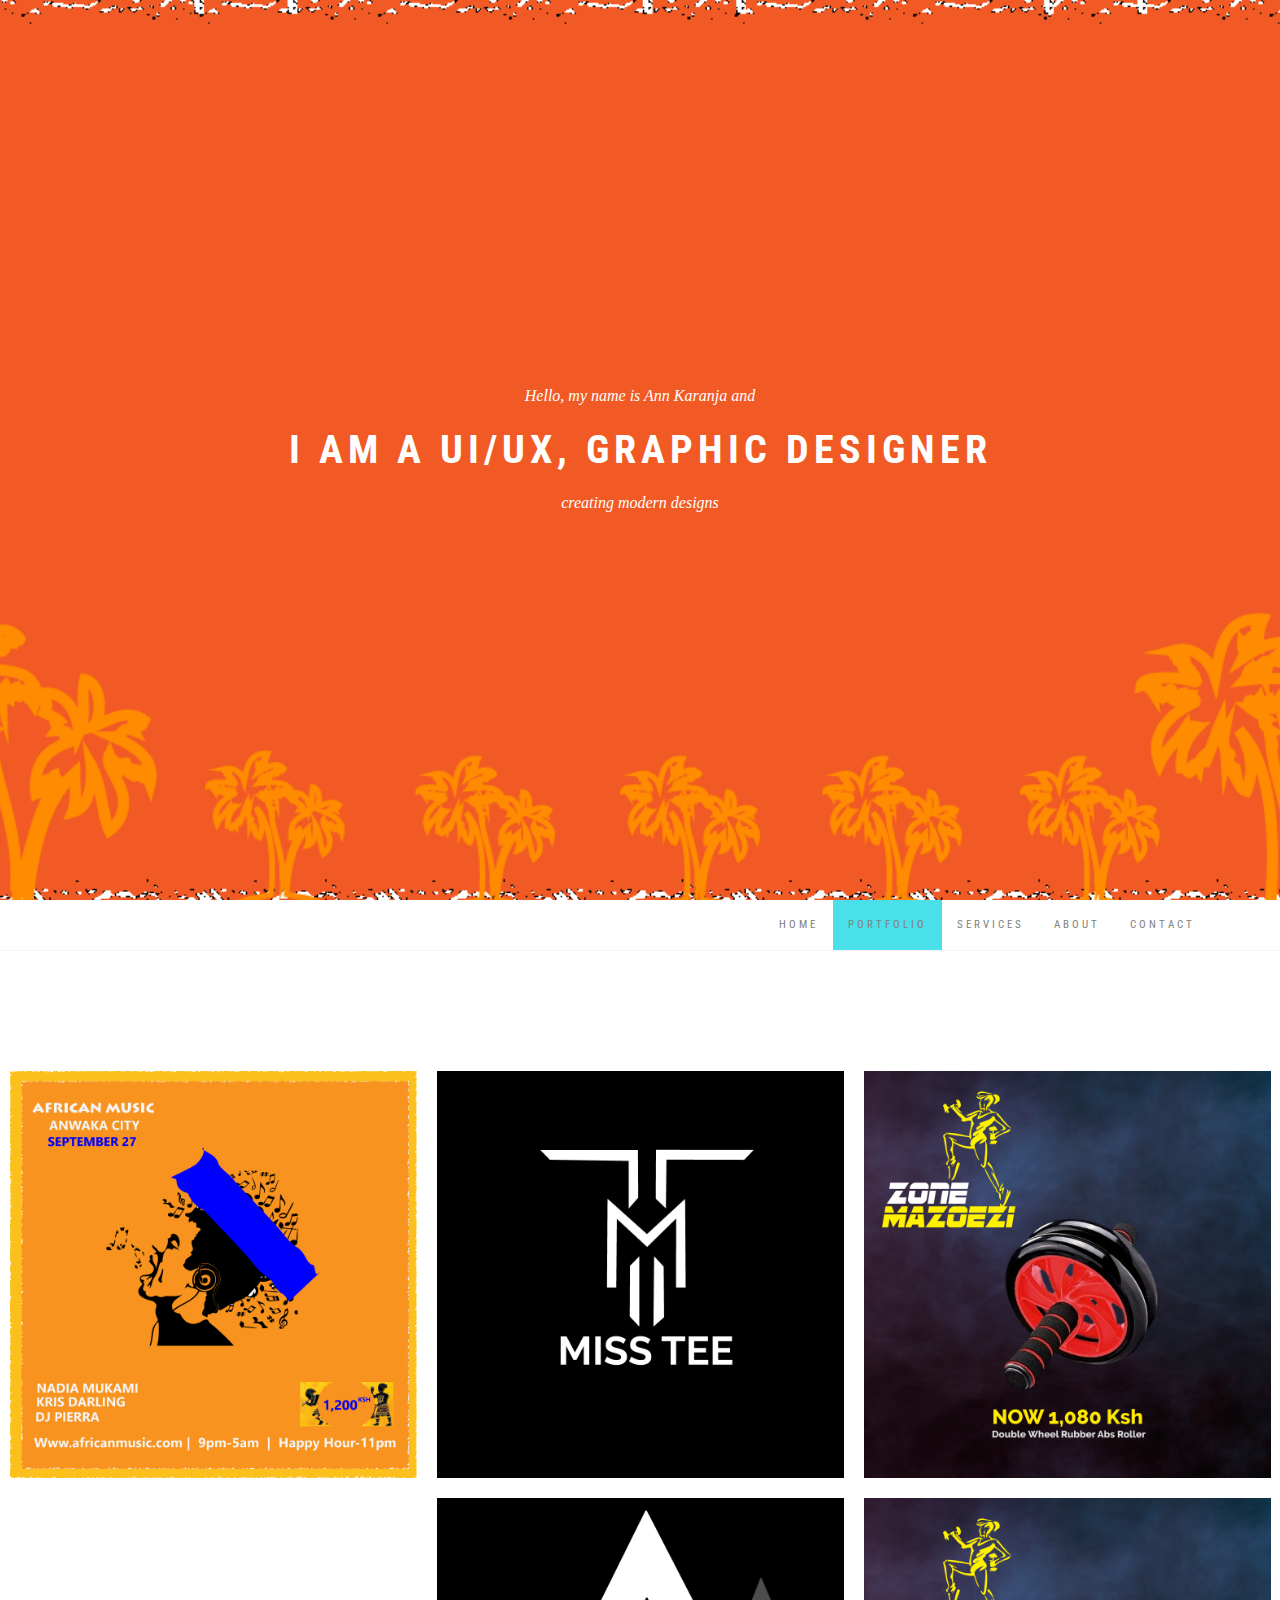
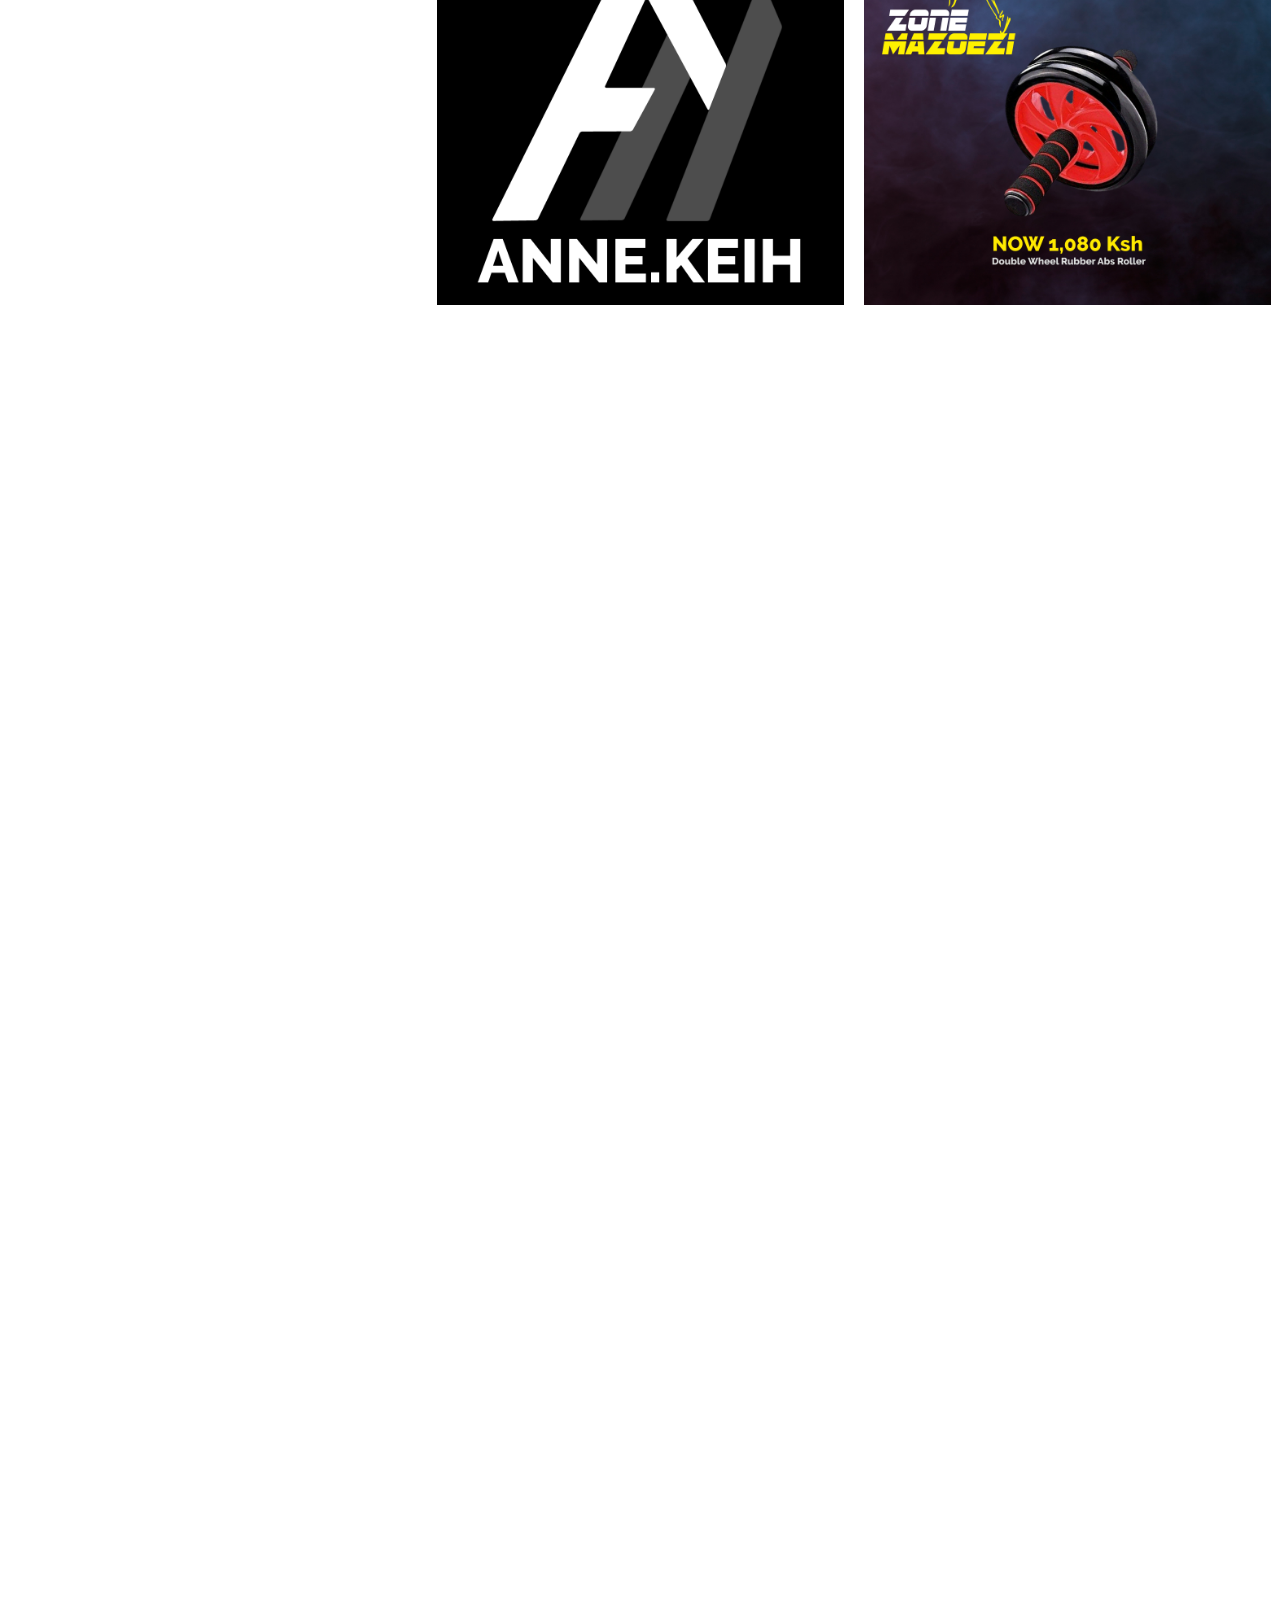
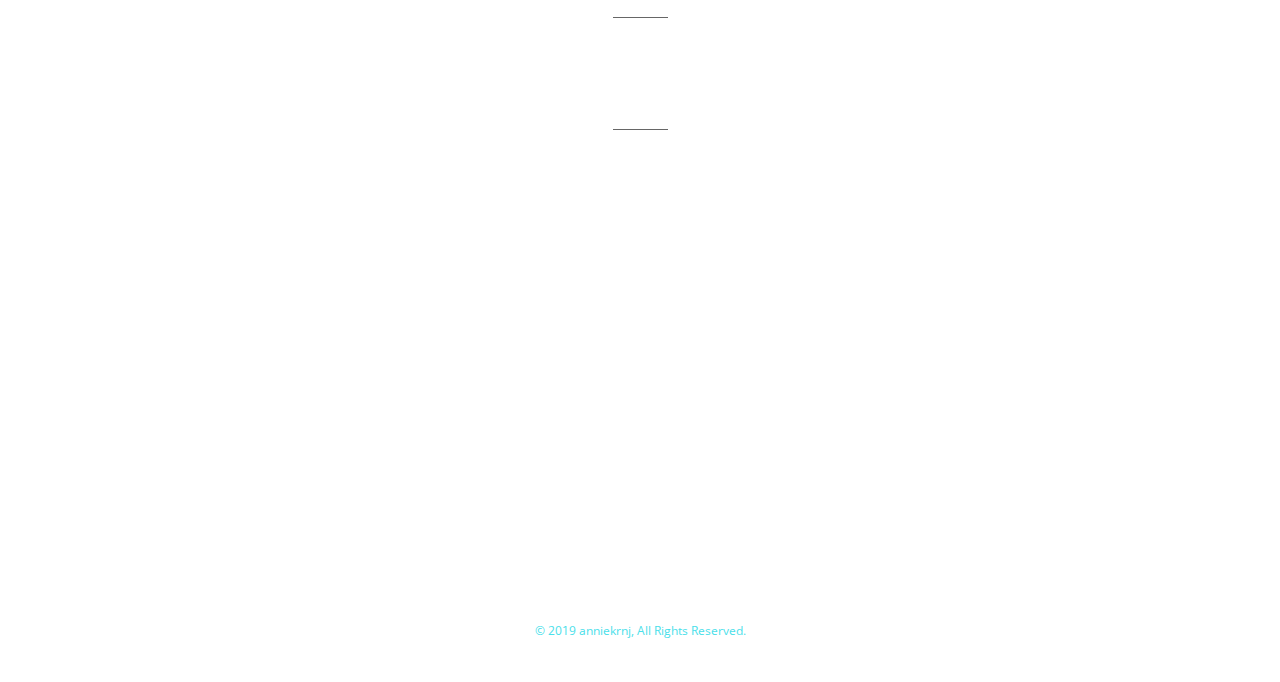
==== index.html @ 904e65ba "my online portfolio" ====
<!DOCTYPE html>
<html lang="en">
<head>
	<meta charset="UTF-8">
	<meta name="viewport" content="width=device-width, initial-scale=1.0">
	<meta name="description" content="">
	<meta name="author" content="">

	<title>Karanja Ann Portfolio</title>

	<!-- CSS -->
	<!-- Bootstrap core CSS -->
	<link href="assets/bootstrap/css/bootstrap.min.css" rel="stylesheet" media="screen">

	<!-- Font Awesome CSS -->
	<link href="assets/css/font-awesome.min.css" rel="stylesheet" media="screen">

	<!-- Elegant icons CSS -->
	<link href="assets/css/simple-line-icons.css" rel="stylesheet" media="screen">

	<!--[if lte IE 7]>
		<script src="assets/js/icons-lte-ie7.js"></script>
	<![endif]-->

	<!-- Magnific-popup lightbox -->
	<link href="assets/css/magnific-popup.css" rel="stylesheet">

	<!-- Owl Carousel -->
	<link href="assets/css/owl.theme.css" rel="stylesheet">
	<link href="assets/css/owl.carousel.css" rel="stylesheet">

	<!-- Animate css -->
	<link href="assets/css/animate.css" rel="stylesheet">

	<!-- Custom styles CSS -->
	<link href="assets/css/style.css" rel="stylesheet" media="screen">
</head>
<body>

	<!-- Preloader -->

	<div id="loading">
		<div id="loading-center">
			<div id="loading-center-absolute">
				<div class="object" id="object_one"></div>
				<div class="object" id="object_two"></div>
				<div class="object" id="object_three"></div>
				<div class="object" id="object_four"></div>
			</div>
		</div>
	</div>

	<!-- Home start -->

	<section id="home" class="module-image js-height-full">

		<div class="intro">
			<div class="hello">Hello, my name is Ann Karanja and</div>
			<h1>I am a UI/UX, Graphic DEsigner</h1>
			<div class="who-creates">creating modern designs</div>
		</div>

	<!-- 	<div class="mouse-icon">
			<div class="wheel"></div>
		</div> -->

	</section>

	<!-- Home end -->

	<!-- Navigation start -->

	<header class="header">

		<nav class="navbar navbar-custom">

			<div class="container">

				<!-- <div class="navbar-header"> -->
			<!-- 		<button type="button" class="navbar-toggle" data-toggle="collapse" data-target="#custom-collapse">
						<span class="sr-only">Toggle navigation</span>
						<span class="icon-bar"></span>
						<span class="icon-bar"></span>
						<span class="icon-bar"></span>
					</button> -->
				<!-- 	<a class="navbar-brand" href="index.html"></a>
				</div> -->

				<div class="collapse navbar-collapse" id="custom-collapse">
					<ul class="nav navbar-nav navbar-right">
						<li><a href="#home">home</a></li>
						<li><a href="#portfolio">Portfolio</a></li>
						<li><a href="#services">Services</a></li>
						<li><a href="#about">About</a></li>
						<!-- <li><a href="#testimonial">Testimonial</a></li> -->
						<li><a href="#contact">Contact</a></li>
					</ul>
				</div>

			</div><!-- .container -->

		</nav>

	</header>

	<!-- Navigation end -->

	<!-- Portfolio start -->

	<section id="portfolio" class="module">
		<!-- <div class="container">
			<div class="row">

				<div class="col-sm-6 col-sm-offset-3">

					<div class="module-header wow fadeInUp">
						<h2 class="module-title">My works</h2>
						<div class="module-line"></div>
						<div class="module-subtitle">
							He lay on his armour-like back, and if he lifted his head a little he could see his brown belly, slightly domed and divided by arches into stiff sections.
						</div>
						<div class="module-line"></div>
					</div>

				</div>

			</div> --><!-- .row -->

			<!-- Portfolio Filter start-->

	<!-- 		<div class="row">

				<div class="col-sm-12">

					<ul id="filter">
						<li class="active" data-group="all">All</li>
						<li data-group="slideshow">Slideshow</li>
						<li data-group="video">Video</li>
						<li data-group="image">Image</li>
					</ul>

				</div>

			</div> --><!-- .row -->

			<!-- Portfolio Filter end -->

		</div><!-- .contaier -->

		<ul class="portfolio-items-container">

			<li class="portfolio-item" data-groups="all slideshow">
				<figure>
					<img src="assets/images/postcard.png"" alt="">
					<figcaption>
						<a href="assets/images/postcard.png"" class="simple-ajax-popup"></a>
						<div class="caption-inner">
							<h3 class="portfolio-item-title">Some work one</h3>
							<div class="portfolio-item-desc">Slideshow</div>
						</div>
					</figcaption>
				</figure>
			</li>

	<!-- 		<li class="portfolio-item" data-groups="all video">
				<figure>
					<img src="assets/images/robotics1.jpg" alt="">
					<figcaption>
						<a href="assets/images/robotics1.jpg" class="simple-ajax-popup"></a>
						<div class="caption-inner">
							<h3 class="portfolio-item-title">Some work one</h3>
							<div class="portfolio-item-desc">Video</div>
						</div>
					</figcaption>
				</figure>
			</li> -->
<!-- 
			<li class="portfolio-item" data-groups="all image">
				<figure>
					<img src="assets/images/robotics2.jpg" alt="">
					<figcaption>
						<a href="assets/images/robotics2.jpg" class="simple-ajax-popup"></a>
						<div class="caption-inner">
							<h3 class="portfolio-item-title">Some work one</h3>
							<div class="portfolio-item-desc">Image</div>
						</div>
					</figcaption>
				</figure>
			</li> -->

			<!-- <li class="portfolio-item" data-groups="all slideshow">
				<figure>
					<img src="assets/images/robotics3.jpg" alt="">
					<figcaption>
						<a href="assets/images/robotics3.jpg" class="simple-ajax-popup"></a>
						<div class="caption-inner">
							<h3 class="portfolio-item-title">Some work one</h3>
							<div class="portfolio-item-desc">Slideshow</div>
						</div>
					</figcaption>
				</figure>
			</li> -->

			<li class="portfolio-item" data-groups="all video">
				<figure>
					<img src="assets/images/Tee.png" alt="">
					<figcaption>
						<a href="assets/images/Tee.png" class="simple-ajax-popup"></a>
						<div class="caption-inner">
							<h3 class="portfolio-item-title">Some work one</h3>
							<div class="portfolio-item-desc">Video</div>
						</div>
					</figcaption>
				</figure>
			</li>

			<li class="portfolio-item" data-groups="all image">
				<figure>
					<img src="assets/images/Double.jpg" alt="">
					<figcaption>
						<a href="assets/images/Double.jpg" class="simple-ajax-popup"></a>
						<div class="caption-inner">
							<h3 class="portfolio-item-title">Some work one</h3>
							<div class="portfolio-item-desc">Image</div>
						</div>
					</figcaption>
				</figure>
			</li>

						<li class="portfolio-item" data-groups="all image">
				<figure>
					<img src="assets/images/School.png" alt="">
					<figcaption>
						<a href="assets/images/Back_To_School.png" class="simple-ajax-popup"></a>
						<div class="caption-inner">
							<h3 class="portfolio-item-title">Some work one</h3>
							<div class="portfolio-item-desc">Image</div>
						</div>
					</figcaption>
				</figure>
			</li>

						<li class="portfolio-item" data-groups="all image">
				<figure>
					<img src="assets/images/annlogo.png" alt="">
					<figcaption>
						<a href="assets/images/annlogo.png" class="simple-ajax-popup"></a>
						<div class="caption-inner">
							<h3 class="portfolio-item-title">Some work one</h3>
							<div class="portfolio-item-desc">Image</div>
						</div>
					</figcaption>
				</figure>
			</li>

						<li class="portfolio-item" data-groups="all image">
				<figure>
					<img src="assets/images/Double.jpg" alt="">
					<figcaption>
						<a href="assets/images/Double.jpg" class="simple-ajax-popup"></a>
						<div class="caption-inner">
							<h3 class="portfolio-item-title">Some work one</h3>
							<div class="portfolio-item-desc">Image</div>
						</div>
					</figcaption>
				</figure>
			</li>

		</ul><!-- .projects-container -->

	</section>

	<!-- Portfolio end -->

	<!-- Services start -->

	<section id="services" class="module module-gray">
		<div class="container">
			<div class="row">

				<div class="col-sm-6 col-sm-offset-3">

					<div class="module-header wow fadeInUp">
						<h2 class="module-title" style="color: #fff">Services</h2>
						<div class="module-line"></div>
						<div class="module-subtitle">
							Services I offer
							<!-- He lay on his armour-like back, and if he lifted his head a little he could see his brown belly, slightly domed and divided by arches into stiff sections. -->
						</div>
						<div class="module-line"></div>
					</div>

				</div>

			</div>

			<div class="row">

				<div class="col-sm-4">
					<div class="iconbox wow bounceIn">
						<div class="iconbox-icon">
							<span class="icon-screen-desktop"></span>
						</div>
						<div class="iconbox-text">
							<h3 class="iconbox-title">Web Design</h3>
							<div class="iconbox-desc">
								Lorem ipsum dolor sit amet, consectetur adipisicing elit, sed do eiusmod tempor incididunt ut labore et dolore magna aliqua Ut enim...
							</div>
						</div>
					</div>
				</div>
				<div class="col-sm-4">
					<div class="iconbox wow bounceIn">
						<div class="iconbox-icon">
							<span class="icon-pencil"></span>
						</div>
						<div class="iconbox-text">
							<h3 class="iconbox-title">Illustrations</h3>
							<div class="iconbox-desc">
								Lorem ipsum dolor sit amet, consectetur adipisicing elit, sed do eiusmod tempor incididunt ut labore et dolore magna aliqua Ut enim...
							</div>
						</div>
					</div>
				</div>
				<div class="col-sm-4">
					<div class="iconbox wow bounceIn">
						<div class="iconbox-icon">
							<span class="icon-trophy"></span>
						</div>
						<div class="iconbox-text">
							<h3 class="iconbox-title">Logo Design</h3>
							<div class="iconbox-desc">
								Lorem ipsum dolor sit amet, consectetur adipisicing elit, sed do eiusmod tempor incididunt ut labore et dolore magna aliqua Ut enim...
							</div>
						</div>
					</div>
				</div>
<!-- 
				<div class="col-sm-4">

					<div class="iconbox wow bounceIn">
						<div class="iconbox-icon">
							<span class="icon-bubbles"></span>
						</div>
						<div class="iconbox-text">
							<h3 class="iconbox-title">Marketing and Advertising</h3>
							<div class="iconbox-desc">
								Lorem ipsum dolor sit amet, consectetur adipisicing elit, sed do eiusmod tempor incididunt ut labore et dolore magna aliqua Ut enim...
							</div>
						</div>
					</div>

				</div>

				<div class="col-sm-4">

					<div class="iconbox wow bounceIn">
						<div class="iconbox-icon">
							<span class="icon-screen-desktop"></span>
						</div>
						<div class="iconbox-text">
							<h3 class="iconbox-title">Design</h3>
							<div class="iconbox-desc">
								Lorem ipsum dolor sit amet, consectetur adipisicing elit, sed do eiusmod tempor incididunt ut labore et dolore magna aliqua Ut enim...
							</div>
						</div>
					</div>

				</div>

				<div class="col-sm-4">

					<div class="iconbox wow bounceIn">
						<div class="iconbox-icon">
							<span class="icon-rocket"></span>
						</div>
						<div class="iconbox-text">
							<h3 class="iconbox-title">Branding</h3>
							<div class="iconbox-desc">
								Lorem ipsum dolor sit amet, consectetur adipisicing elit, sed do eiusmod tempor incididunt ut labore et dolore magna aliqua Ut enim...
							</div>
						</div>
					</div>

				</div> -->

			<!-- </div> --><!-- .row -->
		<!-- </div> --><!-- .container -->
	</section>

	<!-- Services end -->

	<!-- About start -->

	<section id="about">

		<div class="row position-relative margin-0">

			<div class="col-xs-12 col-md-6 side-image"></div>

			<div class="col-xs-12 col-md-6 col-md-offset-6 side-image-text">

				<div class="row">

					<div class="col-sm-12">

						<div class="module-header module-header-left wow fadeInUp">
							<h2 class="module-title">About me</h2>
							<div class="module-subtitle">
								Karanja Ann is a current stuent at Akirachix.A non-profit organisation that aims to inspire and develop a successful force of women in technology who will change Africa’s future. AkiraChix aims to be the leading women’s network impacting technology in Africa. It’s programs are developed to reach young women at different levels, those in Primary School, High School and University, those working in technology and those who wish to have a career in technology, making it an effectively wholesome program. Ann holds diploma in Graphic and Web Design from Akirachix,Nairobi. I enjoy engaging with projects that require me to work outside my comfort and knowledge set.I like to contribute to the bottom line:
							</div>
							<div class="module-line"></div>
						</div>

					</div>

				</div><!-- .row -->

				<!-- <div class="row">

					<div class="col-sm-6">

						<div class="iconboxleft wow fadeInUp">
							<div class="iconboxleft-icon">
								<span class="icon-camera"></span>
							</div>
							<div class="iconboxleft-text">
								<h3 class="iconboxleft-title">Photographer</h3>
								<div class="iconboxleft-desc">
									Lorem ipsum dolor sit amet, consectetur adipisicing elit, sed do eiusmod tempor incididunt .
								</div>
							</div>
						</div>

					</div>

					<div class="col-sm-6">

						<div class="iconboxleft wow fadeInUp" data-wow-delay=".2s">
							<div class="iconboxleft-icon">
								<span class="icon-earphones"></span>
							</div>
							<div class="iconboxleft-text">
								<h3 class="iconboxleft-title">Music</h3>
								<div class="iconboxleft-desc">
									Lorem ipsum dolor sit amet, consectetur adipisicing elit, sed do eiusmod tempor incididunt . 
								</div>
							</div> -->
				<!-- 		</div>

					</div>

				</div> --><!-- .row -->
<!-- 
				<div class="row">

					<div class="col-sm-6">

						<div class="iconboxleft wow fadeInUp">
							<div class="iconboxleft-icon">
								<span class="icon-ghost"></span>
							</div>
							<div class="iconboxleft-text">
								<h3 class="iconboxleft-title">Ghosts</h3>
								<div class="iconboxleft-desc">
									Lorem ipsum dolor sit amet, consectetur adipisicing elit, sed do eiusmod tempor incididunt.
								</div>
							</div>
						</div>
 -->
					<!-- </div> -->

					<!-- <div class="col-sm-6">

						<div class="iconboxleft wow fadeInUp" data-wow-delay=".2s">
							<div class="iconboxleft-icon">
								<span class="icon-magic-wand"></span>
							</div>
							<div class="iconboxleft-text">
								<h3 class="iconboxleft-title">Magic</h3>
								<div class="iconboxleft-desc">
									Lorem ipsum dolor sit amet, consectetur adipisicing elit, sed do eiusmod tempor incididunt.
								</div>
							</div>
						</div>

					</div> -->

				</div><!-- .row -->

			</div><!-- col-xs-12 -->

		</div><!-- .row -->
	</section>

	<!-- About end -->

	<!-- Twitter start -->

<!-- 	<div id="testimonial" class="module module-gray text-center">
		<div class="container">
			<div class="row">

				<div class="col-sm-8 col-sm-offset-2">

					<div class="module-header wow fadeInUp">
						<div class="module-icon"><span class="icon-speech"></span></div>
					</div>

					<div class="testimonials owl-carousel wow fadeInUp">
						<div class="single-testimonials">
							<p>Raw denim you probably haven't heard of them jean shorts Austin. Nesciunt tofu stumptown aliqua, retro synth master cleanse. Mustache cliche tempor, williamsburg carles vegan helvetica.</p>
							<span>Jon Doe, Web Developer</span>
						</div>
						<div class="single-testimonials">
							<p>Raw denim you probably haven't heard of them jean shorts Austin. Nesciunt tofu stumptown aliqua, retro synth master cleanse. Mustache cliche tempor, williamsburg carles vegan helvetica.</p>
							<span>Jon Doe, Web Developer</span>
						</div>
						<div class="single-testimonials">
							<p>Raw denim you probably haven't heard of them jean shorts Austin. Nesciunt tofu stumptown aliqua, retro synth master cleanse. Mustache cliche tempor, williamsburg carles vegan helvetica.</p>
							<span>Jon Doe, Web Developer</span>
						</div>
					</div>

				</div> -->

			</div><!-- .row -->
		</div><!-- .container -->
	</div>

	<!-- Twitter end -->

	<!-- Google Map start-->

	<!-- <div id="map-section">

		<div id="map"></div>

	</div> -->

	<!-- Google Map end -->

	<!-- Contact start -->

	<section id="contact" class="module">
		<div class="container">
			<div class="row">

				<div class="col-sm-6 col-sm-offset-3">

					<div class="module-header"><!-- <br><br> -->
						<h2 class="module-title" style="color: white">Contact</h2>
						<div class="module-line"></div>
						<div class="module-subtitle">
							He lay on his armour-like back, and if he lifted his head a little he could see his brown belly, slightly domed and divided by arches into stiff sections.
						</div>
						<div class="module-line"></div>
					</div>

				</div>

			</div><!-- .row -->

			<div class="row">

				<div class="col-sm-6 col-sm-offset-3">

					<form id="contact-form" action="#">
						<div class="ajax-hidden">
							<div class="form-group wow fadeInUp">
								<label class="sr-only" for="c_name">Name</label>
								<input type="text" id="c_name" class="form-control" name="c_name" placeholder="Name">
							</div>

							<div class="form-group wow fadeInUp" data-wow-delay=".1s">
								<label class="sr-only" for="c_email">Email address</label>
								<input type="email" id="c_email" class="form-control" name="c_email" placeholder="E-mail">
							</div>

							<div class="form-group wow fadeInUp" data-wow-delay=".2s">
								<textarea class="form-control" id="c_message" name="c_message" rows="7" placeholder="Your message"></textarea>
							</div>

							<button type="submit" class="btn btn-block btn-custom-2 wow fadeInUp" data-wow-delay=".3s">Send Message
							</button>
						</div>
						<div class="ajax-response"></div>
					</form>

				</div>

			</div><!-- .row -->
		</div><!-- .container -->
	</section>

	<!-- Contact end -->

	<!-- Footer start -->

	<footer id="footer">
		<div class="container">
			<div class="row">

				<div class="col-sm-12">

					<ul class="social-links">
						<li><a href="#" class="wow fadeInUp"><i class="fa fa-facebook"></i></a></li>
						<li><a href="#" class="wow fadeInUp" data-wow-delay=".1s"><i class="fa fa-twitter"></i></a></li>
						<!-- <li><a href="#" class="wow fadeInUp" data-wow-delay=".2s"><i class="fa fa-google-plus"></i></a></li> -->
						<li><a href="#" class="wow fadeInUp" data-wow-delay=".3s"><i class="fa fa-linkedin"></i></a></li>
						<li><a href="#" class="wow fadeInUp" data-wow-delay=".4s"><i class="fa fa-pinterest"></i></a></li>
						<!-- <li><a href="#" class="wow fadeInUp" data-wow-delay=".5s"><i class="fa fa-envelope"></i></a></li> -->
					</ul>

					<p class="copyright">
						© 2019 anniekrnj, All Rights Reserved.
					</p>

				</div>

			</div><!-- .row -->
		</div><!-- .container -->
	</footer>

	<!-- Footer end -->

	<!-- Scroll-up -->

	<div class="scroll-up">
		<a href="#home"><i class="fa fa-angle-double-up"></i></a>
	</div>

	<!-- Javascript files -->

	<script src="assets/js/jquery-1.11.1.min.js"></script>
	<script src="assets/bootstrap/js/bootstrap.min.js"></script>
	<script src="assets/js/jquery.magnific-popup.min.js"></script>
	<script src="assets/js/jquery.parallax-1.1.3.js"></script>
	<script src="assets/js/imagesloaded.pkgd.js"></script>
	<script src="assets/js/jquery.shuffle.min.js"></script>
	<script src="assets/js/twitterFetcher.js"></script>
	<script src="assets/js/owl.carousel.min.js"></script>
	<script src="assets/js/jquery.fitvids.js"></script>
	<script src="assets/js/jquery.sticky.js"></script>
	<script src="assets/js/smoothscroll.js"></script>
	<script src="assets/js/wow.min.js"></script>
	<!-- Google Map js -->
	<script src="https://maps.googleapis.com/maps/api/js?key=AIzaSyDJScy7qJ156DWM8kJVG-ZrK0R7Kize2Jg "></script>
	<script>
		// When the window has finished loading create our google map below
		google.maps.event.addDomListener(window, 'load', init);
	
		function init() {
			// Basic options for a simple Google Map
			// For more options see: https://developers.google.com/maps/documentation/javascript/reference#MapOptions
			var mapOptions = {
				// How zoomed in you want the map to start at (always required)
				zoom: 11,

				scrollwheel: false,

				// The latitude and longitude to center the map (always required)
				center: new google.maps.LatLng(40.6700, -73.9400), // New York

				// How you would like to style the map. 
				// This is where you would paste any style found on Snazzy Maps.
				styles: [{"featureType":"water","elementType":"geometry","stylers":[{"color":"#e9e9e9"},{"lightness":17}]},{"featureType":"landscape","elementType":"geometry","stylers":[{"color":"#f5f5f5"},{"lightness":20}]},{"featureType":"road.highway","elementType":"geometry.fill","stylers":[{"color":"#ffffff"},{"lightness":17}]},{"featureType":"road.highway","elementType":"geometry.stroke","stylers":[{"color":"#ffffff"},{"lightness":29},{"weight":0.2}]},{"featureType":"road.arterial","elementType":"geometry","stylers":[{"color":"#ffffff"},{"lightness":18}]},{"featureType":"road.local","elementType":"geometry","stylers":[{"color":"#ffffff"},{"lightness":16}]},{"featureType":"poi","elementType":"geometry","stylers":[{"color":"#f5f5f5"},{"lightness":21}]},{"featureType":"poi.park","elementType":"geometry","stylers":[{"color":"#dedede"},{"lightness":21}]},{"elementType":"labels.text.stroke","stylers":[{"visibility":"on"},{"color":"#ffffff"},{"lightness":16}]},{"elementType":"labels.text.fill","stylers":[{"saturation":36},{"color":"#333333"},{"lightness":40}]},{"elementType":"labels.icon","stylers":[{"visibility":"off"}]},{"featureType":"transit","elementType":"geometry","stylers":[{"color":"#f2f2f2"},{"lightness":19}]},{"featureType":"administrative","elementType":"geometry.fill","stylers":[{"color":"#fefefe"},{"lightness":20}]},{"featureType":"administrative","elementType":"geometry.stroke","stylers":[{"color":"#fefefe"},{"lightness":17},{"weight":1.2}]}]
			};

			// Get the HTML DOM element that will contain your map 
			// We are using a div with id="map" seen below in the <body>
			var mapElement = document.getElementById('map');

			// Create the Google Map using our element and options defined above
			var map = new google.maps.Map(mapElement, mapOptions);

			// Let's also add a marker while we're at it
			var marker = new google.maps.Marker({
				position: new google.maps.LatLng(40.6700, -73.9400),
				map: map,
				title: 'Snazzy!'
			});
		}
	</script>
	<!-- Custom scripts -->
	<script src="assets/js/custom.js"></script>
	<script src="assets/js/custom-shuffle-init.js"></script>

</body>
</html>
---- assets/css/simple-line-icons.css ----
@font-face {
	font-family: 'Simple-Line-Icons';
	src:url('../fonts/Simple-Line-Icons.eot');
	src:url('../fonts/Simple-Line-Iconsd41d.eot?#iefix') format('embedded-opentype'),
		url('../fonts/Simple-Line-Icons.woff') format('woff'),
		url('../fonts/Simple-Line-Icons.ttf') format('truetype'),
		url('../fonts/Simple-Line-Icons.svg#Simple-Line-Icons') format('svg');
	font-weight: normal;
	font-style: normal;
}

/* Use the following CSS code if you want to use data attributes for inserting your icons */
[data-icon]:before {
	font-family: 'Simple-Line-Icons';
	content: attr(data-icon);
	speak: none;
	font-weight: normal;
	font-variant: normal;
	text-transform: none;
	line-height: 1;
	-webkit-font-smoothing: antialiased;
	-moz-osx-font-smoothing: grayscale;
}

/* Use the following CSS code if you want to have a class per icon */
/*
Instead of a list of all class selectors,
you can use the generic selector below, but it's slower:
[class*="icon-"] {
*/
.icon-user-female, .icon-user-follow, .icon-user-following, .icon-user-unfollow, .icon-trophy, .icon-screen-smartphone, .icon-screen-desktop, .icon-plane, .icon-notebook, .icon-moustache, .icon-mouse, .icon-magnet, .icon-energy, .icon-emoticon-smile, .icon-disc, .icon-cursor-move, .icon-crop, .icon-credit-card, .icon-chemistry, .icon-user, .icon-speedometer, .icon-social-youtube, .icon-social-twitter, .icon-social-tumblr, .icon-social-facebook, .icon-social-dropbox, .icon-social-dribbble, .icon-shield, .icon-screen-tablet, .icon-magic-wand, .icon-hourglass, .icon-graduation, .icon-ghost, .icon-game-controller, .icon-fire, .icon-eyeglasses, .icon-envelope-open, .icon-envelope-letter, .icon-bell, .icon-badge, .icon-anchor, .icon-wallet, .icon-vector, .icon-speech, .icon-puzzle, .icon-printer, .icon-present, .icon-playlist, .icon-pin, .icon-picture, .icon-map, .icon-layers, .icon-handbag, .icon-globe-alt, .icon-globe, .icon-frame, .icon-folder-alt, .icon-film, .icon-feed, .icon-earphones-alt, .icon-earphones, .icon-drop, .icon-drawer, .icon-docs, .icon-directions, .icon-direction, .icon-diamond, .icon-cup, .icon-compass, .icon-call-out, .icon-call-in, .icon-call-end, .icon-calculator, .icon-bubbles, .icon-briefcase, .icon-book-open, .icon-basket-loaded, .icon-basket, .icon-bag, .icon-action-undo, .icon-action-redo, .icon-wrench, .icon-umbrella, .icon-trash, .icon-tag, .icon-support, .icon-size-fullscreen, .icon-size-actual, .icon-shuffle, .icon-share-alt, .icon-share, .icon-rocket, .icon-question, .icon-pie-chart, .icon-pencil, .icon-note, .icon-music-tone-alt, .icon-music-tone, .icon-microphone, .icon-loop, .icon-logout, .icon-login, .icon-list, .icon-like, .icon-home, .icon-grid, .icon-graph, .icon-equalizer, .icon-dislike, .icon-cursor, .icon-control-start, .icon-control-rewind, .icon-control-play, .icon-control-pause, .icon-control-forward, .icon-control-end, .icon-calendar, .icon-bulb, .icon-bar-chart, .icon-arrow-up, .icon-arrow-right, .icon-arrow-left, .icon-arrow-down, .icon-ban, .icon-bubble, .icon-camcorder, .icon-camera, .icon-check, .icon-clock, .icon-close, .icon-cloud-download, .icon-cloud-upload, .icon-doc, .icon-envelope, .icon-eye, .icon-flag, .icon-folder, .icon-heart, .icon-info, .icon-key, .icon-link, .icon-lock, .icon-lock-open, .icon-magnifier, .icon-magnifier-add, .icon-magnifier-remove, .icon-paper-clip, .icon-paper-plane, .icon-plus, .icon-pointer, .icon-power, .icon-refresh, .icon-reload, .icon-settings, .icon-star, .icon-symbol-female, .icon-symbol-male, .icon-target, .icon-volume-1, .icon-volume-2, .icon-volume-off, .icon-users {
	font-family: 'Simple-Line-Icons';
	speak: none;
	font-style: normal;
	font-weight: normal;
	font-variant: normal;
	text-transform: none;
	line-height: 1;
	-webkit-font-smoothing: antialiased;
}
.icon-user-female:before {
	content: "\e000";
}
.icon-user-follow:before {
	content: "\e002";
}
.icon-user-following:before {
	content: "\e003";
}
.icon-user-unfollow:before {
	content: "\e004";
}
.icon-trophy:before {
	content: "\e006";
}
.icon-screen-smartphone:before {
	content: "\e010";
}
.icon-screen-desktop:before {
	content: "\e011";
}
.icon-plane:before {
	content: "\e012";
}
.icon-notebook:before {
	content: "\e013";
}
.icon-moustache:before {
	content: "\e014";
}
.icon-mouse:before {
	content: "\e015";
}
.icon-magnet:before {
	content: "\e016";
}
.icon-energy:before {
	content: "\e020";
}
.icon-emoticon-smile:before {
	content: "\e021";
}
.icon-disc:before {
	content: "\e022";
}
.icon-cursor-move:before {
	content: "\e023";
}
.icon-crop:before {
	content: "\e024";
}
.icon-credit-card:before {
	content: "\e025";
}
.icon-chemistry:before {
	content: "\e026";
}
.icon-user:before {
	content: "\e005";
}
.icon-speedometer:before {
	content: "\e007";
}
.icon-social-youtube:before {
	content: "\e008";
}
.icon-social-twitter:before {
	content: "\e009";
}
.icon-social-tumblr:before {
	content: "\e00a";
}
.icon-social-facebook:before {
	content: "\e00b";
}
.icon-social-dropbox:before {
	content: "\e00c";
}
.icon-social-dribbble:before {
	content: "\e00d";
}
.icon-shield:before {
	content: "\e00e";
}
.icon-screen-tablet:before {
	content: "\e00f";
}
.icon-magic-wand:before {
	content: "\e017";
}
.icon-hourglass:before {
	content: "\e018";
}
.icon-graduation:before {
	content: "\e019";
}
.icon-ghost:before {
	content: "\e01a";
}
.icon-game-controller:before {
	content: "\e01b";
}
.icon-fire:before {
	content: "\e01c";
}
.icon-eyeglasses:before {
	content: "\e01d";
}
.icon-envelope-open:before {
	content: "\e01e";
}
.icon-envelope-letter:before {
	content: "\e01f";
}
.icon-bell:before {
	content: "\e027";
}
.icon-badge:before {
	content: "\e028";
}
.icon-anchor:before {
	content: "\e029";
}
.icon-wallet:before {
	content: "\e02a";
}
.icon-vector:before {
	content: "\e02b";
}
.icon-speech:before {
	content: "\e02c";
}
.icon-puzzle:before {
	content: "\e02d";
}
.icon-printer:before {
	content: "\e02e";
}
.icon-present:before {
	content: "\e02f";
}
.icon-playlist:before {
	content: "\e030";
}
.icon-pin:before {
	content: "\e031";
}
.icon-picture:before {
	content: "\e032";
}
.icon-map:before {
	content: "\e033";
}
.icon-layers:before {
	content: "\e034";
}
.icon-handbag:before {
	content: "\e035";
}
.icon-globe-alt:before {
	content: "\e036";
}
.icon-globe:before {
	content: "\e037";
}
.icon-frame:before {
	content: "\e038";
}
.icon-folder-alt:before {
	content: "\e039";
}
.icon-film:before {
	content: "\e03a";
}
.icon-feed:before {
	content: "\e03b";
}
.icon-earphones-alt:before {
	content: "\e03c";
}
.icon-earphones:before {
	content: "\e03d";
}
.icon-drop:before {
	content: "\e03e";
}
.icon-drawer:before {
	content: "\e03f";
}
.icon-docs:before {
	content: "\e040";
}
.icon-directions:before {
	content: "\e041";
}
.icon-direction:before {
	content: "\e042";
}
.icon-diamond:before {
	content: "\e043";
}
.icon-cup:before {
	content: "\e044";
}
.icon-compass:before {
	content: "\e045";
}
.icon-call-out:before {
	content: "\e046";
}
.icon-call-in:before {
	content: "\e047";
}
.icon-call-end:before {
	content: "\e048";
}
.icon-calculator:before {
	content: "\e049";
}
.icon-bubbles:before {
	content: "\e04a";
}
.icon-briefcase:before {
	content: "\e04b";
}
.icon-book-open:before {
	content: "\e04c";
}
.icon-basket-loaded:before {
	content: "\e04d";
}
.icon-basket:before {
	content: "\e04e";
}
.icon-bag:before {
	content: "\e04f";
}
.icon-action-undo:before {
	content: "\e050";
}
.icon-action-redo:before {
	content: "\e051";
}
.icon-wrench:before {
	content: "\e052";
}
.icon-umbrella:before {
	content: "\e053";
}
.icon-trash:before {
	content: "\e054";
}
.icon-tag:before {
	content: "\e055";
}
.icon-support:before {
	content: "\e056";
}
.icon-size-fullscreen:before {
	content: "\e057";
}
.icon-size-actual:before {
	content: "\e058";
}
.icon-shuffle:before {
	content: "\e059";
}
.icon-share-alt:before {
	content: "\e05a";
}
.icon-share:before {
	content: "\e05b";
}
.icon-rocket:before {
	content: "\e05c";
}
.icon-question:before {
	content: "\e05d";
}
.icon-pie-chart:before {
	content: "\e05e";
}
.icon-pencil:before {
	content: "\e05f";
}
.icon-note:before {
	content: "\e060";
}
.icon-music-tone-alt:before {
	content: "\e061";
}
.icon-music-tone:before {
	content: "\e062";
}
.icon-microphone:before {
	content: "\e063";
}
.icon-loop:before {
	content: "\e064";
}
.icon-logout:before {
	content: "\e065";
}
.icon-login:before {
	content: "\e066";
}
.icon-list:before {
	content: "\e067";
}
.icon-like:before {
	content: "\e068";
}
.icon-home:before {
	content: "\e069";
}
.icon-grid:before {
	content: "\e06a";
}
.icon-graph:before {
	content: "\e06b";
}
.icon-equalizer:before {
	content: "\e06c";
}
.icon-dislike:before {
	content: "\e06d";
}
.icon-cursor:before {
	content: "\e06e";
}
.icon-control-start:before {
	content: "\e06f";
}
.icon-control-rewind:before {
	content: "\e070";
}
.icon-control-play:before {
	content: "\e071";
}
.icon-control-pause:before {
	content: "\e072";
}
.icon-control-forward:before {
	content: "\e073";
}
.icon-control-end:before {
	content: "\e074";
}
.icon-calendar:before {
	content: "\e075";
}
.icon-bulb:before {
	content: "\e076";
}
.icon-bar-chart:before {
	content: "\e077";
}
.icon-arrow-up:before {
	content: "\e078";
}
.icon-arrow-right:before {
	content: "\e079";
}
.icon-arrow-left:before {
	content: "\e07a";
}
.icon-arrow-down:before {
	content: "\e07b";
}
.icon-ban:before {
	content: "\e07c";
}
.icon-bubble:before {
	content: "\e07d";
}
.icon-camcorder:before {
	content: "\e07e";
}
.icon-camera:before {
	content: "\e07f";
}
.icon-check:before {
	content: "\e080";
}
.icon-clock:before {
	content: "\e081";
}
.icon-close:before {
	content: "\e082";
}
.icon-cloud-download:before {
	content: "\e083";
}
.icon-cloud-upload:before {
	content: "\e084";
}
.icon-doc:before {
	content: "\e085";
}
.icon-envelope:before {
	content: "\e086";
}
.icon-eye:before {
	content: "\e087";
}
.icon-flag:before {
	content: "\e088";
}
.icon-folder:before {
	content: "\e089";
}
.icon-heart:before {
	content: "\e08a";
}
.icon-info:before {
	content: "\e08b";
}
.icon-key:before {
	content: "\e08c";
}
.icon-link:before {
	content: "\e08d";
}
.icon-lock:before {
	content: "\e08e";
}
.icon-lock-open:before {
	content: "\e08f";
}
.icon-magnifier:before {
	content: "\e090";
}
.icon-magnifier-add:before {
	content: "\e091";
}
.icon-magnifier-remove:before {
	content: "\e092";
}
.icon-paper-clip:before {
	content: "\e093";
}
.icon-paper-plane:before {
	content: "\e094";
}
.icon-plus:before {
	content: "\e095";
}
.icon-pointer:before {
	content: "\e096";
}
.icon-power:before {
	content: "\e097";
}
.icon-refresh:before {
	content: "\e098";
}
.icon-reload:before {
	content: "\e099";
}
.icon-settings:before {
	content: "\e09a";
}
.icon-star:before {
	content: "\e09b";
}
.icon-symbol-female:before {
	content: "\e09c";
}
.icon-symbol-male:before {
	content: "\e09d";
}
.icon-target:before {
	content: "\e09e";
}
.icon-volume-1:before {
	content: "\e09f";
}
.icon-volume-2:before {
	content: "\e0a0";
}
.icon-volume-off:before {
	content: "\e0a1";
}
.icon-users:before {
	content: "\e001";
}
---- assets/css/style.css ----
/**
 * Support: basictheme400@gmail.com
 *
/* ---------------------------------------------- /*
 * General styles
/* ---------------------------------------------- */

@import url(http://fonts.googleapis.com/css?family=Open+Sans:300,400,700);
@import url(http://fonts.googleapis.com/css?family=Roboto+Condensed:700,400,300);

body {
	font: 400 12px/1.8 'Open Sans', serif;
	color: grey;
	overflow-x: hidden;
}

img {
	max-width: 100%;
	height: auto;
}

a {
	color: #49e2d6;
}

a:hover {
	text-decoration: none;
	color: #999;
}

/* ---------------------------------------------- /*
 * Transition elsements
/* ---------------------------------------------- */


.navbar a,
.form-control {
	-webkit-transition: all 0.4s ease-in-out 0s;
	   -moz-transition: all 0.4s ease-in-out 0s;
		-ms-transition: all 0.4s ease-in-out 0s;
		 -o-transition: all 0.4s ease-in-out 0s;
			transition: all 0.4s ease-in-out 0s;
}

a,
.btn {
	-webkit-transition: all 0.125s ease-in-out 0s;
	   -moz-transition: all 0.125s ease-in-out 0s;
		-ms-transition: all 0.125s ease-in-out 0s;
		 -o-transition: all 0.125s ease-in-out 0s;
			transition: all 0.125s ease-in-out 0s;
}

/* ---------------------------------------------- /*
 * Reset box-shadow
/* ---------------------------------------------- */

.btn,
.form-control,
.form-control:hover,
.form-control:focus,
.navbar-custom .dropdown-menu {
	-webkit-box-shadow: none;
			box-shadow: none;
}

/* ---------------------------------------------- /*
 * Typography
/* ---------------------------------------------- */

h1, h2, h3, h4, h5, h6 {
	font: 700 40px/1.2 'Roboto Condensed', sans-serif;
	text-transform: uppercase;
	letter-spacing: 5px;
	margin: 5px 0 5px;
	color: grey;
}

h2 {
	font-size: 30px;
	margin: 0 0 30px;
	/*color: #fff;*/
}

h3 {
	font-size: 13px;
	letter-spacing: 1px;
	margin: 0 0 5px;
}

h4 {
	font-size: 12px;
	letter-spacing: 1px;
}

h5 {
	font-size: 12px;
	letter-spacing: 1px;
	font-weight: 400;
}

h6 {
	font-size: 11px;
	letter-spacing: 1px;
	font-weight: 400;
}

/* ---------------------------------------------- /*
 * Reset border-radius
/* ---------------------------------------------- */

.btn,
.iconbox,
.progress,
#filter li,
.scroll-up a,
.form-control,
.input-group-addon {
	-webkit-border-radius: 2px;
	   -moz-border-radius: 2px;
		 -o-border-radius: 2px;
			border-radius: 2px;
}

/* ---------------------------------------------- /*
 * Alerts style
/* ---------------------------------------------- */

.alert {
	border: 0;
}

/* ---------------------------------------------- /*
 * Progress bars
/* ---------------------------------------------- */

.progress,
.progress-bar {
	-webkit-box-shadow: none;
			box-shadow: none;
}

.progress-bar {
	background-color: #49e2d6;
}

/* ---------------------------------------------- /*
 * Tabs
/* ---------------------------------------------- */

.nav-pills, .nav-tabs {
	margin-bottom: 20px;
}

.nav-pills > li > a {
	-webkit-border-radius: 3px;
	   -moz-border-radius: 3px;
		 -o-border-radius: 3px;
			border-radius: 3px;
}

.nav-tabs > li > a {
	-webkit-border-radius: 3px 3px 0 0;
	   -moz-border-radius: 3px 3px 0 0;
		 -o-border-radius: 3px 3px 0 0;
			border-radius: 3px 3px 0 0;
}

.nav-pills > li.active > a,
.nav-pills > li.active > a:hover,
.nav-pills > li.active > a:focus {
	background: #49e2d6;
}

/* ---------------------------------------------- /*
 * Panels
/* ---------------------------------------------- */

.panel {
	border: 0;
}

.panel-body {
	background: #f5f5f5;
}

.panel-group .panel-heading + .panel-collapse > .panel-body {
	border: 0;
}

/* ---------------------------------------------- /*
 * Modal
/* ---------------------------------------------- */

.modal-content {
	border: 0;
}

/* ---------------------------------------------- /*
 * Labels
/* ---------------------------------------------- */

.label {
	padding: .2em .6em .2em;
	font-size: 70%;
}

.label-custom-1 {
	background: #49e2d6;
}

.label-custom-2 {
	background: #222;
}

/* ---------------------------------------------- /*
 * Input-group
/* ---------------------------------------------- */

.input-group .form-control {
	z-index: auto;
}

.input-group-addon {
	background: #D8E1E4;
	border: 2px solid #D8E1E4;
	padding: 6px 15px;
	font-weight: 700;
}

/* ---------------------------------------------- /*
 * Inputs styles
/* ---------------------------------------------- */

.form-control {
  background: #fff none repeat scroll 0 0;
  border: 1px solid #ddd;
  font-size: 12px;
  padding: 0 15px;
}
.form-control:focus {
  border-color: #666;
}
.input-lg,
.form-horizontal .form-group-lg .form-control {
	height: 38px;
	font-size: 13px;
}

.input-sm,
.form-horizontal .form-group-sm .form-control {
	font-size: 11px;
	height: 30px;
}

textarea.form-control {
	padding: 15px;
}

/* ---------------------------------------------- /*
 * Custom button style
/* ---------------------------------------------- */

.btn {
	font-family: 'Roboto Condensed', sans-serif;
	text-transform: uppercase;
	letter-spacing: 1px;
	font-size: 13px;
	padding: 8px 26px;
	border: 0;
}

.btn:hover,
.btn:focus,
.btn:active,
.btn.active {
	outline: inherit !important;
}

.btn-list .btn {
	margin-bottom: 5px;
}

.btn-custom-1,
.btn-custom-2,
.btn-custom-3,
.btn-custom-4 {
	padding: 7px 25px;
}

.btn-custom-1 {
	background: #49e2d6;
	border: 1px solid #49e2d6;
	color: #fff;
}

.btn-custom-1:hover,
.btn-custom-1:focus,
.btn-custom-1:active,
.btn-custom-1.active {
	background: #fff;
	border-color: #fff;
	color: #222;
}

.btn-custom-2 {
  background: #49E0EA none repeat scroll 0 0;
  border: 1px solid #49E0EA;
  color: #fff;
}

.btn-custom-2:hover,
.btn-custom-2:focus,
.btn-custom-2:active,
.btn-custom-2.active {
	background: #49E0EA;
	/*border-color: #222;*/
	color: #fff;
}

.btn-custom-3 {
	background: none;
	border: 1px solid #222;
	color: #222
}

.btn-custom-3:hover,
.btn-custom-3:focus,
.btn-custom-3:active,
.btn-custom-3.active {
	background: #49e2d6;
	border-color: #49e2d6;
	color: #FFF;
}

.btn-custom-4 {
	background: none;
	border: 1px solid #222;
	color: #222;
}

.btn-custom-4:hover,
.btn-custom-4:focus,
.btn-custom-4:active,
.btn-custom-4.active {
	background: #222;
	color: #FFF;
}

/* Button size */

.btn-lg,
.btn-group-lg > .btn {
	padding: 10px 25px;
	font-size: 13px;
}

.btn-sm,
.btn-group-sm > .btn {
	padding: 6px 25px;
	font-size: 11px;
}

.btn-xs,
.btn-group-xs > .btn {
	padding: 5px 25px;
	font-size: 10px;
}

.btn .icon-before {
	margin-right: 6px;
}

.btn .icon-after {
	margin-left: 6px;
}

/* ---------------------------------------------- /*
 * Main
/* ---------------------------------------------- */

.module {
	padding: 120px 0 100px;
}

.module-gray {
	background: #f5f5f5;
}

.module-image {
	padding: 0;
}

.callout h1,
.callout h2,
.callout h3,
.callout h4,
.callout h5,
.callout h6,
.module-image,
.module-image h1,
.module-image h2,
.module-image h3,
.module-image h4,
.module-image h5,
.module-image h6 {
	color: #fff;
}

.paddingb-none {
	padding-bottom: 0;
}

.module-header {
  margin: 0 0 35px;
  text-align: center;
}

.module-header-left {
	text-align: left;
}

.module-header-left .module-line {
	width: inherit;
	margin: 30px 0;
}

.module-subtitle {
	font-family: Georgia, "Times New Roman", Times, serif;
	font-style: italic;
	font-size: 14px;
}

.module-line {
	background: #666;
	width: 55px;
	height: 1px;
	margin: 30px auto;
}

.module-icon {
	font-size: 32px;
}

.callout {
	background: #222;
	padding: 30px 0;
	color: #999;
}

.callout h2 {
	font-size: 20px;
	letter-spacing: 1px;
	margin-bottom: 5px;
}

.callout-btn {
	text-align: right;
}

.callout-btn > .btn {
	margin-top: 5px;
	margin-bottom: 5px;
}

.long-down {
	margin-bottom: 40px;
}

/* ---------------------------------------------- /*
 * Home
/* ---------------------------------------------- */

#home {
	background: url(../images/Aip1.png);
	background-color: #222;
	background-attachment: fixed;
	background-repeat: no-repeat;
	background-position: 50% 50%;
	-webkit-background-size: cover;
	   -moz-background-size: cover;
		 -o-background-size: cover;
			background-size: cover;
	padding: 0;
}

.intro {
	position: absolute;
	width: 100%;
	top: 50%;
	left: 0;
	text-align: center;
	-webkit-transform: translate(0%, -50%);
	   -moz-transform: translate(0%, -50%);
		-ms-transform: translate(0%, -50%);
		 -o-transform: translate(0%, -50%);
			transform: translate(0%, -50%);
	padding: 0 15px;
}

.hello,
.who-creates {
	font-family: Georgia, "Times New Roman", Times, serif;
	font-size: 16px;
	font-style: italic;
	text-transform: none;
	margin: 15px 0;
}

/* ---------------------------------------------- /*
 * Servise
/* ---------------------------------------------- */
#services {
	background: url(../images/Aip1.png);
	background-attachment: fixed;
	background-repeat: no-repeat;
	background-position: 50% 50%;
	-webkit-background-size: cover;
	   -moz-background-size: cover;
		 -o-background-size: cover;
			background-size: cover;
	padding: 50px 50px;
	color: #fff;
}

.iconbox {
  /*background: #fff none repeat scroll 0 0;*/
  border-bottom: 1px solid #d4d4d4;
  margin: 0 0 20px;
  padding: 50px 20px;
  text-align: center;
}

.iconbox-icon {
  color: #fff;
  font-size: 32px;
  line-height: 0;
  margin: 0 0 30px;
}

.iconbox-title {
	color: #fff;
	margin: 0 0 15px;
	padding: 0;
}

.iconbox-icon :hover {
	color: #49E0EA;
}

/* ---------------------------------------------- /*
 * About
/* ---------------------------------------------- */

.margin-0 {
	margin: 0!important;
}

.position-relative {
	position: relative;
}

/*.side-image {
	position: absolute;
	background: url(../images/ann.jpg) scroll center no-repeat;
	-webkit-background-size: cover;
	   -moz-background-size: cover;
		 -o-background-size: cover;
			background-size: cover;
	height: 100%;
}*/

.side-image-text {
	background: #fff;
	padding: 100px 60px 50px;
}

.iconboxleft {
	position: relative;
	margin: 0 0 50px;
}

.iconboxleft-icon {
	position: absolute;
	width: 55px;
	left: 0;
	top: 0;
	font-size: 32px;
	line-height: 1;
}

.iconboxleft-text {
	padding-left: 55px;
}

.iconboxleft-title {
	margin: 0 0 15px;
	padding: 0;
}

/* ---------------------------------------------- /*
 * Portfolio
/* ---------------------------------------------- */

/* Filter */

#filter {
	list-style-type: none;
	text-align: center;
	margin: 0 0 40px 0;
	padding: 0;
}

#filter li {
	background: #f5f5f5;
	display: inline-block;
	font: 400 13px/1.2 'Roboto Condensed', sans-serif;
	text-transform: uppercase;
	text-decoration: none;
	letter-spacing: 1px;
	padding: 8px 20px;
	margin: 5px;
	color: #222;
	cursor: pointer;
}

#filter li:hover,
#filter li.active {
	background: #222;
	color: #fff;
}

/* Grid and portfolio items */

.portfolio-items-container {
	position: relative;
	display: block;
	width: 100%;
	padding: 0;
	margin: 0;
}

.portfolio-items-container .portfolio-item {
  display: block;
  list-style: outside none none;
  margin-bottom: 20px;
  overflow: hidden;
  padding: 0 10px;
  width: 33.333%;
}
.portfolio-items-container .portfolio-item img {
	display: block;
	width: 100%;
	height: auto;
}

.portfolio-items-container .portfolio-item {
-webkit-transition: opacity 0.35s ease 0s, transform 0.35s ease 0s;
-moz-transition: opacity 0.35s ease 0s, transform 0.35s ease 0s;
-ms-transition: opacity 0.35s ease 0s, transform 0.35s ease 0s;
-o-transition: opacity 0.35s ease 0s, transform 0.35s ease 0s;
transition: opacity 0.35s ease 0s, transform 0.35s ease 0s;
}
figure {
  margin: 0;
  overflow: hidden;
  position: relative;
}
.portfolio-items-container .portfolio-item figcaption {
  background: rgba(0, 0, 0, 0.8) none repeat scroll 0 0;
  bottom: 8px;
  left: 8px;
  opacity: 0;
  padding: 25px;
  position: absolute;
  right: 8px;
  text-align: center;
  top: 8px;
  transform: scale(1.1);
  transition: all 0.3s ease 0s;
}

.portfolio-items-container .portfolio-item a {
	font-size: 0;
	height: 100%;
	left: 0;
	opacity: 0;
	position: absolute;
	text-indent: 200%;
	top: 0;
	width: 100%;
	z-index: 1000;
}

.portfolio-items-container .caption-inner {
	position: absolute;
	left: 0;
	top: 50%;
	width: 100%;
	margin-top: -20px;
}

.caption-inner .portfolio-item-title {
  color: #fff;
  font-size: 16px;
  font-weight: 400;
}

.caption-inner .portfolio-item-desc {
  color: #ddd;
  font-family: Georgia,"Times New Roman",Times,serif;
  font-size: 13px;
  font-style: italic;
}

.portfolio-items-container .portfolio-item:hover figcaption {
	opacity: 1;
	-webkit-transform: scale(.97);
	-moz-transform: scale(.97);
	-ms-transform: scale(.97);
	-o-transform: scale(.97);
	transform: scale(.97);
}

/* Ajax portfolio */

.white-popup-block {
	position: relative;
	background: #fff;
	text-align: left;
	max-width: 940px;
	margin: 40px auto;
}

.mfp-bg {
	background: #000;
	opacity: 0.97;
	filter: alpha(opacity=97);
}

.popup-content,
.popup-callout {
	padding: 60px 40px;
}

.popup-callout {
	background: #f5f5f5;
	text-align: center;
}

.popup-header {
	text-align: center;
	margin: 0 0 30px;
}

.popup-title {
	margin: 0 0 5px;
}

.popup-subtitle {
	font-family: Georgia, "Times New Roman", Times, serif;
	font-style: italic;
	font-size: 14px;
}

.popup-line {
	background: #49e2d6;
	width: 55px;
	height: 1px;
	margin: 15px auto;
}

.mfp-close-btn-in .mfp-close {
	color: #fff;
}

/* button.mfp-close {
	position: absolute;
	border: 2px solid #fff;
	display: block;
	right: -60px;
	top: 0px;
	width: 48px;
	height: 48px;
	opacity: 1;
	filter: alpha(opacity=100);
} */

.portfolio-slider .owl-controls .owl-buttons div {
	position: absolute;
	top: 50%;
	height: 40px;
	width: 40px;
	line-height: 40px;
	padding: 0;
	font-size: 16px;
}

.portfolio-slider img {
	width: 100%;
}

.portfolio-slider .owl-controls {
	margin: 0;
}

.portfolio-slider .owl-controls .owl-buttons .owl-prev {
	left: 0;
	margin: -20px 0 0 0;
	-webkit-border-radius: 0 3px 3px 0;
	   -moz-border-radius: 0 3px 3px 0;
		 -o-border-radius: 0 3px 3px 0;
			border-radius: 0 3px 3px 0;
}

.portfolio-slider .owl-controls .owl-buttons .owl-next {
	right: 0;
	margin: -20px 0 0 0;
	-webkit-border-radius: 3px 0 0 3px;
	   -moz-border-radius: 3px 0 0 3px;
		 -o-border-radius: 3px 0 0 3px;
			border-radius: 3px 0 0 3px;
}

/* ---------------------------------------------- /*
 * Twitter
/* ---------------------------------------------- */

#twitter {
	text-align: center;
}
.testimonials {
  margin-bottom: 20px;
}
.tweet {
	font-family: Georgia, "Times New Roman", Times, serif;
	font-style: italic;
	font-size: 16px;
}

.timePosted {
	font: 400 13px/1.8 'Roboto Condensed', sans-serif;
	text-transform: uppercase;
	letter-spacing: 1px;
	margin: 30px 0;
	color: #777;
}

.interact {
	margin: 0;
}

.interact a {
	margin-right: 10px;
}

/* ---------------------------------------------- /*
 * Contact and Map
/* ---------------------------------------------- */

/*#map-section {
	position: relative;
	height: 450px;
	width: 100%;
}

#map {
	height: 450px;
	width: 100%;
}

.ajax-response {
	text-align: center;
}*/

#contact {
	background: url(../images/Aip1.png);
	background-attachment: fixed;
	background-repeat: no-repeat;
	background-position: 50% 50%;
	-webkit-background-size: cover;
	   -moz-background-size: cover;
		 -o-background-size: cover;
			background-size: cover;
	padding: 50px 50px;
	color: #fff;
}

/* ---------------------------------------------- /*
 * Footer
/* ---------------------------------------------- */

#footer {
	background: #fff;
	text-align: center;
	padding: 40px 0;
	color: #49E0EA;
}

.copyright {
	margin: 0;
}

.social-links {
	list-style: none;
	padding: 0;
	margin: 0 0 20px;
}

.social-links li {
	display: inline-block;
	margin: 5px;
}

.social-links a {
	width: 36px;
	height: 36px;
	display: block;
	line-height: 35px;
	text-align: center;
	border: 1px solid rgba(255, 255, 255, .8);
	-webkit-border-radius: 50%;
	   -moz-border-radius: 50%;
			border-radius: 50%;
	font-size: 14px;
	color: #49E0EA;
}

.social-links a:hover {
	/*border: 1px solid rgba(255, 255, 255, .5);*/
	color: #FF6E33;
}

/* ---------------------------------------------- /*
 * Navigation
/* ---------------------------------------------- */

.header {
	border-bottom: 1px solid #f5f5f5;
	position: relative;
	width: 100%;
	z-index: 998;
}

.navbar-custom {
	border: 0;
	border-radius: 0;
	margin: 0;
	text-transform: uppercase;
	font-family: 'Roboto Condensed', sans-serif;
}

.navbar-custom,
.navbar-custom .dropdown-menu {
	background: #fff;
	padding: 0;
}

.navbar-custom .navbar-brand,
.navbar-custom .navbar-nav > li > a,
.navbar-custom .navbar-nav .dropdown-menu > li > a {
	font-size: 11px;
	letter-spacing: 3px;
	color: grey;
}

.navbar-custom .nav li.active, .navbar-custom .nav li a:hover, .navbar-custom .nav li a:focus, .navbar-custom .navbar-nav > li.active a {
  background: #49E0EA none repeat scroll 0 0;
  color: grey;
  outline: 0 none;
}

.navbar-custom .navbar-brand {
	font-weight: 700;
	font-size: 18px;
}

.navbar-custom .dropdown-menu {
	border: 0;
	border-top: 2px solid #49E0EA;
	border-radius: 0;
}

.navbar-custom .dropdown-menu > li > a {
	padding: 10px 20px;
}

.navbar-custom .nav .open > a,
.navbar-custom .dropdown-menu > li > a:hover,
.navbar-custom .dropdown-menu > li > a:focus {
	background: #49E0EA;
}

.navbar-custom .navbar-toggle .icon-bar {
	background: #49E0EA;
}

/* ---------------------------------------------- /*
 * Scroll to top
/* ---------------------------------------------- */

.scroll-up {
	position: fixed;
	display: none;
	z-index: 999;
	bottom: 1.8em;
	right: 1.8em;
}

.scroll-up a {
	background-color: rgba(135, 135, 135, 0.5);
	display: block;
	width: 28px;
	height: 28px;
	text-align: center;
	color: #222;
	font-size: 14px;
	line-height: 30px;
}

.scroll-up a:hover,
.scroll-up a:active {
	background-color: rgba(235, 235, 235, .8);
	color: #222;
}

/* ---------------------------------------------- /*
 * Mouse animate icon
/* ---------------------------------------------- */

.mouse-icon {
	position: absolute;
	left: 50%;
	bottom: 40px;
	border: 2px solid #fff;
	border-radius: 16px;
	height: 50px;
	width: 30px;
	margin-left: -15px;
	display: block;
	z-index: 10;
}

.mouse-icon .wheel {
	-webkit-animation-name: drop;
	-webkit-animation-duration: 1s;
	-webkit-animation-timing-function: linear;
	-webkit-animation-delay: 0s;
	-webkit-animation-iteration-count: infinite;
	-webkit-animation-play-state: running;
	animation-name: drop;
	animation-duration: 1s;
	animation-timing-function: linear;
	animation-delay: 0s;
	animation-iteration-count: infinite;
	animation-play-state: running;
}

.mouse-icon .wheel {
	position: relative;
	border-radius: 10px;
	background: #fff;
	width: 4px;
	height: 10px;
	top: 4px;
	margin-left: auto;
	margin-right: auto;
}

@-webkit-keyframes drop	{
	0%   { top:5px;  opacity: 0;}
	30%  { top:10px; opacity: 1;}
	100% { top:25px; opacity: 0;}
}

@keyframes drop	{
	0%   { top:5px;  opacity: 0;}
	30%  { top:10px; opacity: 1;}
	100% { top:25px; opacity: 0;}
}

/* ---------------------------------------------- /*
 * Preloader
/* ---------------------------------------------- */

#preloader {
	background-image: url(../images/ocean.png);
	background-position: center;
	background-repeat: no-repeat;
	height: 200px;
	left: 50%;
	margin: -100px 0 0 -100px;
	position: absolute;
	top: 50%;
	width: 200px;
	/*background: #FFF;*/
	bottom: 0;
	left: 0;
	position: fixed;
	right: 0;
	top: 0;
	z-index: 9999;
}

#status,
.status-mes {
	background-image: url(../images/preloader.gif);
	background-position: center;
	background-repeat: no-repeat;
	height: 200px;
	left: 50%;
	margin: -100px 0 0 -100px;
	position: absolute;
	top: 50%;
	width: 200px;
}

.status-mes {
	background: none;
	left: 0;
	margin: 0;
	text-align: center;
	top: 65%;
}

/* ---------------------------------------------- /*
 * Media
/* ---------------------------------------------- */

@media (max-width: 991px) {

	.side-image {
		position: relative;
		height: 300px;
	}

	.portfolio-items-container .portfolio-item {
		width: 50%;
	}

	.white-popup-block {
		margin: 80px auto;
	}

	button.mfp-close {
		position: absolute;
		right: 50%;
		margin-right: -24px;
		top: -60px;
	}

	.mfp-close:active {
		top: -59px;
	}

}

@media (max-width: 767px) {

	.portfolio-items-container .portfolio-item {
		width: 100%;
	}

	.callout {
		text-align: center;
	}

	.side-image-text {
		padding-left: 15px;
		padding-right: 15px;
	}

	.mouse-icon {
		display: none;
	}

}

@media (max-width: 480px) {

	h1 {
		font-size: 34px;
		letter-spacing: 3px;
	}

	h2 {
		font-size: 24px;
		margin: 0 0 30px;
		letter-spacing: 3px;
	}



}

.sli-examples .item:hover {
background: #f0f0f0;
color: #000;
}
.sli-examples .item {
display: block;
width: 33%;
float: left;
padding: 0;
border: 1px solid #e5e5e5;
margin: -1px 0 0 -1px;
font-size: 13px;
}.sli-examples .item > span {
display: inline-block;
margin-right: 5px;
min-width: 70px;
min-height: 70px;
border-right: 1px solid #f1f1f1;
line-height: 70px;
text-align: center;
font-size: 32px;
}
.fa-examples > div {
padding: 0;
border: 1px solid #e5e5e5;
margin: -1px 0 0 -1px;
font-size: 13px;
}.fa-examples > div > i {
display: inline-block;
margin-right: 5px;
min-width: 40px;
min-height: 40px;
border-right: 1px solid #f1f1f1;
line-height: 40px;
text-align: center;
font-size: 14px;
}


/* Preloader css */
#loading {
	background: url(../images/Aip1.png);
	background-attachment: fixed;
	background-repeat: no-repeat;
	background-position: 50% 50%;
	-webkit-background-size: cover;
	   -moz-background-size: cover;
		 -o-background-size: cover;
			background-size: cover;
	padding: 50px 50px;
	color: #fff;
}
#loading{
	background-color: #d64700;
	height: 100%;
	width: 100%;
	position: fixed;
	z-index: 1;
	margin-top: 0px;
	top: 0px;
	z-index:999
}
#loading-center{
	width: 100%;
	height: 100%;
	position: relative;
	}
#loading-center-absolute {
	position: absolute;
	left: 50%;
	top: 50%;
	height: 100px;
	width: 50px;
	margin-top: -50px;
	margin-left: -25px;
}
.object{
	width: 50px;
	height: 8px;
	margin-bottom:15px;
	background-color: #FFF;
	-webkit-animation: animate 0.8s infinite;
	animation: animate 0.8s infinite;
	}

#object_two { 
	-webkit-animation-delay: 0.2s; 
    animation-delay: 0.2s;

	}

	
#object_four {	
	-webkit-animation-delay: 0.2s; 
    animation-delay: 0.2s; 
	}


@-webkit-keyframes animate {
 
  50% {
	-ms-transform: translate(50%,0); 
   	-webkit-transform: translate(50%,0); 
    transform: translate(50%,0); 
	  }

	  


}

@keyframes animate {
  50% {
	-ms-transform: translate(50%,0); 
   	-webkit-transform: translate(50%,0); 
    transform: translate(50%,0); 
	  }

  
}
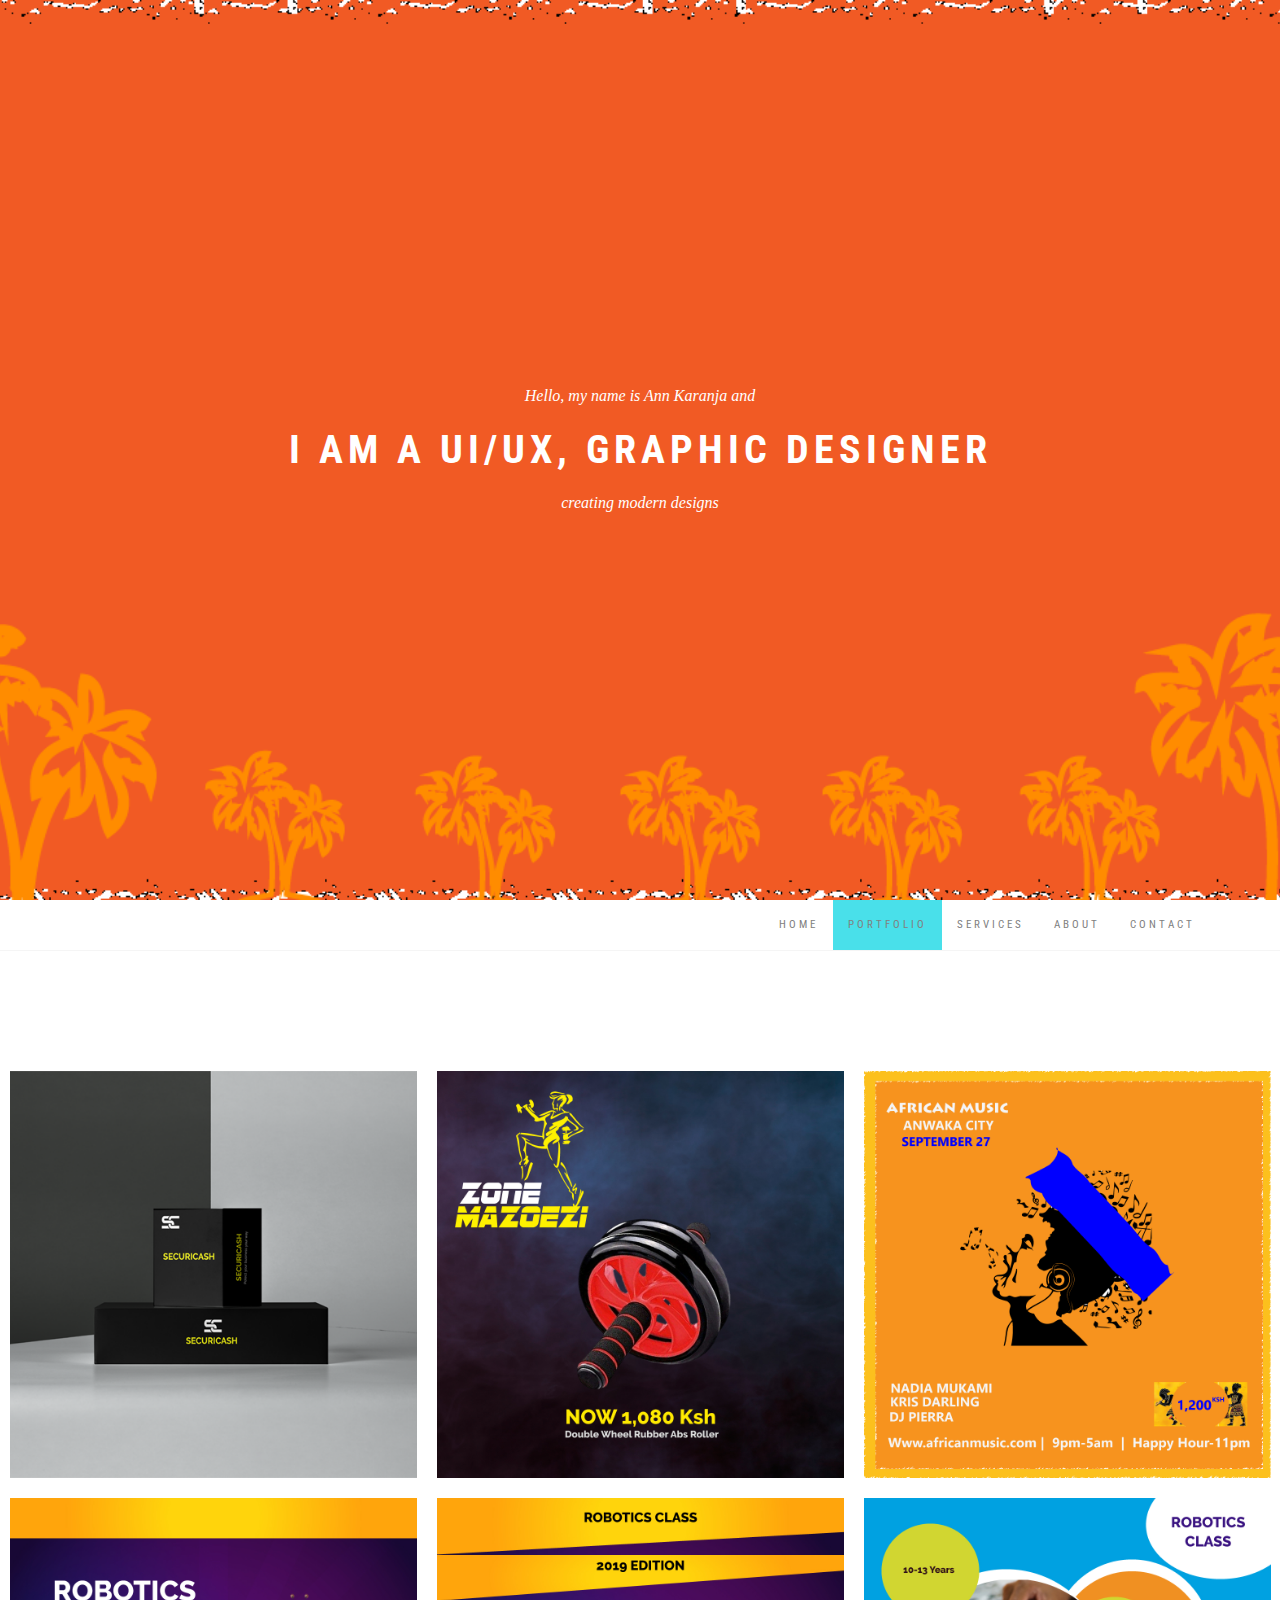
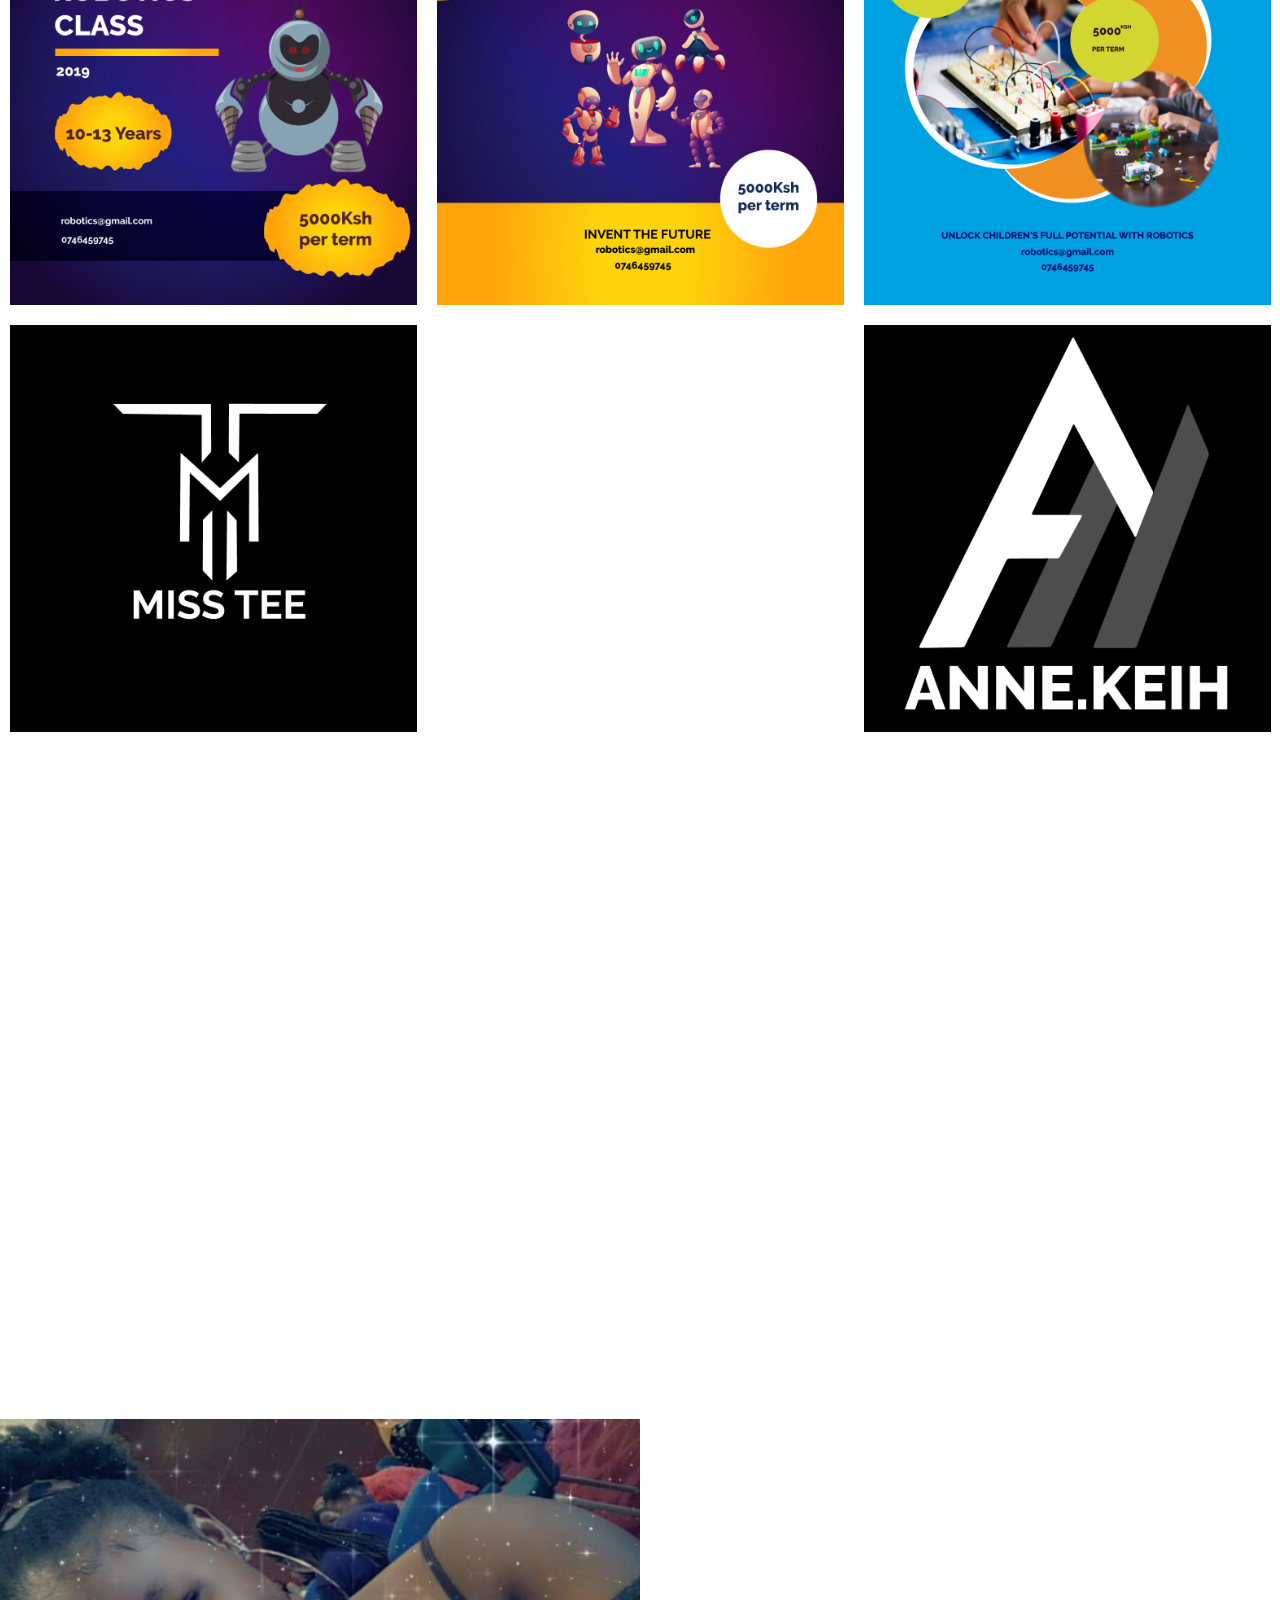
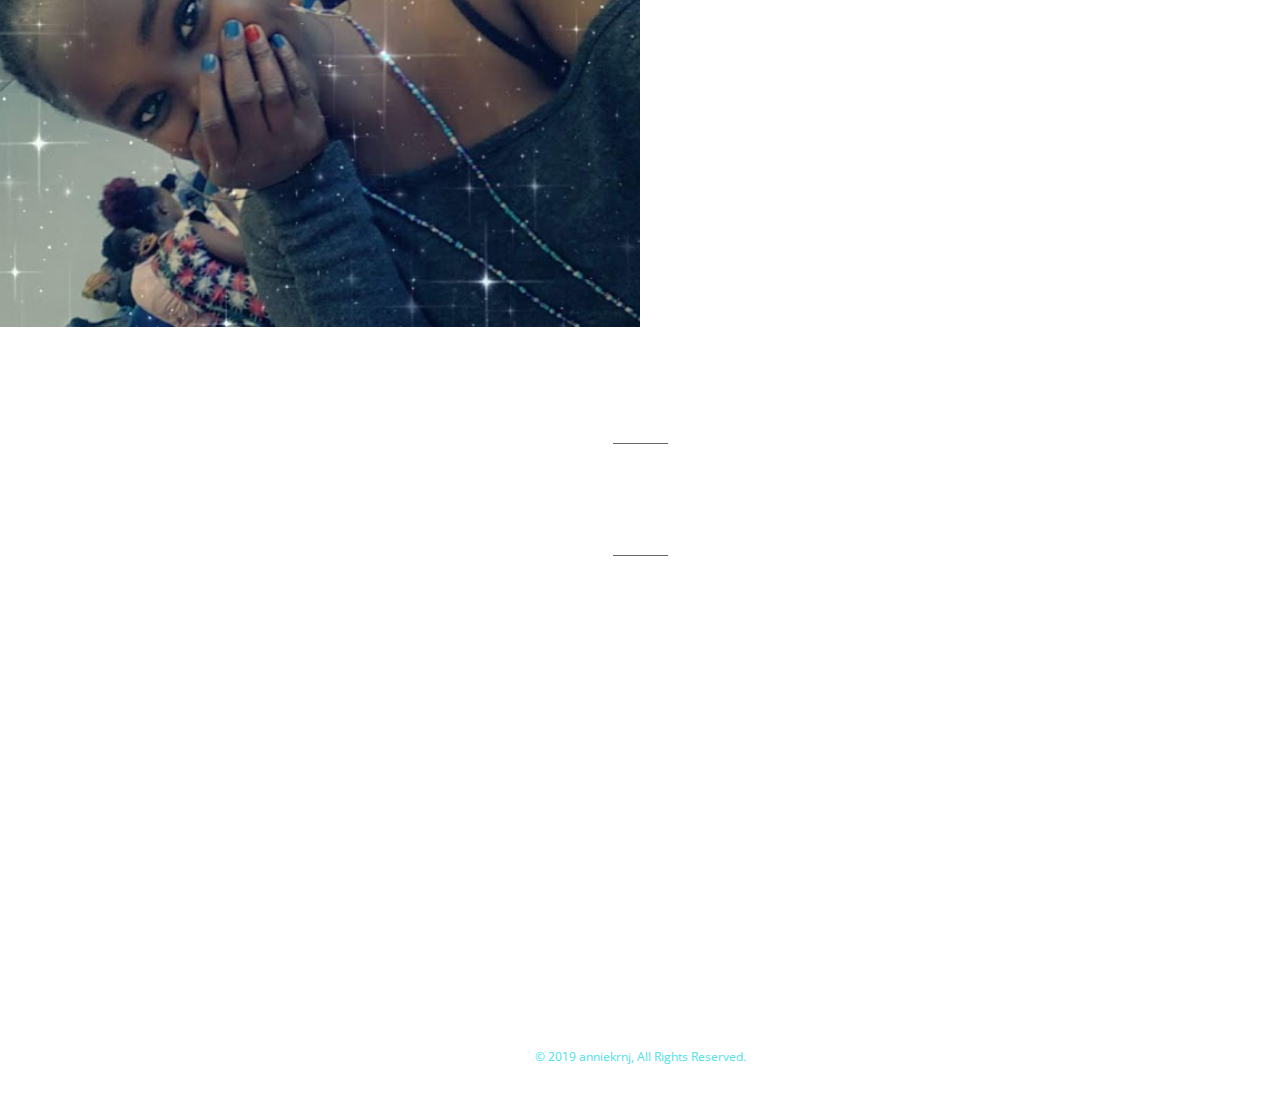
==== commit 3d315c78: "My online portfolio" ====
--- a/index.html
+++ b/index.html
@@ -151,9 +151,48 @@
 
 			<li class="portfolio-item" data-groups="all slideshow">
 				<figure>
-					<img src="assets/images/postcard.png"" alt="">
-					<figcaption>
-						<a href="assets/images/postcard.png"" class="simple-ajax-popup"></a>
+					<img src="assets/images/pac2.png"" alt="">
+					<figcaption>
+						<a href="assets/images/pac2.png"" class="simple-ajax-popup"></a>
+						<div class="caption-inner">
+							<h3 class="portfolio-item-title">Some work</h3>
+							<div class="portfolio-item-desc">Slideshow</div>
+						</div>
+					</figcaption>
+				</figure>
+			</li>
+
+			<li class="portfolio-item" data-groups="all video">
+				<figure>
+					<img src="assets/images/Double.jpg" alt="">
+					<figcaption>
+						<a href="assets/images/Double.jpg" class="simple-ajax-popup"></a>
+						<div class="caption-inner">
+							<h3 class="portfolio-item-title">Zone Zoezi Project</h3>
+							<div class="portfolio-item-desc">Video</div>
+						</div>
+					</figcaption>
+				</figure>
+			</li>
+
+			<li class="portfolio-item" data-groups="all image">
+				<figure>
+					<img src="assets/images/postcard.png" alt="">
+					<figcaption>
+						<a href="assets/images/postcard.png" class="simple-ajax-popup"></a>
+						<div class="caption-inner">
+							<h3 class="portfolio-item-title">Some work one</h3>
+							<div class="portfolio-item-desc">Image</div>
+						</div>
+					</figcaption>
+				</figure>
+			</li>
+
+			<li class="portfolio-item" data-groups="all slideshow">
+				<figure>
+					<img src="assets/images/robotics1.jpg" alt="">
+					<figcaption>
+						<a href="assets/images/robotics1.jpg" class="simple-ajax-popup"></a>
 						<div class="caption-inner">
 							<h3 class="portfolio-item-title">Some work one</h3>
 							<div class="portfolio-item-desc">Slideshow</div>
@@ -162,63 +201,50 @@
 				</figure>
 			</li>
 
-	<!-- 		<li class="portfolio-item" data-groups="all video">
-				<figure>
-					<img src="assets/images/robotics1.jpg" alt="">
-					<figcaption>
-						<a href="assets/images/robotics1.jpg" class="simple-ajax-popup"></a>
+			<li class="portfolio-item" data-groups="all video">
+				<figure>
+					<img src="assets/images/robotics2.jpg" alt="">
+					<figcaption>
+						<a href="assets/images/robotics2.jpg" class="simple-ajax-popup"></a>
 						<div class="caption-inner">
 							<h3 class="portfolio-item-title">Some work one</h3>
 							<div class="portfolio-item-desc">Video</div>
 						</div>
 					</figcaption>
 				</figure>
-			</li> -->
-<!-- 
+			</li>
+
+			<li class="portfolio-item" data-groups="all video">
+				<figure>
+					<img src="assets/images/robotics3.jpg" alt="">
+					<figcaption>
+						<a href="assets/images/robotics3.jpg" class="simple-ajax-popup"></a>
+						<div class="caption-inner">
+							<h3 class="portfolio-item-title">Some work one</h3>
+							<div class="portfolio-item-desc">Video</div>
+						</div>
+					</figcaption>
+				</figure>
+			</li>
+
 			<li class="portfolio-item" data-groups="all image">
 				<figure>
-					<img src="assets/images/robotics2.jpg" alt="">
-					<figcaption>
-						<a href="assets/images/robotics2.jpg" class="simple-ajax-popup"></a>
+					<img src="assets/images/Tee.png" alt="">
+					<figcaption>
+						<a href="assets/images/Tee.png" class="simple-ajax-popup"></a>
 						<div class="caption-inner">
 							<h3 class="portfolio-item-title">Some work one</h3>
 							<div class="portfolio-item-desc">Image</div>
 						</div>
 					</figcaption>
 				</figure>
-			</li> -->
-
-			<!-- <li class="portfolio-item" data-groups="all slideshow">
-				<figure>
-					<img src="assets/images/robotics3.jpg" alt="">
-					<figcaption>
-						<a href="assets/images/robotics3.jpg" class="simple-ajax-popup"></a>
-						<div class="caption-inner">
-							<h3 class="portfolio-item-title">Some work one</h3>
-							<div class="portfolio-item-desc">Slideshow</div>
-						</div>
-					</figcaption>
-				</figure>
-			</li> -->
-
-			<li class="portfolio-item" data-groups="all video">
-				<figure>
-					<img src="assets/images/Tee.png" alt="">
-					<figcaption>
-						<a href="assets/images/Tee.png" class="simple-ajax-popup"></a>
-						<div class="caption-inner">
-							<h3 class="portfolio-item-title">Some work one</h3>
-							<div class="portfolio-item-desc">Video</div>
-						</div>
-					</figcaption>
-				</figure>
-			</li>
-
-			<li class="portfolio-item" data-groups="all image">
-				<figure>
-					<img src="assets/images/Double.jpg" alt="">
-					<figcaption>
-						<a href="assets/images/Double.jpg" class="simple-ajax-popup"></a>
+			</li>
+
+						<li class="portfolio-item" data-groups="all image">
+				<figure>
+					<img src="assets/images/School.png" alt="">
+					<figcaption>
+						<a href="assets/images/Back_To_School.png" class="simple-ajax-popup"></a>
 						<div class="caption-inner">
 							<h3 class="portfolio-item-title">Some work one</h3>
 							<div class="portfolio-item-desc">Image</div>
@@ -229,35 +255,9 @@
 
 						<li class="portfolio-item" data-groups="all image">
 				<figure>
-					<img src="assets/images/School.png" alt="">
-					<figcaption>
-						<a href="assets/images/Back_To_School.png" class="simple-ajax-popup"></a>
-						<div class="caption-inner">
-							<h3 class="portfolio-item-title">Some work one</h3>
-							<div class="portfolio-item-desc">Image</div>
-						</div>
-					</figcaption>
-				</figure>
-			</li>
-
-						<li class="portfolio-item" data-groups="all image">
-				<figure>
 					<img src="assets/images/annlogo.png" alt="">
 					<figcaption>
 						<a href="assets/images/annlogo.png" class="simple-ajax-popup"></a>
-						<div class="caption-inner">
-							<h3 class="portfolio-item-title">Some work one</h3>
-							<div class="portfolio-item-desc">Image</div>
-						</div>
-					</figcaption>
-				</figure>
-			</li>
-
-						<li class="portfolio-item" data-groups="all image">
-				<figure>
-					<img src="assets/images/Double.jpg" alt="">
-					<figcaption>
-						<a href="assets/images/Double.jpg" class="simple-ajax-popup"></a>
 						<div class="caption-inner">
 							<h3 class="portfolio-item-title">Some work one</h3>
 							<div class="portfolio-item-desc">Image</div>
--- a/assets/css/style.css
+++ b/assets/css/style.css
@@ -560,15 +560,17 @@
 	position: relative;
 }
 
-/*.side-image {
+.side-image {
 	position: absolute;
-	background: url(../images/ann.jpg) scroll center no-repeat;
+	background: url(../images/aboutme1.png) scroll center no-repeat;
 	-webkit-background-size: cover;
 	   -moz-background-size: cover;
 		 -o-background-size: cover;
 			background-size: cover;
 	height: 100%;
-}*/
+	width: 50%
+	/*padding-bottom:10px; */
+}
 
 .side-image-text {
 	background: #fff;
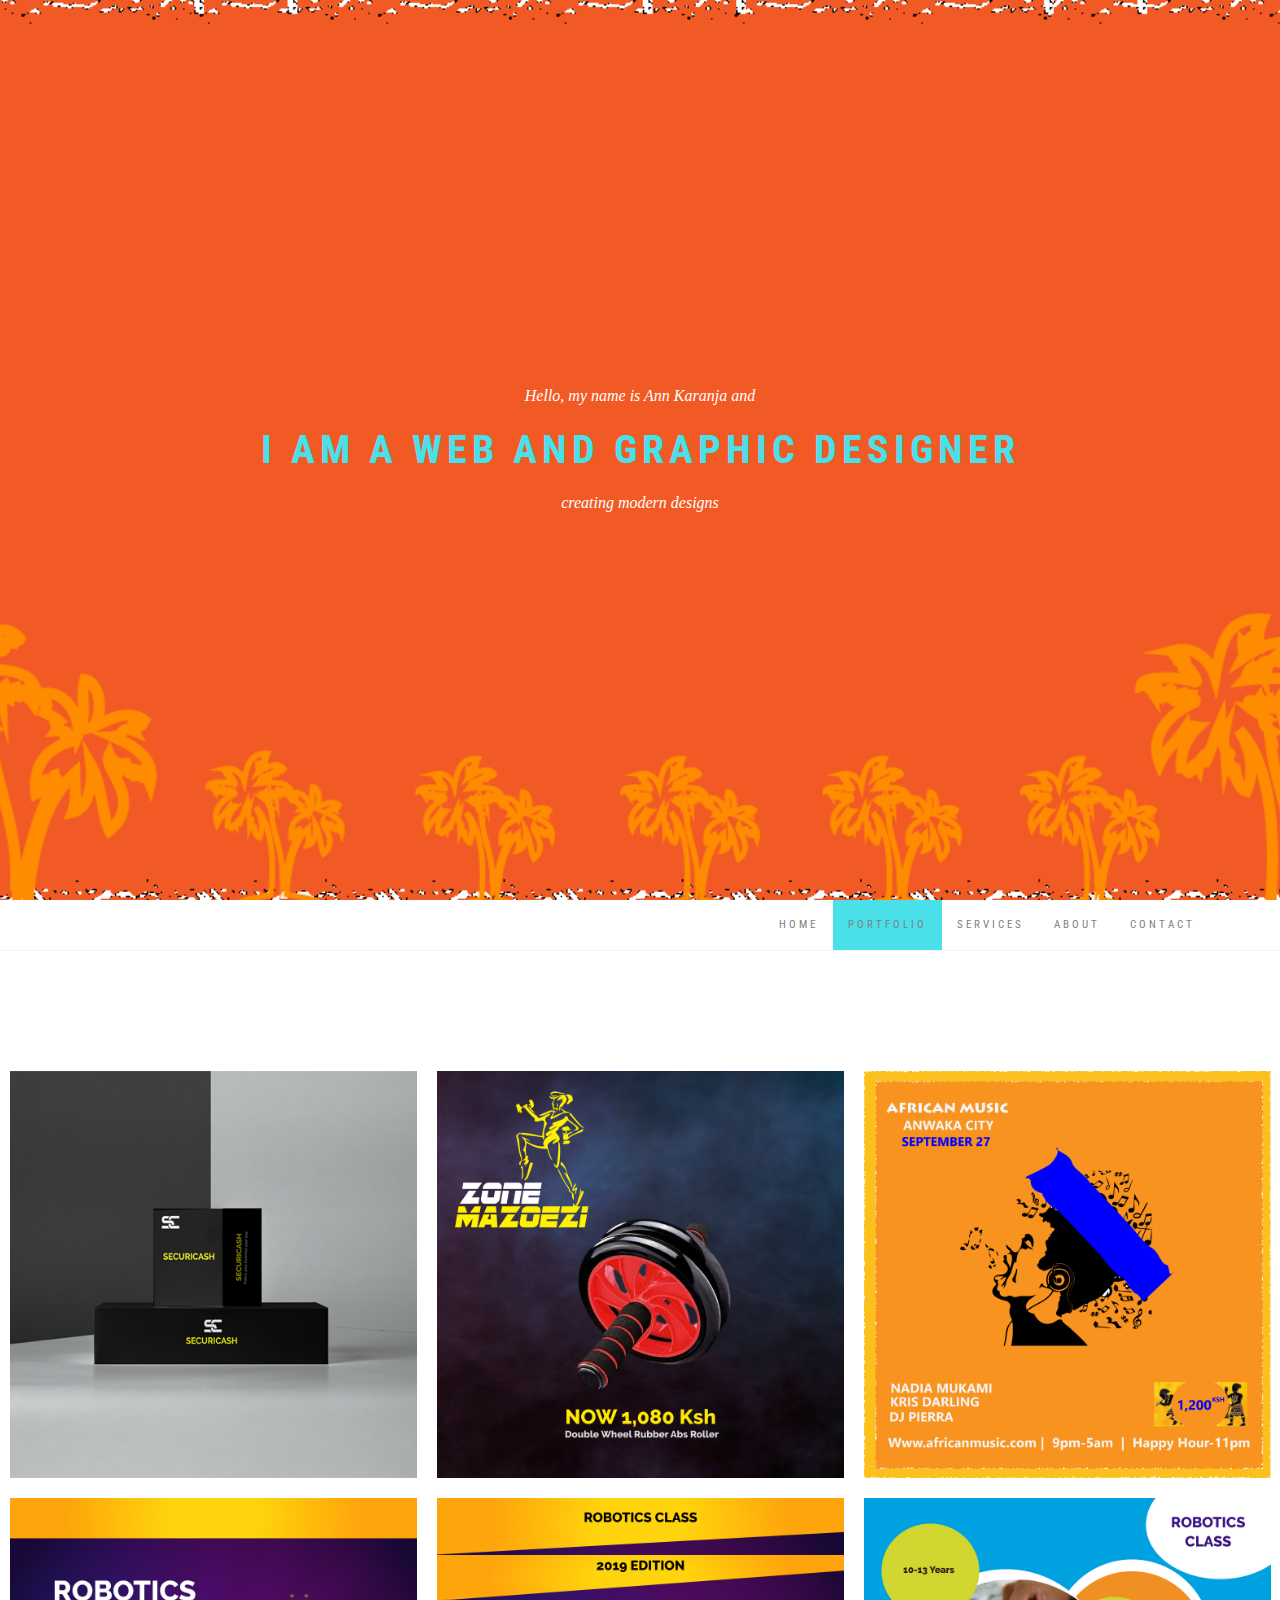
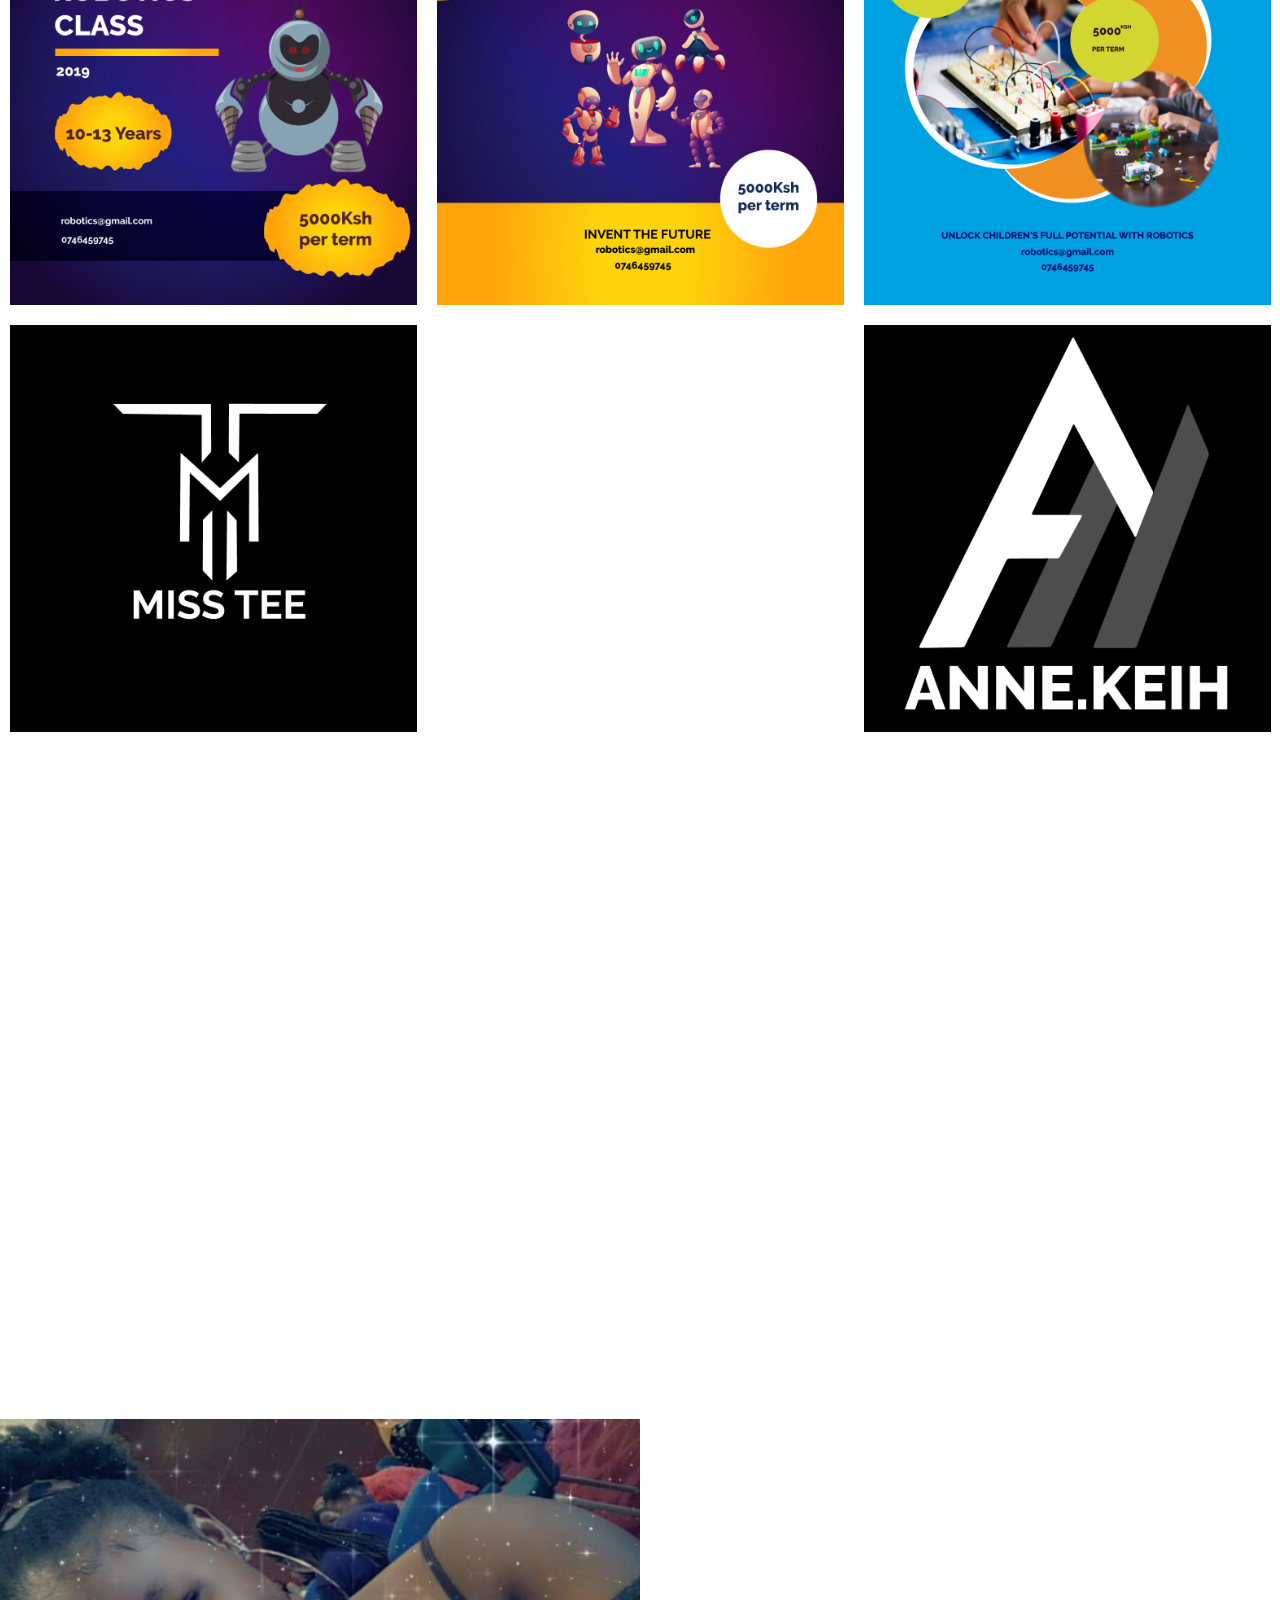
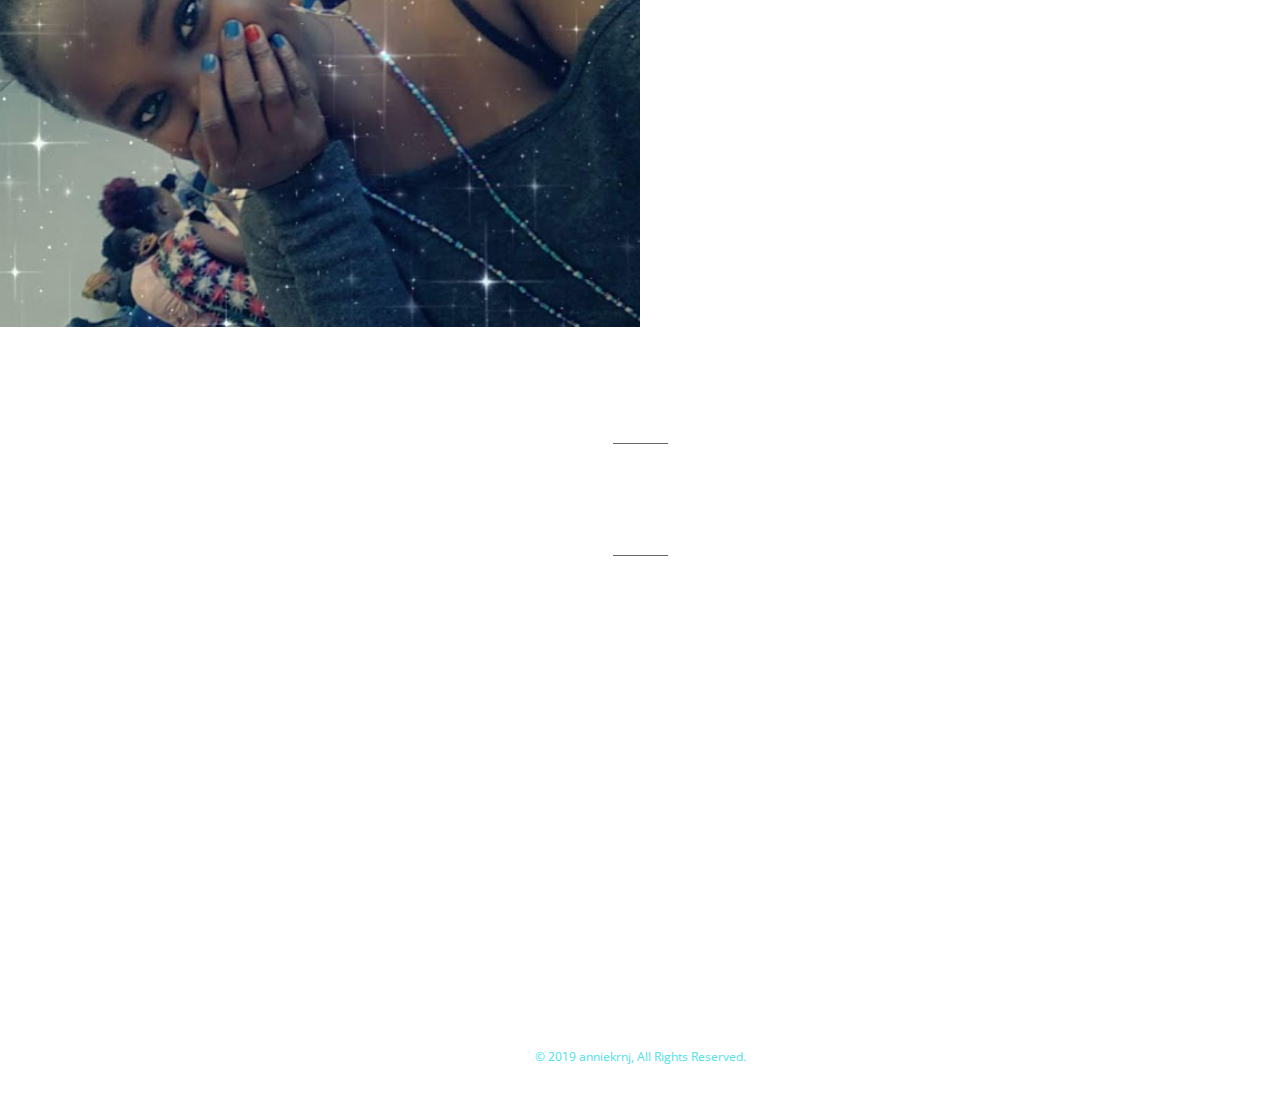
==== commit 14a15972: "My online portfolio" ====
--- a/index.html
+++ b/index.html
@@ -56,7 +56,7 @@
 
 		<div class="intro">
 			<div class="hello">Hello, my name is Ann Karanja and</div>
-			<h1>I am a UI/UX, Graphic DEsigner</h1>
+			<h1 style="color: #49E0EA;">I am a Web and Graphic Designer</h1>
 			<div class="who-creates">creating modern designs</div>
 		</div>
 
--- a/assets/css/style.css
+++ b/assets/css/style.css
@@ -496,6 +496,7 @@
 		 -o-transform: translate(0%, -50%);
 			transform: translate(0%, -50%);
 	padding: 0 15px;
+
 }
 
 .hello,
@@ -1248,7 +1249,7 @@
 	color: #fff;
 }
 #loading{
-	background-color: #d64700;
+	background-color: #49E0EA;
 	height: 100%;
 	width: 100%;
 	position: fixed;
@@ -1275,7 +1276,7 @@
 	width: 50px;
 	height: 8px;
 	margin-bottom:15px;
-	background-color: #FFF;
+	background-color: #49E0EA;
 	-webkit-animation: animate 0.8s infinite;
 	animation: animate 0.8s infinite;
 	}
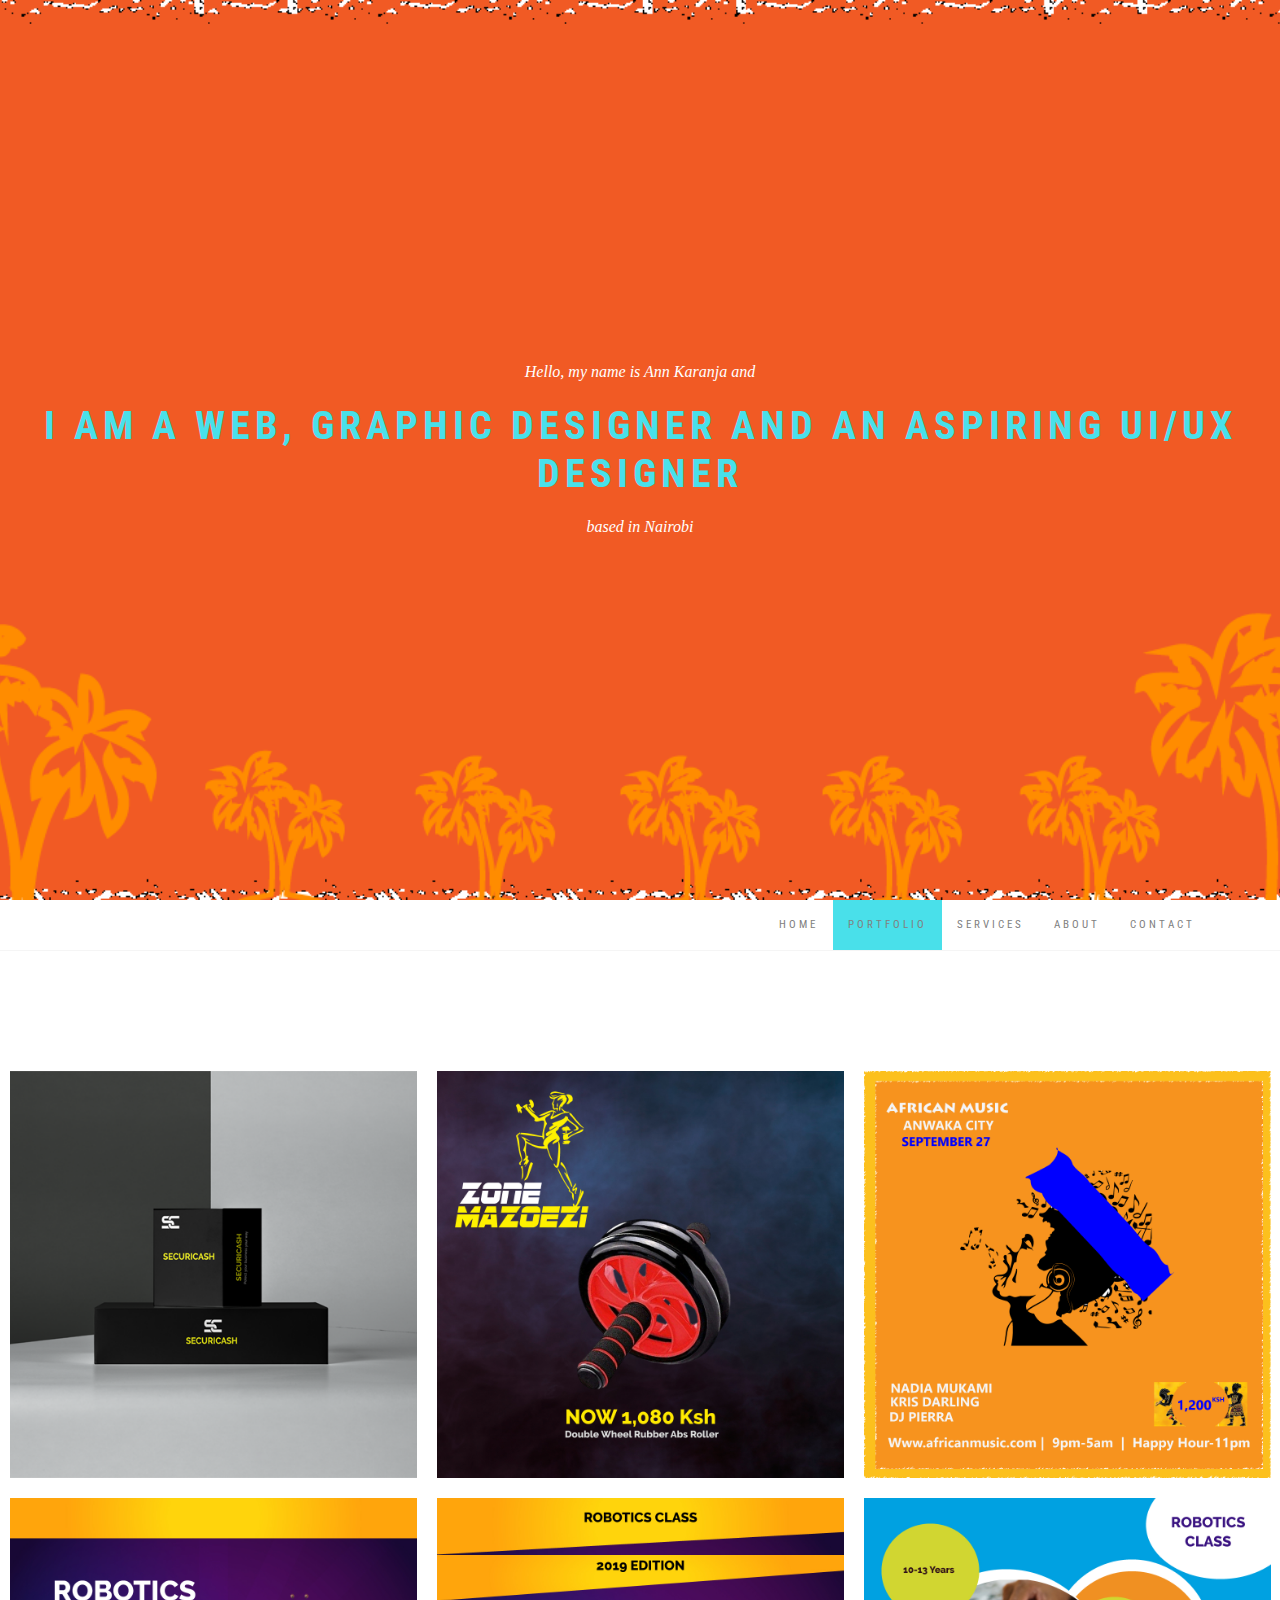
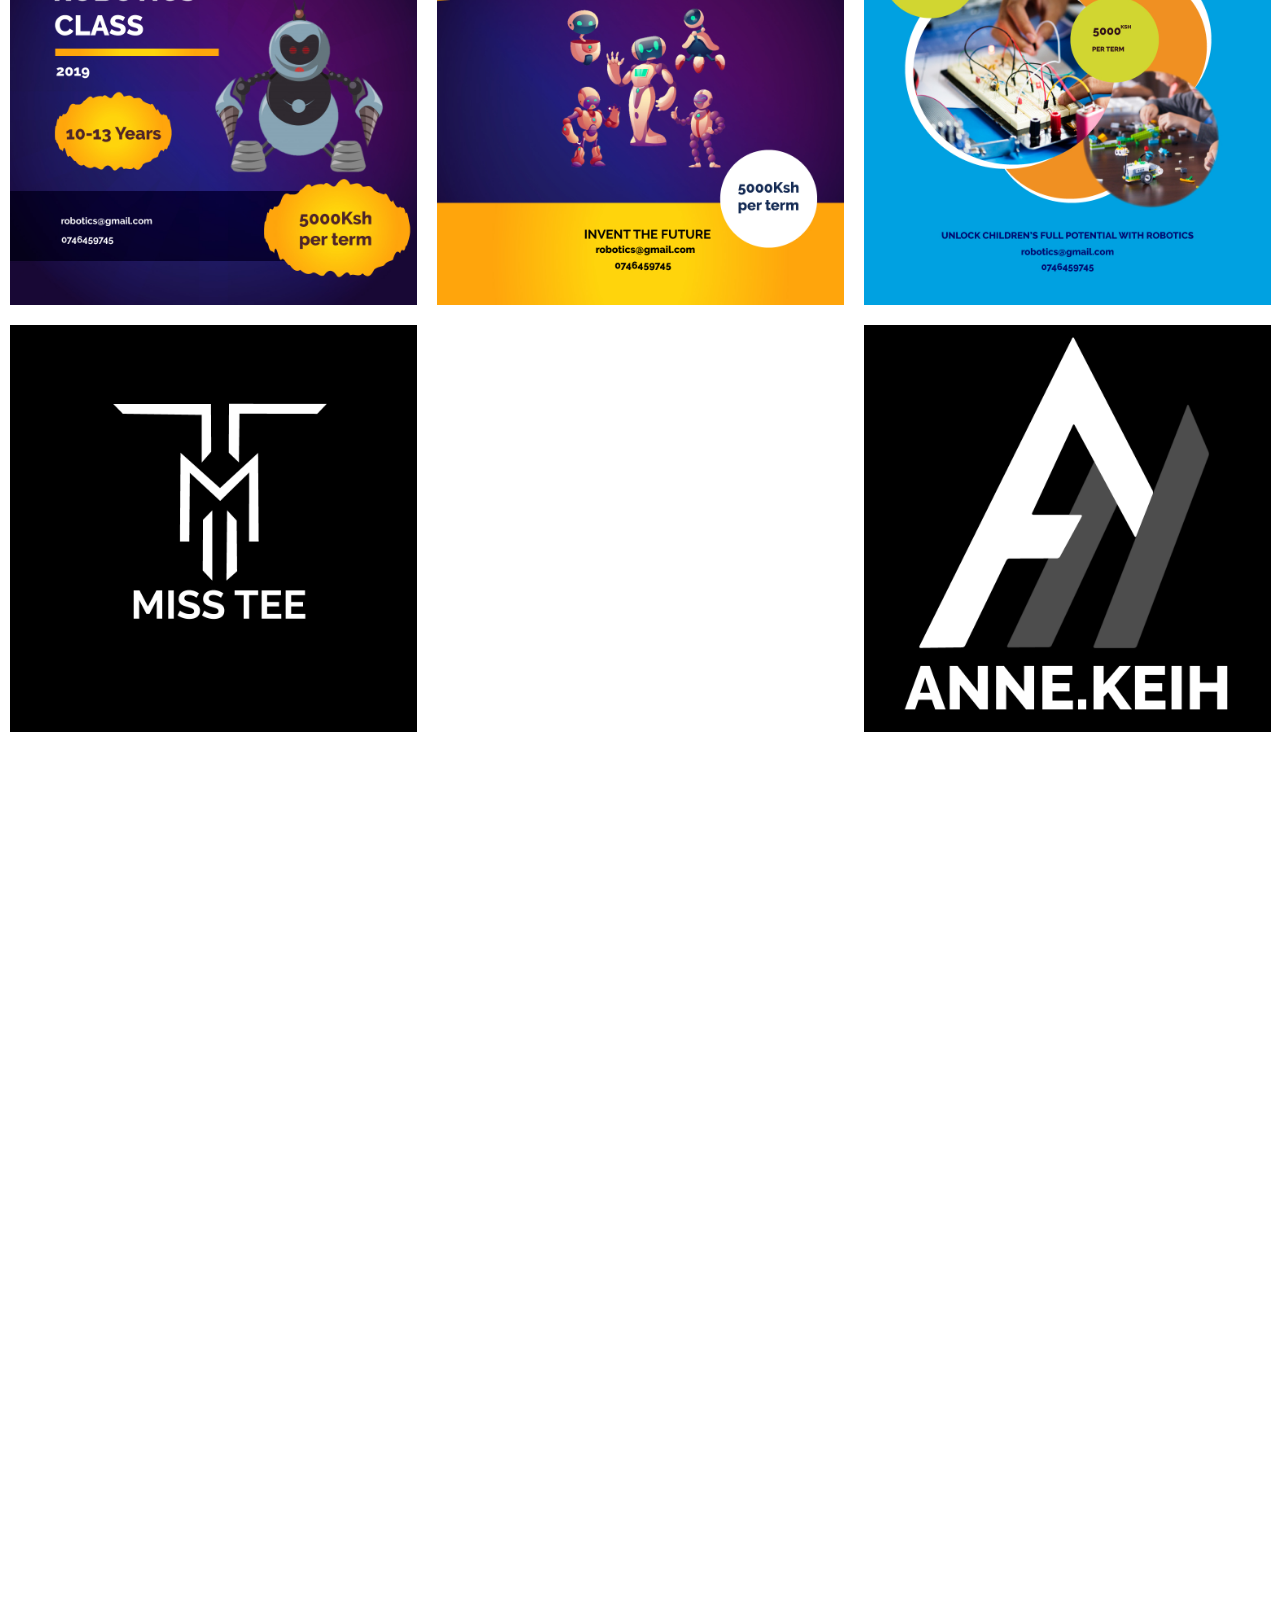
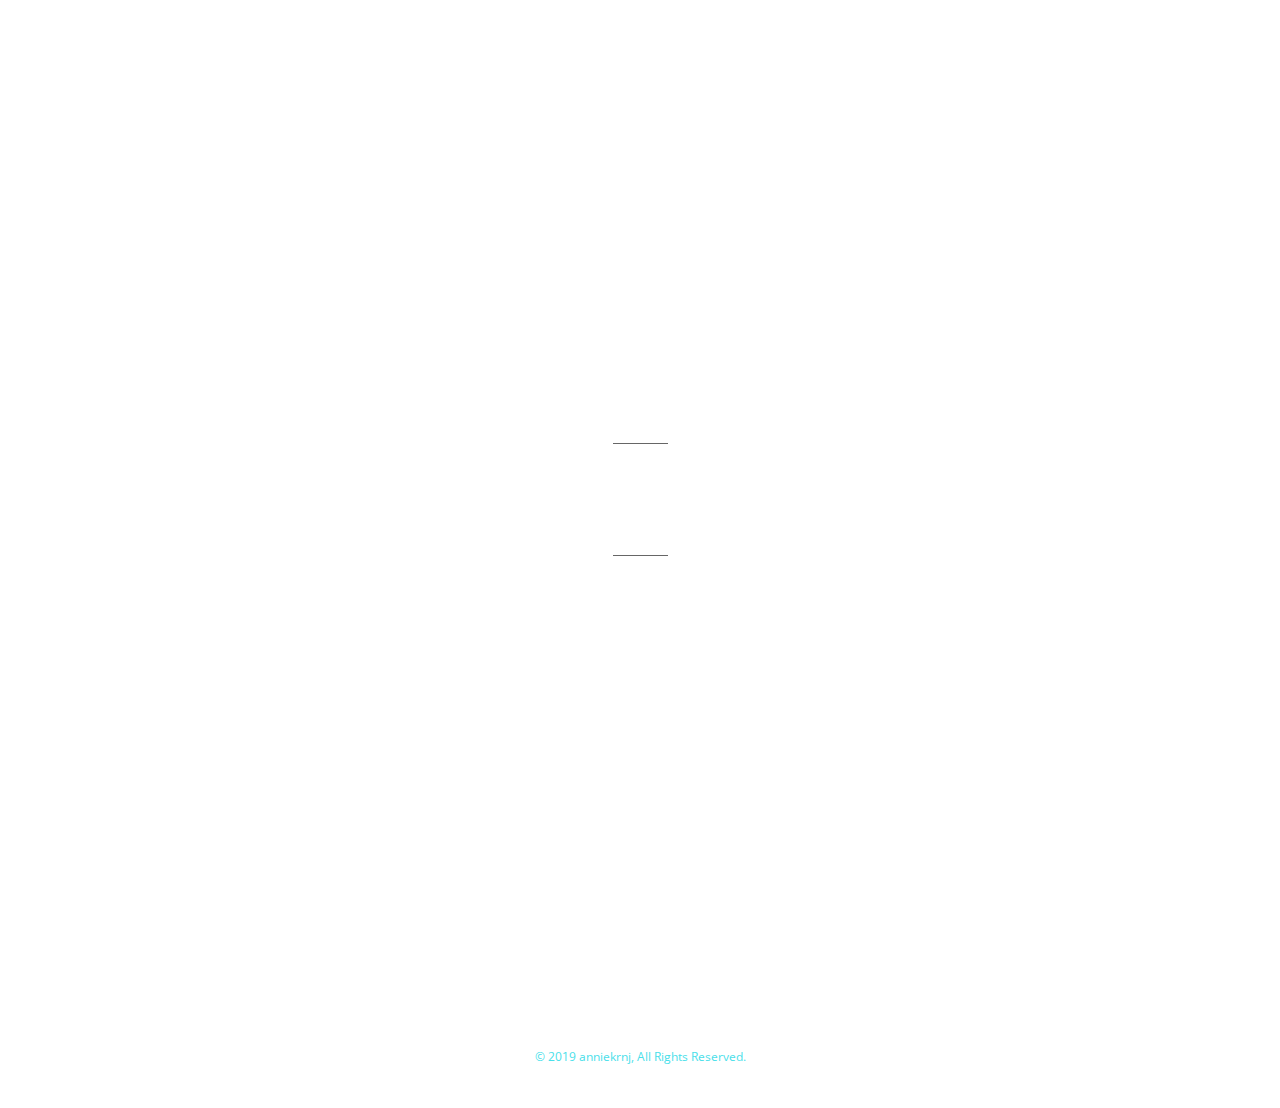
==== commit 8f0d2357: "my online portfolio" ====
--- a/index.html
+++ b/index.html
@@ -56,8 +56,8 @@
 
 		<div class="intro">
 			<div class="hello">Hello, my name is Ann Karanja and</div>
-			<h1 style="color: #49E0EA;">I am a Web and Graphic Designer</h1>
-			<div class="who-creates">creating modern designs</div>
+			<h1 style="color: #49E0EA;">I am a Web, Graphic Designer and an aspiring UI/UX Designer</h1>
+			<div class="who-creates">based in Nairobi</div>
 		</div>
 
 	<!-- 	<div class="mouse-icon">
@@ -407,7 +407,7 @@
 						<div class="module-header module-header-left wow fadeInUp">
 							<h2 class="module-title">About me</h2>
 							<div class="module-subtitle">
-								Karanja Ann is a current stuent at Akirachix.A non-profit organisation that aims to inspire and develop a successful force of women in technology who will change Africa’s future. AkiraChix aims to be the leading women’s network impacting technology in Africa. It’s programs are developed to reach young women at different levels, those in Primary School, High School and University, those working in technology and those who wish to have a career in technology, making it an effectively wholesome program. Ann holds diploma in Graphic and Web Design from Akirachix,Nairobi. I enjoy engaging with projects that require me to work outside my comfort and knowledge set.I like to contribute to the bottom line:
+								Karanja Ann is a current student at Akirachix.A non-profit organisation that aims to inspire and develop a successful force of women in technology who will change Africa’s future. AkiraChix aims to be the leading women’s network impacting technology in Africa. It’s programs are developed to reach young women at different levels, those in Primary School, High School and University, those working in technology and those who wish to have a career in technology, making it an effectively wholesome program. Ann holds diploma in Graphic and Web Design from Akirachix,Nairobi. I enjoy engaging with projects that require me to work outside my comfort and knowledge set.I like to contribute to the bottom line:
 							</div>
 							<div class="module-line"></div>
 						</div>
--- a/assets/css/style.css
+++ b/assets/css/style.css
@@ -563,7 +563,7 @@
 
 .side-image {
 	position: absolute;
-	background: url(../images/aboutme1.png) scroll center no-repeat;
+	/*background: url(../images/aboutme1.png) scroll center no-repeat;*/
 	-webkit-background-size: cover;
 	   -moz-background-size: cover;
 		 -o-background-size: cover;
@@ -925,7 +925,7 @@
 	-webkit-border-radius: 50%;
 	   -moz-border-radius: 50%;
 			border-radius: 50%;
-	font-size: 14px;
+	font-size: 18px;
 	color: #49E0EA;
 }
 
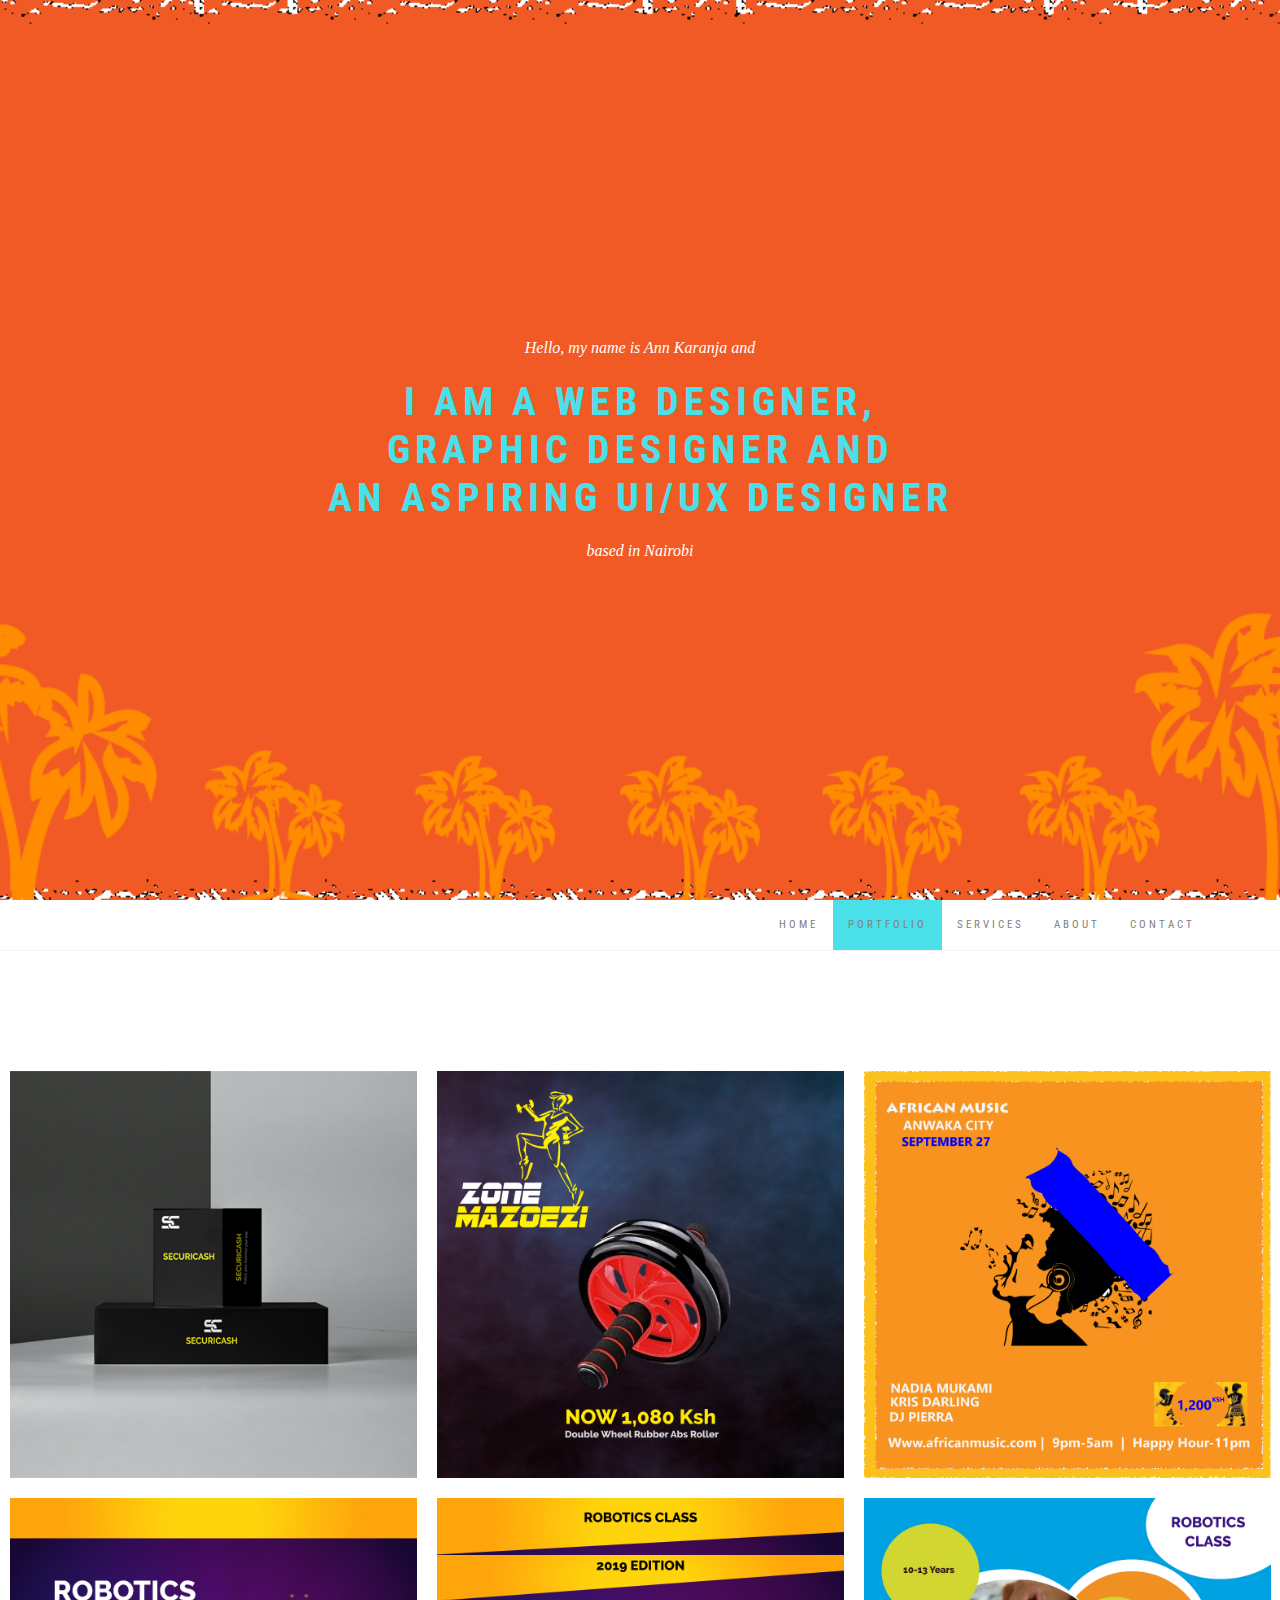
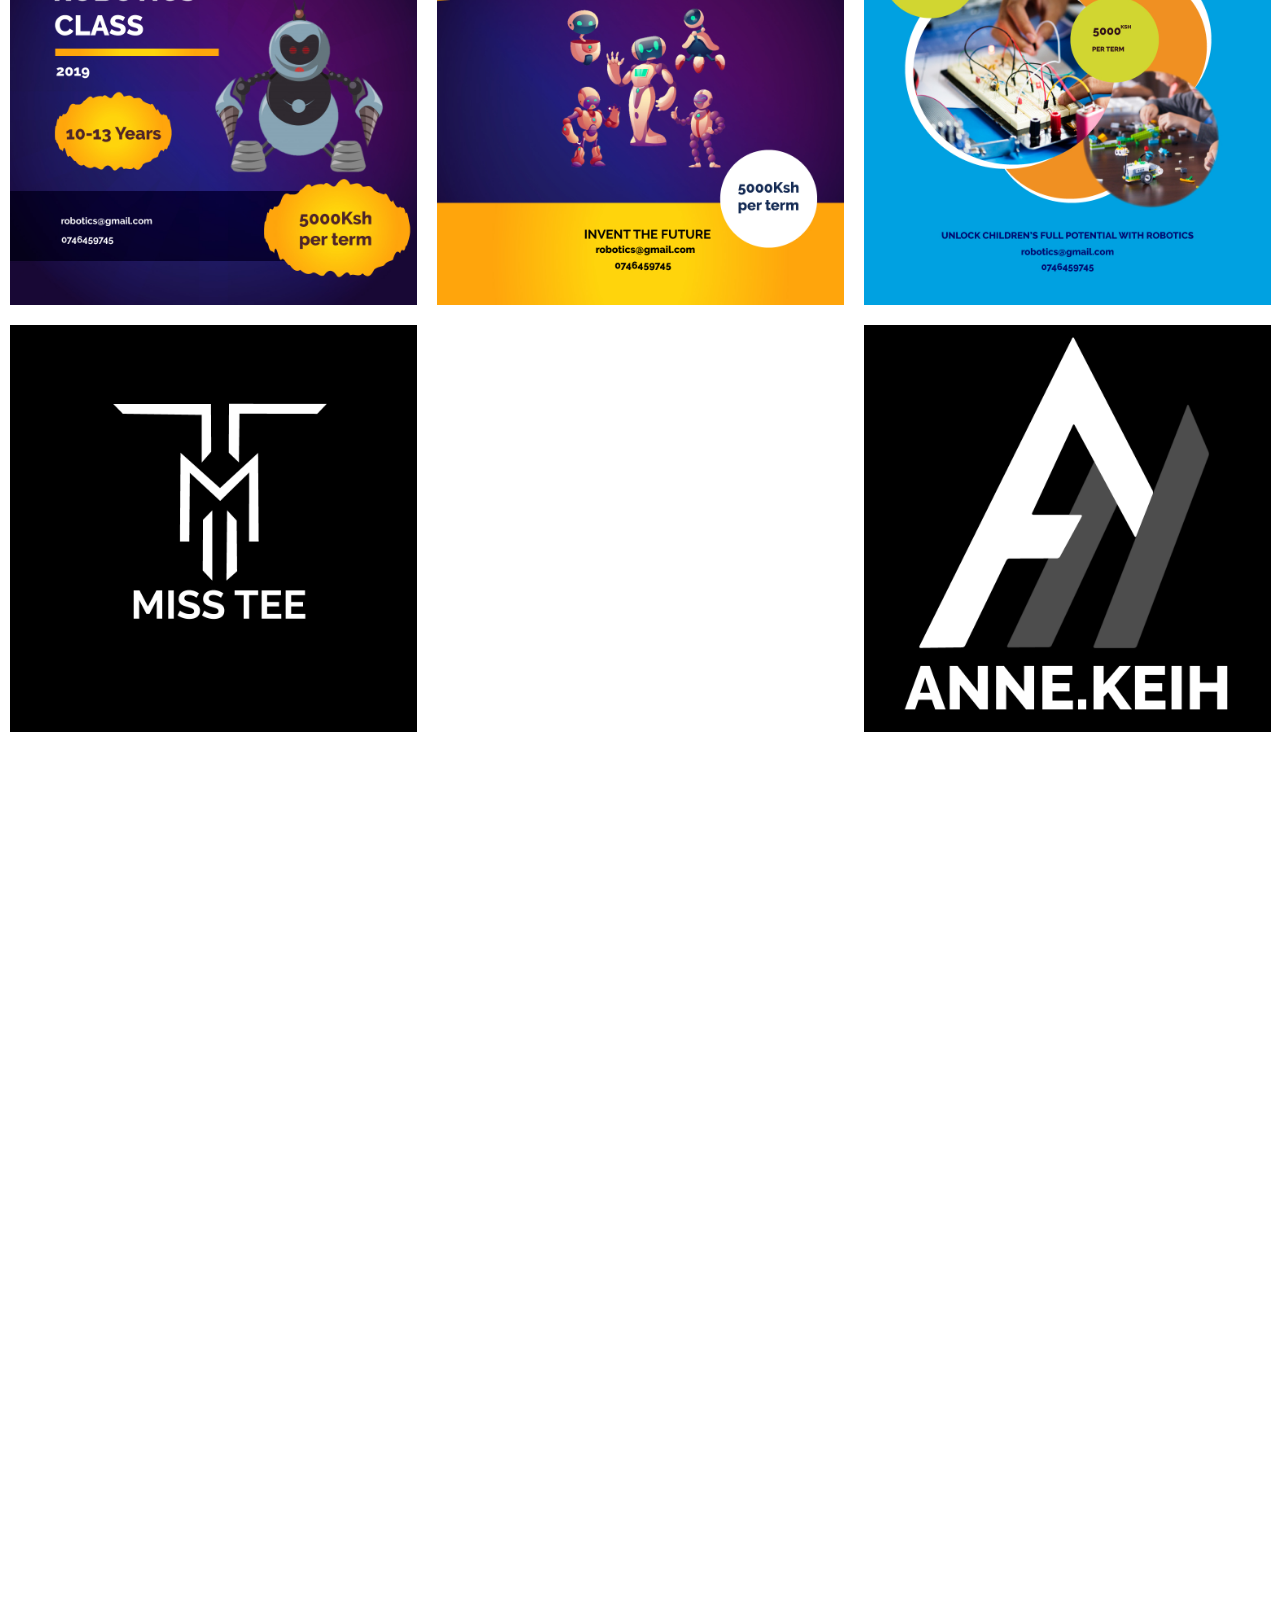
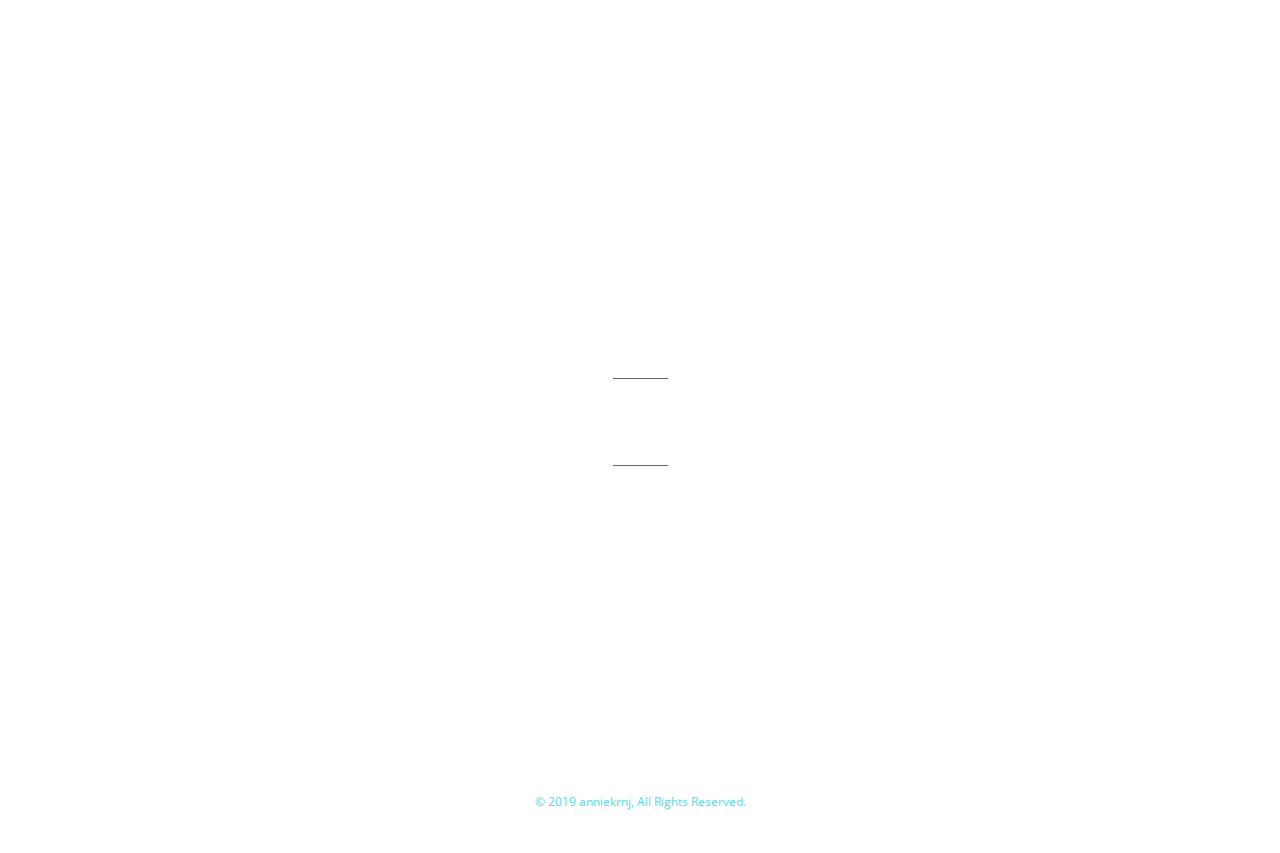
==== commit 72a574e3: "my online portfolio" ====
--- a/index.html
+++ b/index.html
@@ -56,7 +56,7 @@
 
 		<div class="intro">
 			<div class="hello">Hello, my name is Ann Karanja and</div>
-			<h1 style="color: #49E0EA;">I am a Web, Graphic Designer and an aspiring UI/UX Designer</h1>
+			<h1 style="color: #49E0EA;">I am a Web Designer,<br>Graphic Designer and<br>an aspiring UI/UX Designer</h1>
 			<div class="who-creates">based in Nairobi</div>
 		</div>
 
@@ -304,7 +304,7 @@
 						<div class="iconbox-text">
 							<h3 class="iconbox-title">Web Design</h3>
 							<div class="iconbox-desc">
-								Lorem ipsum dolor sit amet, consectetur adipisicing elit, sed do eiusmod tempor incididunt ut labore et dolore magna aliqua Ut enim...
+								<!-- Lorem ipsum dolor sit amet, consectetur adipisicing elit, sed do eiusmod tempor incididunt ut labore et dolore magna aliqua Ut enim... -->
 							</div>
 						</div>
 					</div>
@@ -317,7 +317,7 @@
 						<div class="iconbox-text">
 							<h3 class="iconbox-title">Illustrations</h3>
 							<div class="iconbox-desc">
-								Lorem ipsum dolor sit amet, consectetur adipisicing elit, sed do eiusmod tempor incididunt ut labore et dolore magna aliqua Ut enim...
+								<!-- Lorem ipsum dolor sit amet, consectetur adipisicing elit, sed do eiusmod tempor incididunt ut labore et dolore magna aliqua Ut enim... -->
 							</div>
 						</div>
 					</div>
@@ -330,8 +330,8 @@
 						<div class="iconbox-text">
 							<h3 class="iconbox-title">Logo Design</h3>
 							<div class="iconbox-desc">
-								Lorem ipsum dolor sit amet, consectetur adipisicing elit, sed do eiusmod tempor incididunt ut labore et dolore magna aliqua Ut enim...
-							</div>
+								<!-- Lorem ipsum dolor sit amet, consectetur adipisicing elit, sed do eiusmod tempor incididunt ut labore et dolore magna aliqua Ut enim...
+ -->							</div>
 						</div>
 					</div>
 				</div>
@@ -552,7 +552,7 @@
 						<h2 class="module-title" style="color: white">Contact</h2>
 						<div class="module-line"></div>
 						<div class="module-subtitle">
-							He lay on his armour-like back, and if he lifted his head a little he could see his brown belly, slightly domed and divided by arches into stiff sections.
+							Contact me
 						</div>
 						<div class="module-line"></div>
 					</div>
@@ -566,8 +566,14 @@
 				<div class="col-sm-6 col-sm-offset-3">
 
 					<form id="contact-form" action="#">
-						<div class="ajax-hidden">
+						<div class="ajax-hidden" style="text-align: center;">
 							<div class="form-group wow fadeInUp">
+								<p>Email : anniekrnj@gmail.com</p>
+								<p>Telephone number : +254746459745</p><br>
+							</div>
+
+
+					<!-- 		<div class="form-group wow fadeInUp">
 								<label class="sr-only" for="c_name">Name</label>
 								<input type="text" id="c_name" class="form-control" name="c_name" placeholder="Name">
 							</div>
@@ -579,7 +585,7 @@
 
 							<div class="form-group wow fadeInUp" data-wow-delay=".2s">
 								<textarea class="form-control" id="c_message" name="c_message" rows="7" placeholder="Your message"></textarea>
-							</div>
+							</div> -->
 
 							<button type="submit" class="btn btn-block btn-custom-2 wow fadeInUp" data-wow-delay=".3s">Send Message
 							</button>
@@ -604,11 +610,13 @@
 				<div class="col-sm-12">
 
 					<ul class="social-links">
-						<li><a href="#" class="wow fadeInUp"><i class="fa fa-facebook"></i></a></li>
-						<li><a href="#" class="wow fadeInUp" data-wow-delay=".1s"><i class="fa fa-twitter"></i></a></li>
+						<li><a href="https://www.linkedin.com/in/ann-karanja/" class="wow fadeInUp" data-wow-delay=".3s" target="_blank"><i class="fa fa-linkedin"></i></a></li>
+						
+						<li><a href="https://twitter.com/anne_keih/" class="wow fadeInUp" data-wow-delay=".1s" target="_blank"><i class="fa fa-twitter"></i></a></li>
 						<!-- <li><a href="#" class="wow fadeInUp" data-wow-delay=".2s"><i class="fa fa-google-plus"></i></a></li> -->
-						<li><a href="#" class="wow fadeInUp" data-wow-delay=".3s"><i class="fa fa-linkedin"></i></a></li>
-						<li><a href="#" class="wow fadeInUp" data-wow-delay=".4s"><i class="fa fa-pinterest"></i></a></li>
+		
+						<li><a href="https://www.pinterest.com/anniekrnj/" class="wow fadeInUp" data-wow-delay=".4s" target="_blank"><i class="fa fa-pinterest"></i></a></li>
+						<li><a href="#" class="wow fadeInUp" target="_blank"><i class="fa fa-facebook"></i></a></li>
 						<!-- <li><a href="#" class="wow fadeInUp" data-wow-delay=".5s"><i class="fa fa-envelope"></i></a></li> -->
 					</ul>
 
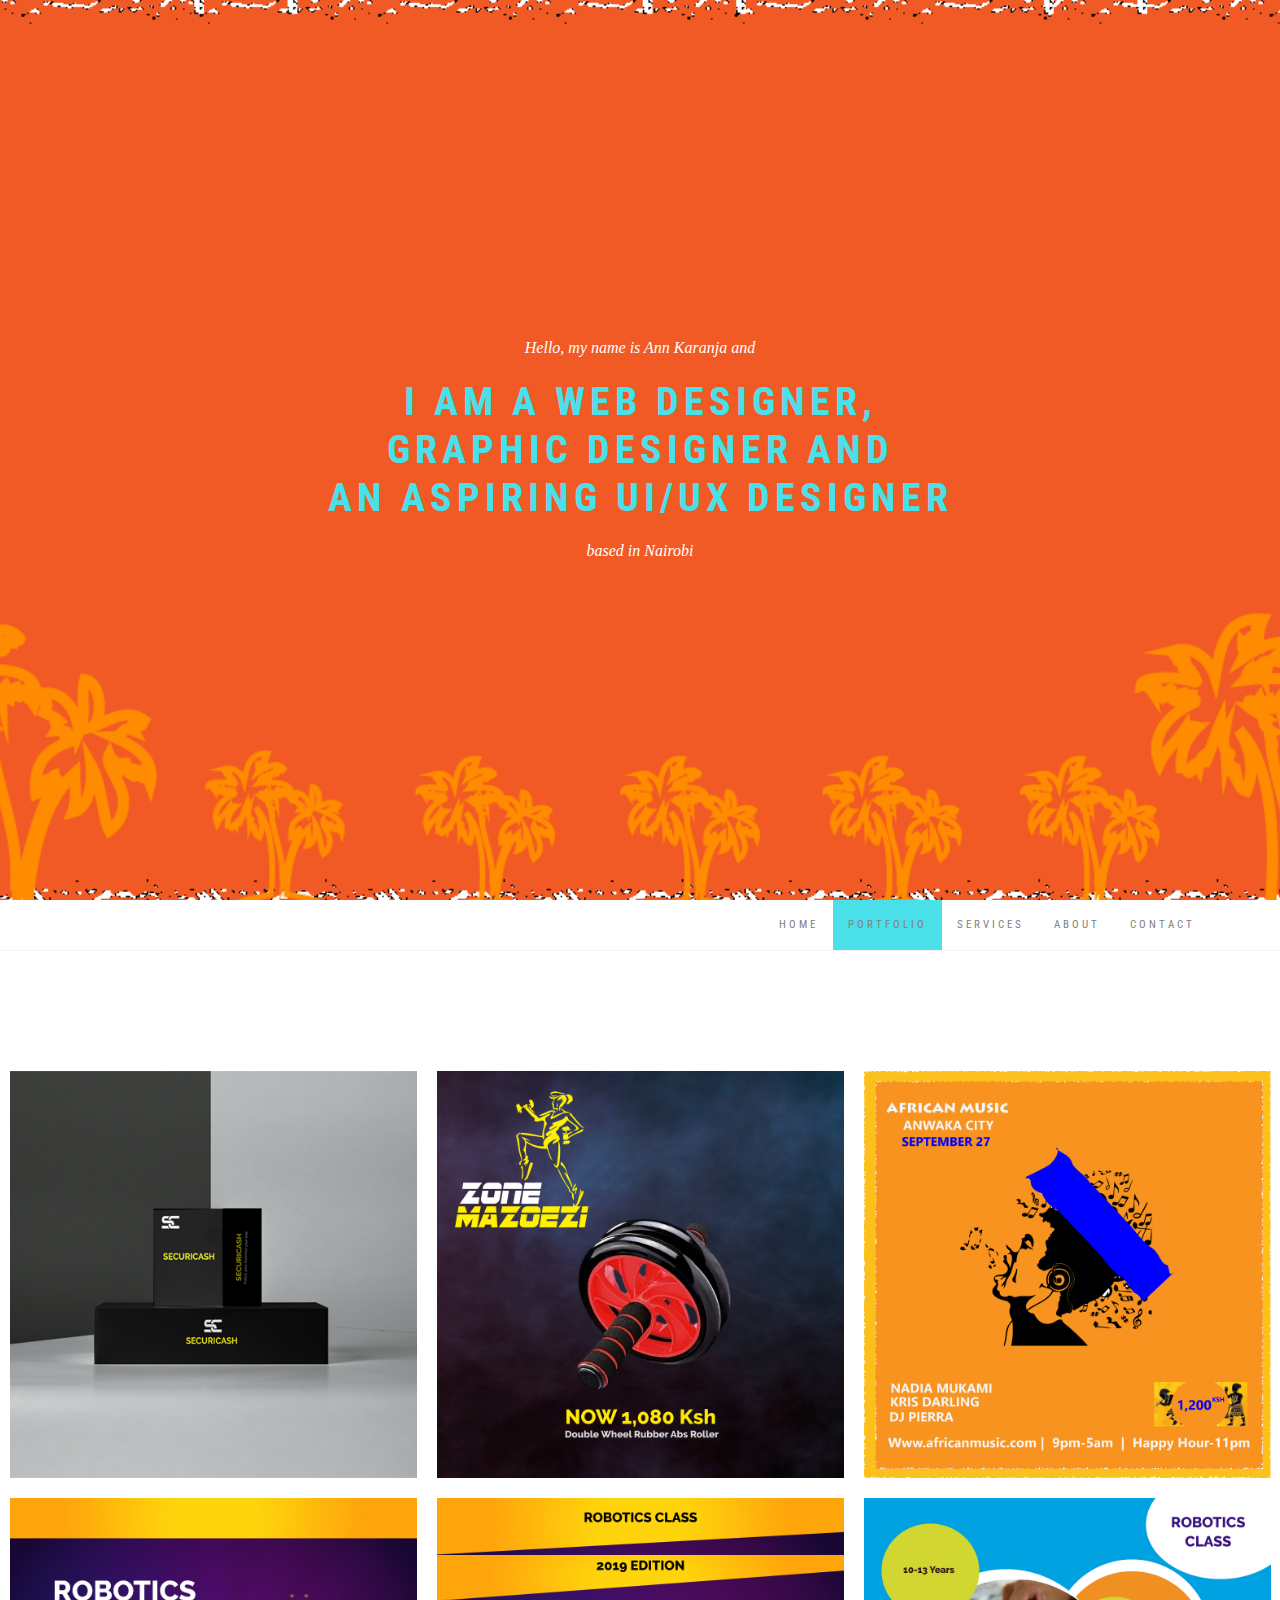
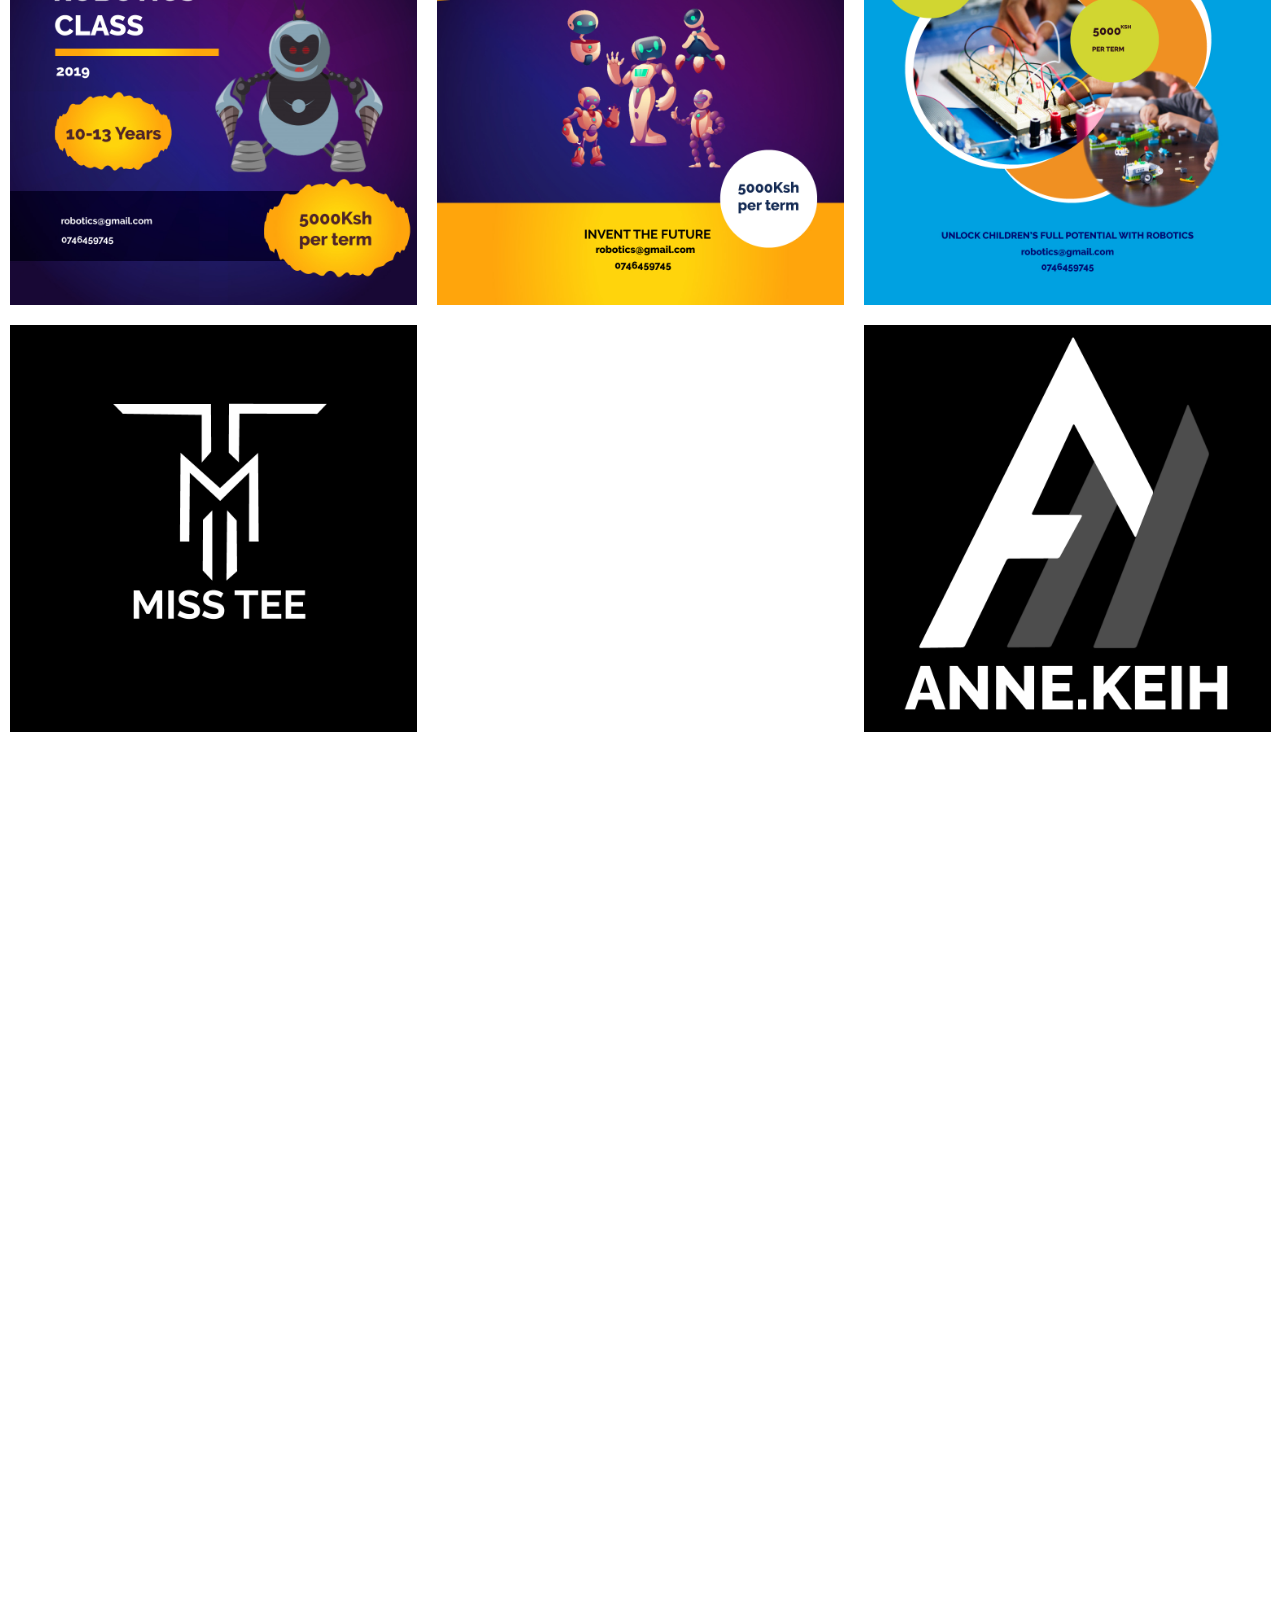
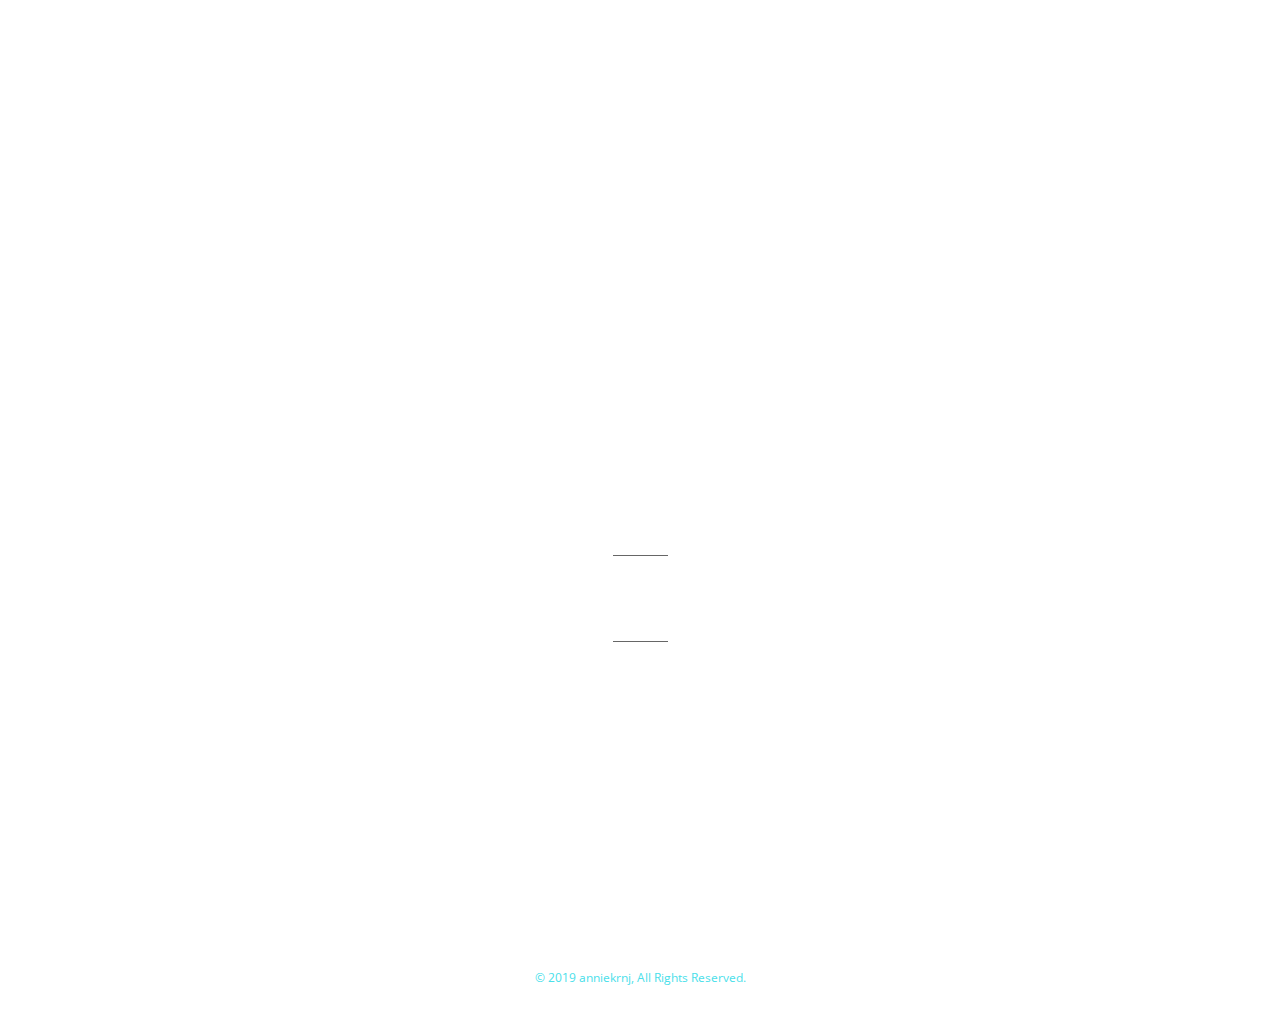
==== commit 85d1189f: "my online portfolio" ====
--- a/index.html
+++ b/index.html
@@ -407,7 +407,7 @@
 						<div class="module-header module-header-left wow fadeInUp">
 							<h2 class="module-title">About me</h2>
 							<div class="module-subtitle">
-								Karanja Ann is a current student at Akirachix.A non-profit organisation that aims to inspire and develop a successful force of women in technology who will change Africa’s future. AkiraChix aims to be the leading women’s network impacting technology in Africa. It’s programs are developed to reach young women at different levels, those in Primary School, High School and University, those working in technology and those who wish to have a career in technology, making it an effectively wholesome program. Ann holds diploma in Graphic and Web Design from Akirachix,Nairobi. I enjoy engaging with projects that require me to work outside my comfort and knowledge set.I like to contribute to the bottom line:
+								January 2019, I was among the 50 out of 482 girls to get a scholarship at AkiraChix. A Codehive program to study Information Technology. AkiraChix is a non-profit organisation that empowers women. It provides training, mentorship and outreach programs to increase the number of skilled women in technology and positively impact the community. It’s programs are developed to reach young women at different levels, those in Primary School, High School and University, those working in technology and those who wish to have a career in technology, making it an effectively wholesome program.I get excited about colors, typography and cascading style sheets, this has fueled my passion in all aspects of graphic design.My background includes e-Commerce projects and personal projects in  graphic design experience, with a history of logo making, poster designs, editorials, magazine covers and web designs projects to acclaimed completion.Dedicated to bringing brands to life. My key focus is to exceed client and employer expectations. I enjoy collaborating with clients, creative teams and production professionals to deliver design solutions.I enjoy engaging with projects that require me to work outside my comfort and knowledge set. I like to contribute to the bottom line. Ann holds Diploma in Information Technology and Graphic Design from Akirachix,Nairobi.
 							</div>
 							<div class="module-line"></div>
 						</div>
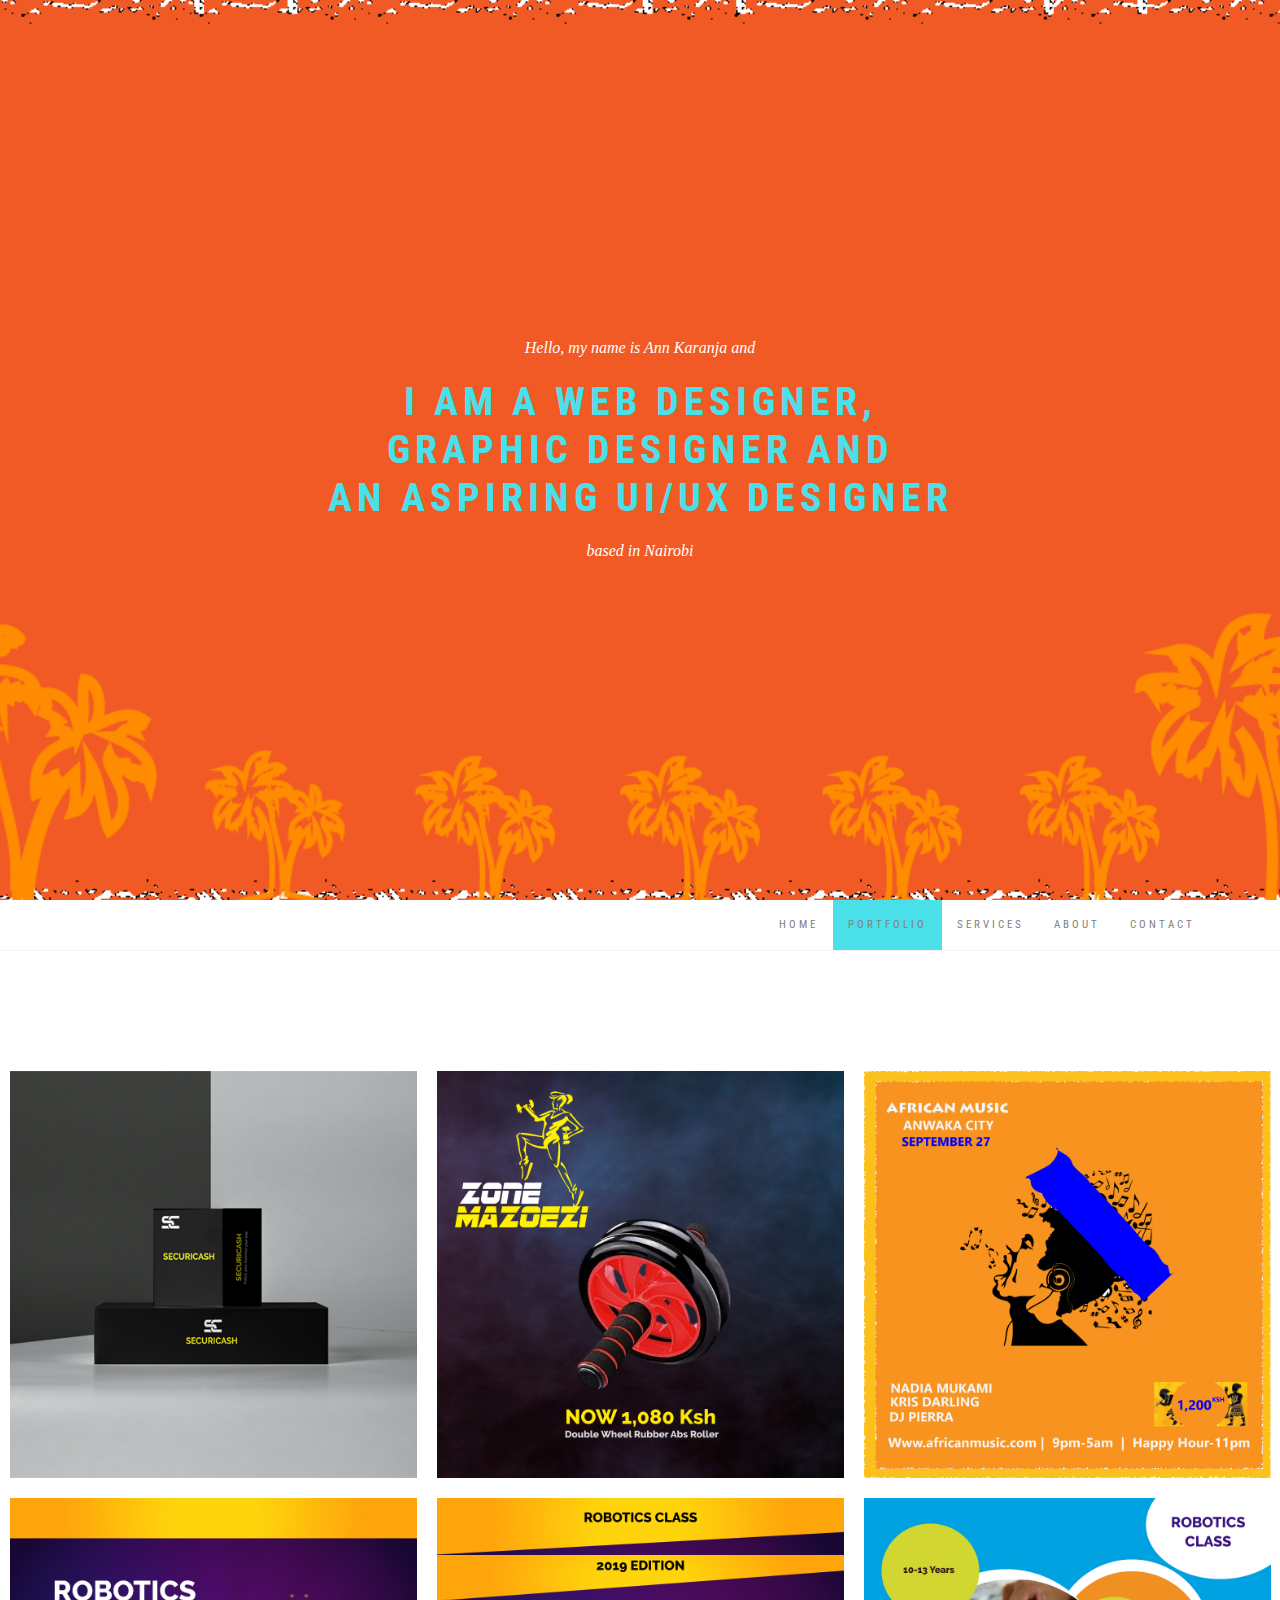
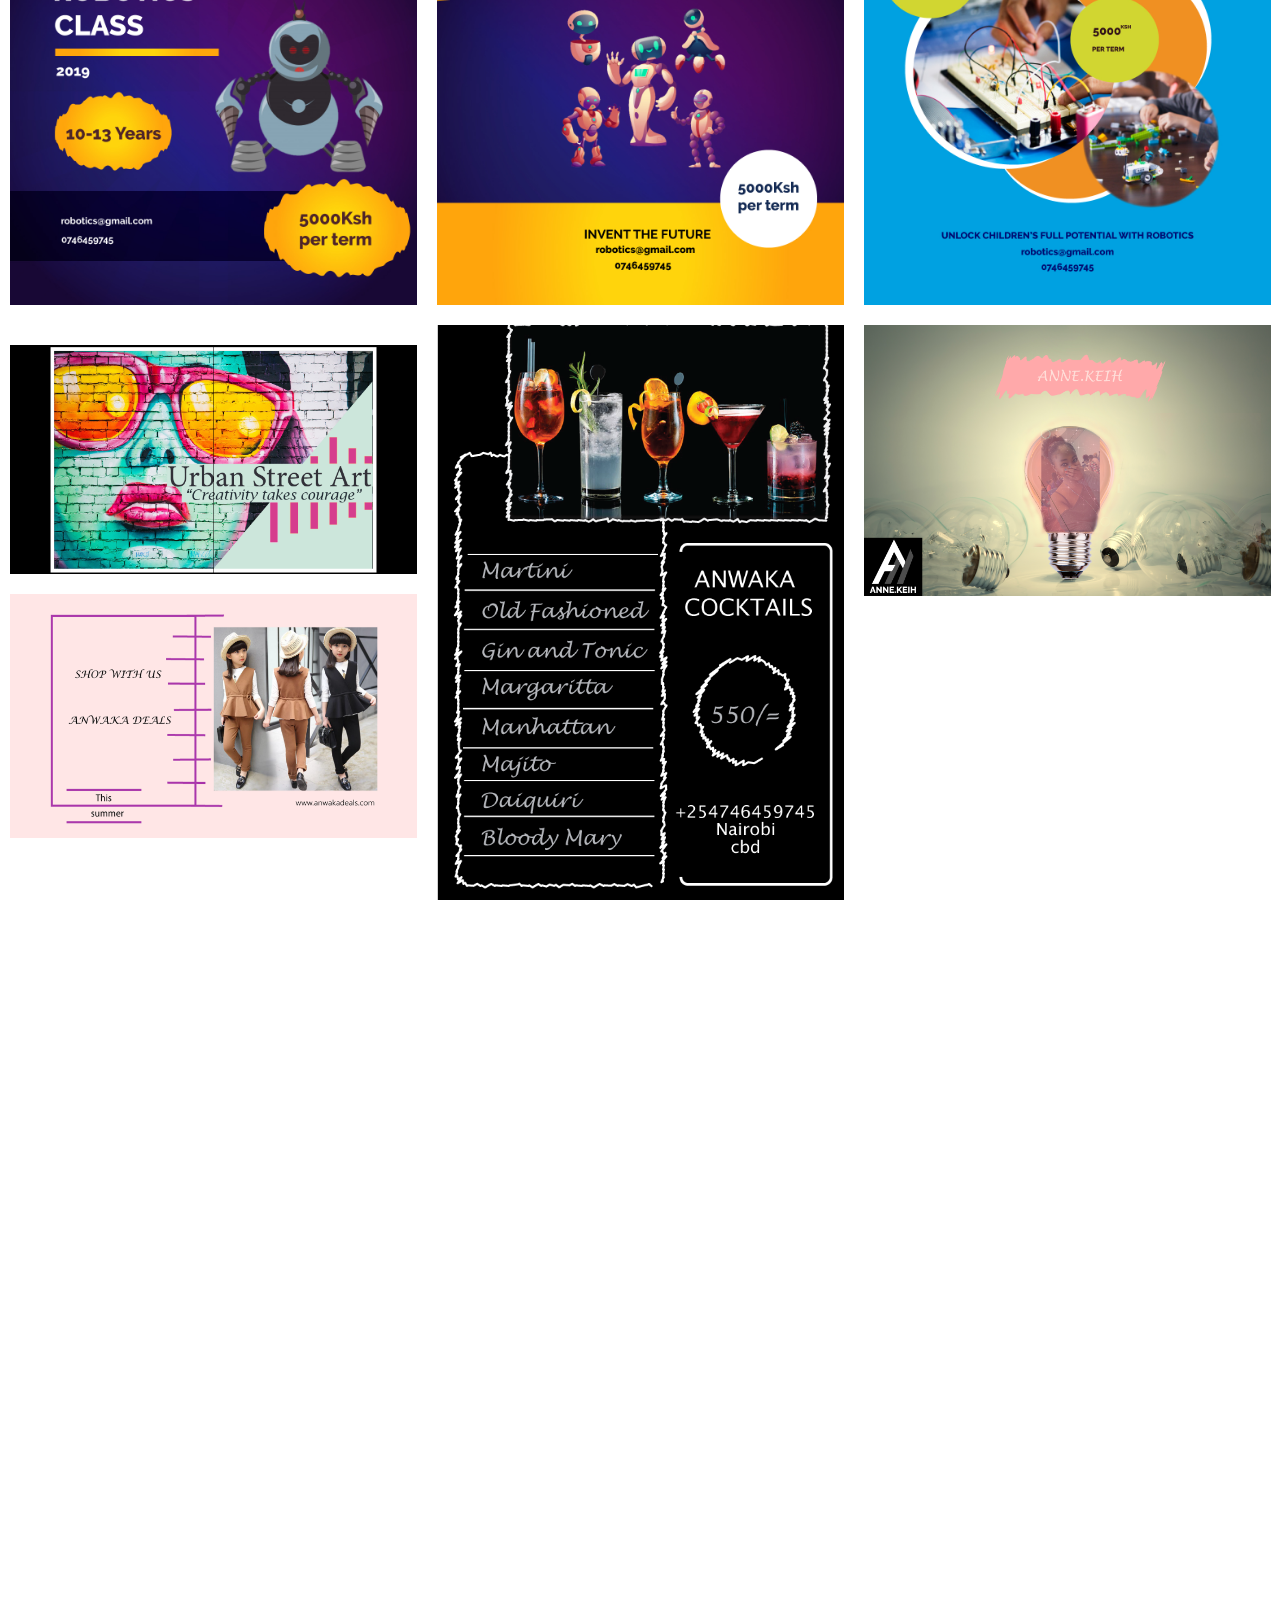
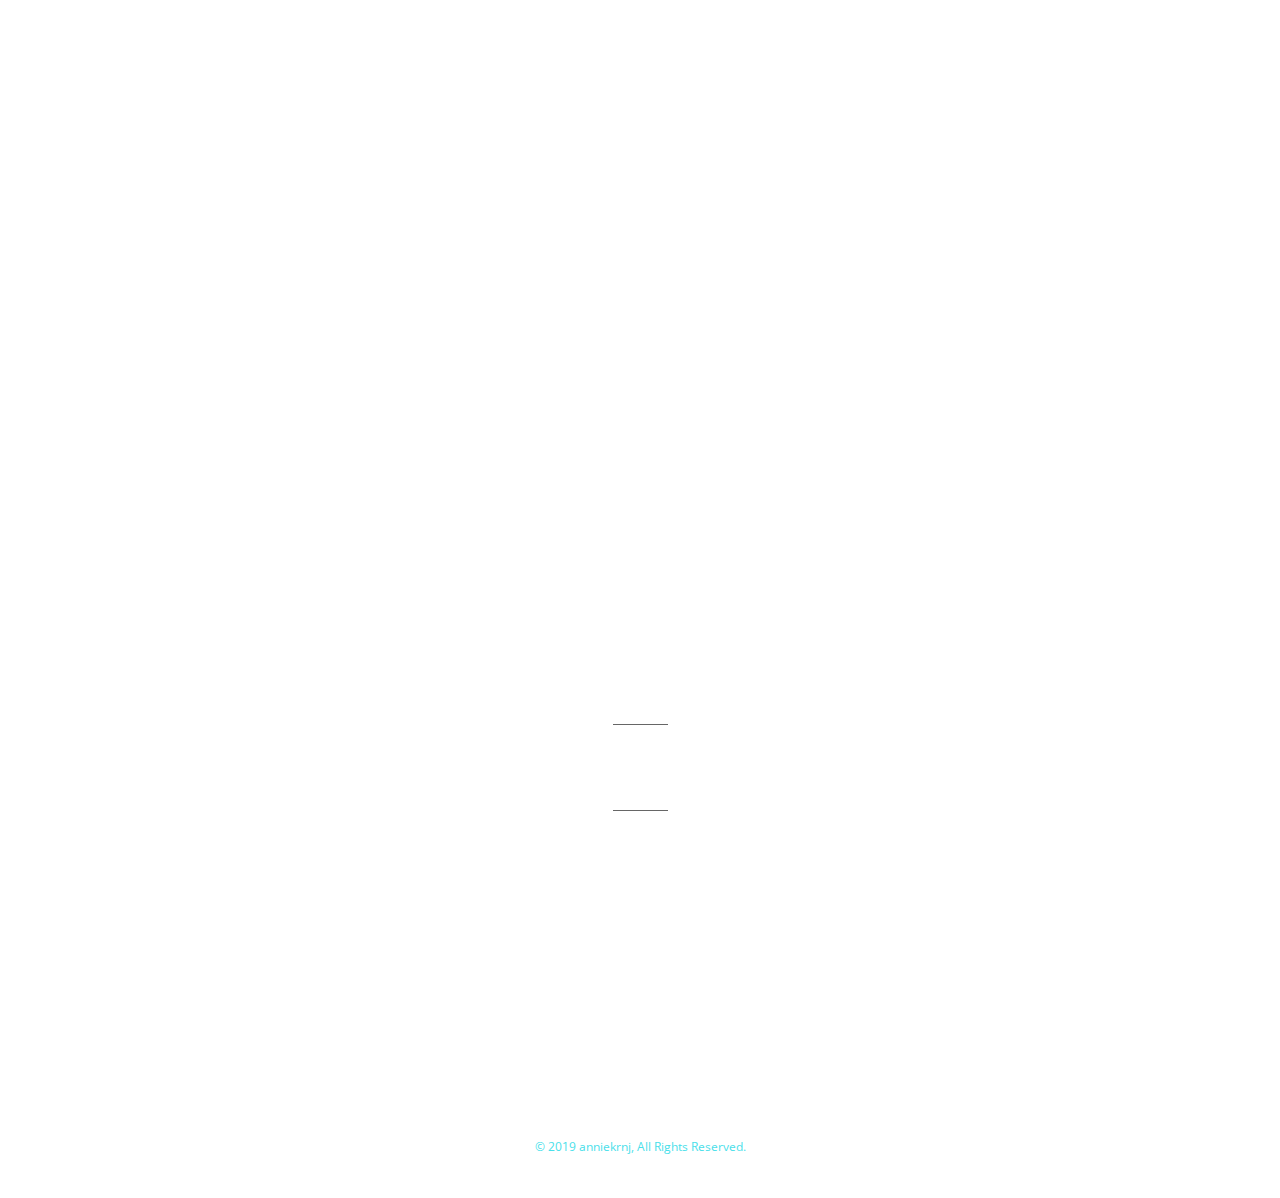
==== commit abc31266: "my online portfolio" ====
--- a/index.html
+++ b/index.html
@@ -229,9 +229,9 @@
 
 			<li class="portfolio-item" data-groups="all image">
 				<figure>
-					<img src="assets/images/Tee.png" alt="">
-					<figcaption>
-						<a href="assets/images/Tee.png" class="simple-ajax-popup"></a>
+					<img src="assets/images/misstee2.png" alt="">
+					<figcaption>
+						<a href="assets/images/misstee2.png" class="simple-ajax-popup"></a>
 						<div class="caption-inner">
 							<h3 class="portfolio-item-title">Some work one</h3>
 							<div class="portfolio-item-desc">Image</div>
@@ -240,11 +240,38 @@
 				</figure>
 			</li>
 
+		<!-- 				<li class="portfolio-item" data-groups="all image">
+				<figure>
+					<img src="assets/images/School.png" alt="">
+					<figcaption>
+						<a href="assets/images/Back_To_School.png" class="simple-ajax-popup"></a>
+						<div class="caption-inner">
+							<h3 class="portfolio-item-title">Some work one</h3>
+							<div class="portfolio-item-desc">Image</div>
+						</div>
+					</figcaption>
+				</figure>
+			</li> -->
+
+			<li class="portfolio-item" data-groups="all image">
+				<figure>
+					<img src="assets/images/menu.png" alt="">
+					<figcaption>
+						<a href="assets/images/menu.png" class="simple-ajax-popup"></a>
+						<div class="caption-inner">
+							<h3 class="portfolio-item-title">Some work one</h3>
+							<div class="portfolio-item-desc">Image</div>
+						</div>
+					</figcaption>
+				</figure>
+			</li>
+
+
 						<li class="portfolio-item" data-groups="all image">
 				<figure>
-					<img src="assets/images/School.png" alt="">
-					<figcaption>
-						<a href="assets/images/Back_To_School.png" class="simple-ajax-popup"></a>
+					<img src="assets/images/bulb.png" alt="">
+					<figcaption>
+						<a href="assets/images/bulb.png" class="simple-ajax-popup"></a>
 						<div class="caption-inner">
 							<h3 class="portfolio-item-title">Some work one</h3>
 							<div class="portfolio-item-desc">Image</div>
@@ -253,11 +280,12 @@
 				</figure>
 			</li>
 
-						<li class="portfolio-item" data-groups="all image">
-				<figure>
-					<img src="assets/images/annlogo.png" alt="">
-					<figcaption>
-						<a href="assets/images/annlogo.png" class="simple-ajax-popup"></a>
+
+					<li class="portfolio-item" data-groups="all image">
+				<figure>
+					<img src="assets/images/sc.png" alt="">
+					<figcaption>
+						<a href="assets/images/sc.png" class="simple-ajax-popup"></a>
 						<div class="caption-inner">
 							<h3 class="portfolio-item-title">Some work one</h3>
 							<div class="portfolio-item-desc">Image</div>
@@ -265,6 +293,22 @@
 					</figcaption>
 				</figure>
 			</li>
+
+			<li class="portfolio-item" data-groups="all image">
+				<figure>
+					<img src="assets/images/homepage3.png" alt="">
+					<figcaption>
+						<a href="assets/images/homepage3.png" class="simple-ajax-popup"></a>
+						<div class="caption-inner">
+							<h3 class="portfolio-item-title">Some work one</h3>
+							<div class="portfolio-item-desc">Image</div>
+						</div>
+					</figcaption>
+				</figure>
+			</li>
+
+
+
 
 		</ul><!-- .projects-container -->
 
--- a/assets/css/style.css
+++ b/assets/css/style.css
@@ -561,17 +561,17 @@
 	position: relative;
 }
 
-.side-image {
+/*.side-image {
 	position: absolute;
-	/*background: url(../images/aboutme1.png) scroll center no-repeat;*/
+	background: url(../images/annlogo.png) scroll center no-repeat;
 	-webkit-background-size: cover;
 	   -moz-background-size: cover;
 		 -o-background-size: cover;
 			background-size: cover;
 	height: 100%;
-	width: 50%
+	width: 10%*/
 	/*padding-bottom:10px; */
-}
+/*}*/
 
 .side-image-text {
 	background: #fff;
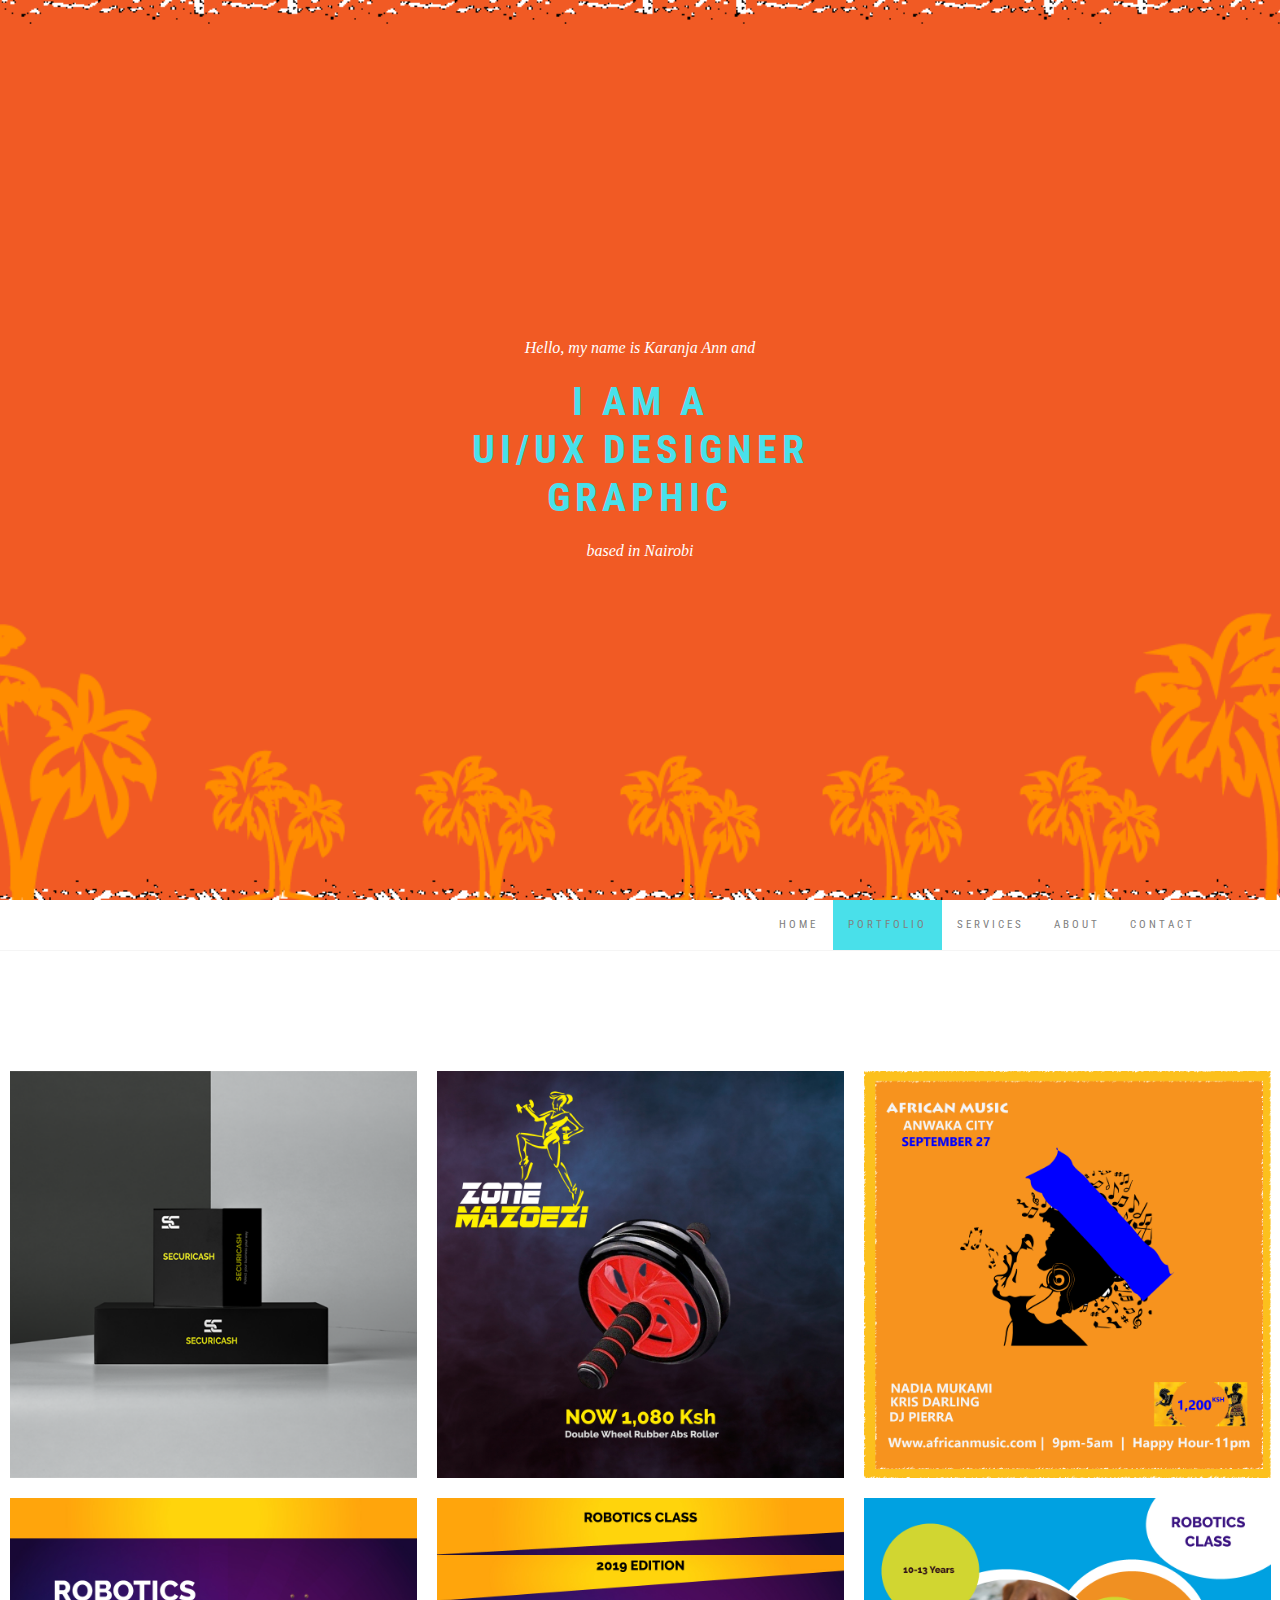
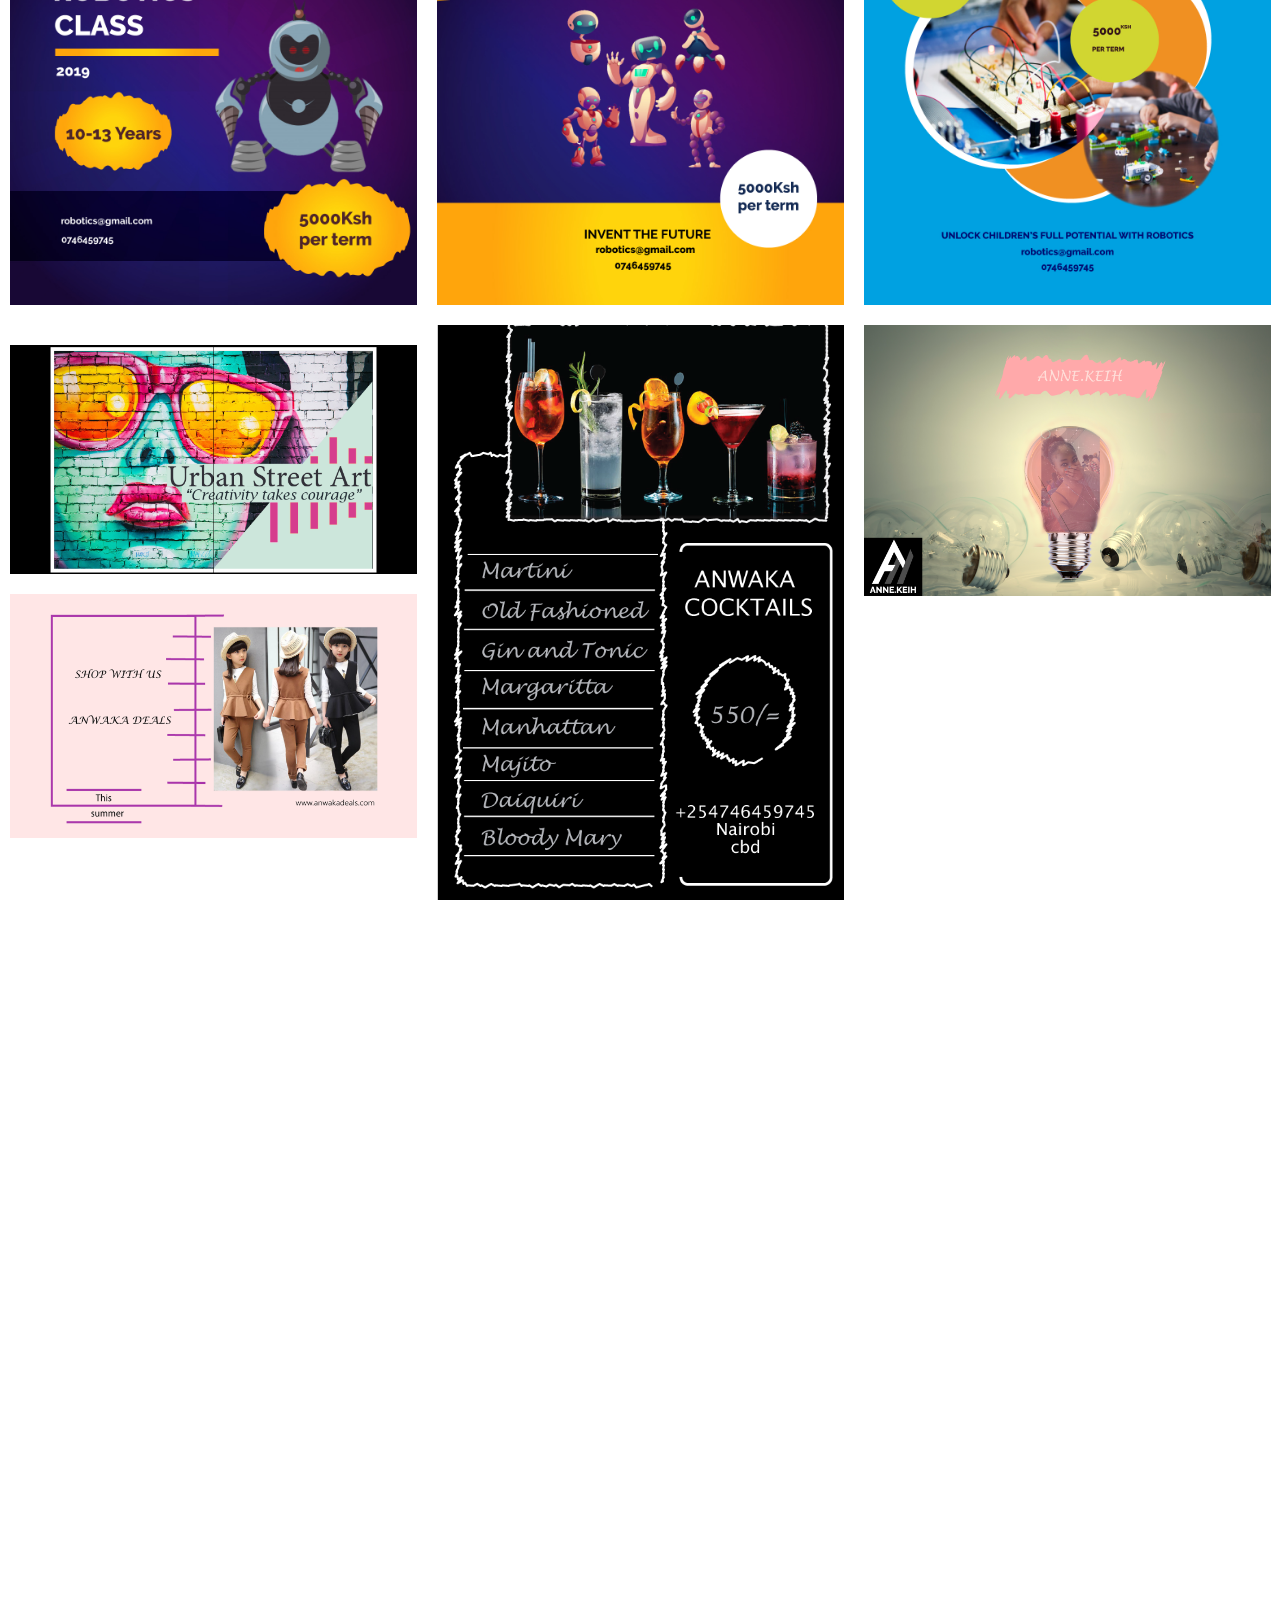
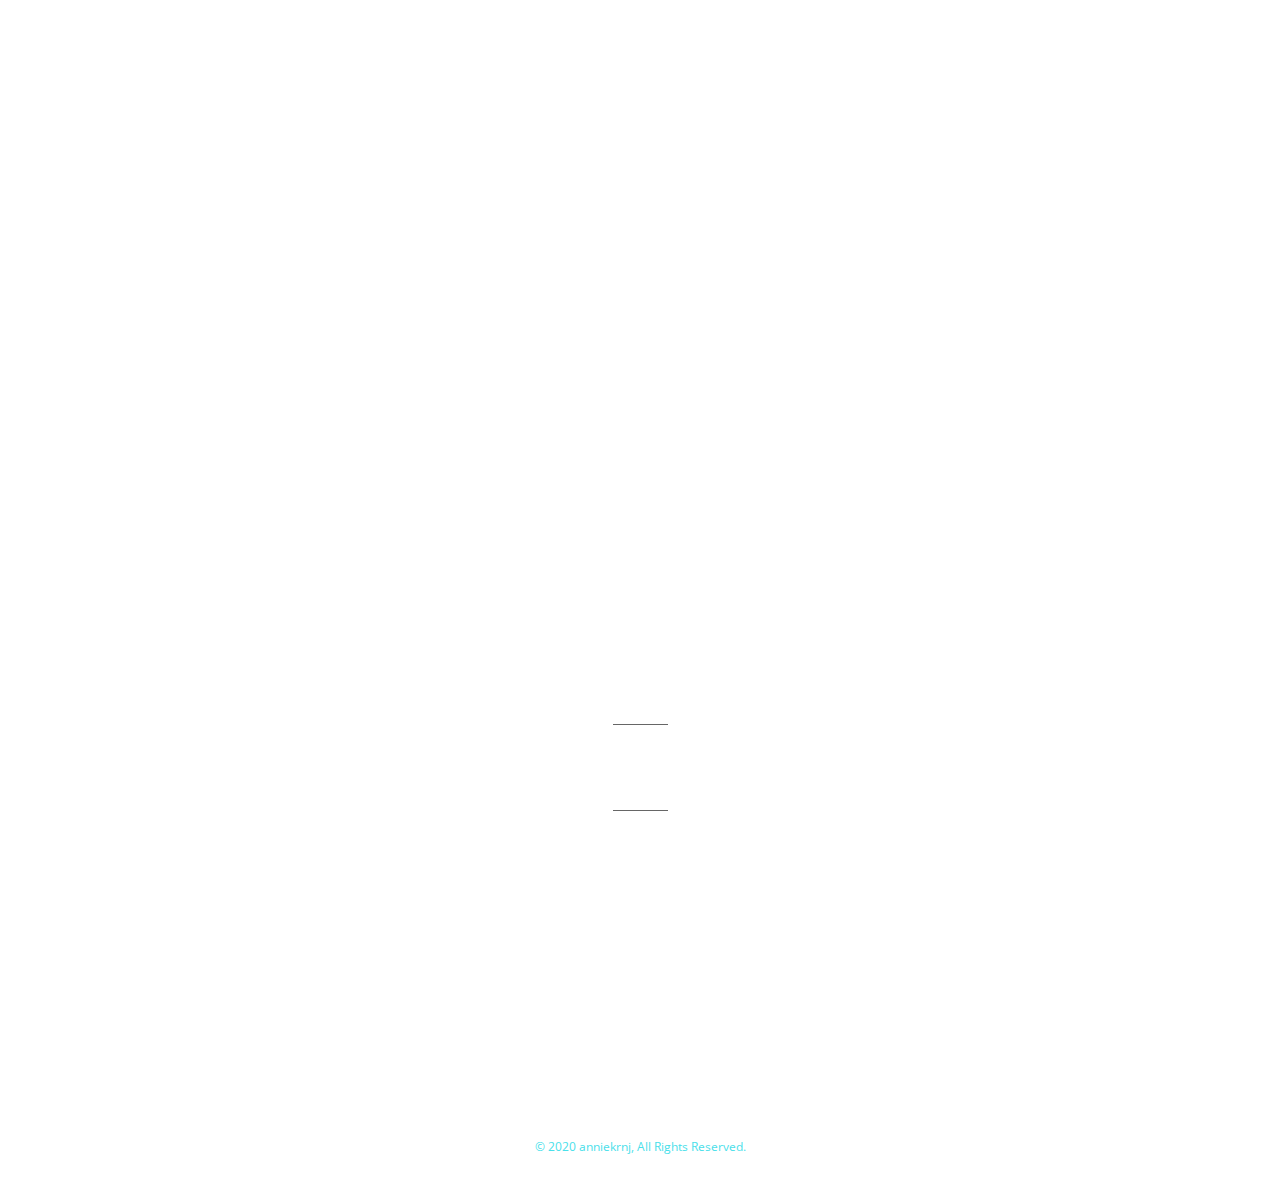
==== commit 3b51129f: "some changes made" ====
--- a/index.html
+++ b/index.html
@@ -55,8 +55,8 @@
 	<section id="home" class="module-image js-height-full">
 
 		<div class="intro">
-			<div class="hello">Hello, my name is Ann Karanja and</div>
-			<h1 style="color: #49E0EA;">I am a Web Designer,<br>Graphic Designer and<br>an aspiring UI/UX Designer</h1>
+			<div class="hello">Hello, my name is Karanja Ann and</div>
+			<h1 style="color: #49E0EA;">I am a<br>UI/UX Designer<br>Graphic</h1>
 			<div class="who-creates">based in Nairobi</div>
 		</div>
 
@@ -665,7 +665,7 @@
 					</ul>
 
 					<p class="copyright">
-						© 2019 anniekrnj, All Rights Reserved.
+						© 2020 anniekrnj, All Rights Reserved.
 					</p>
 
 				</div>
